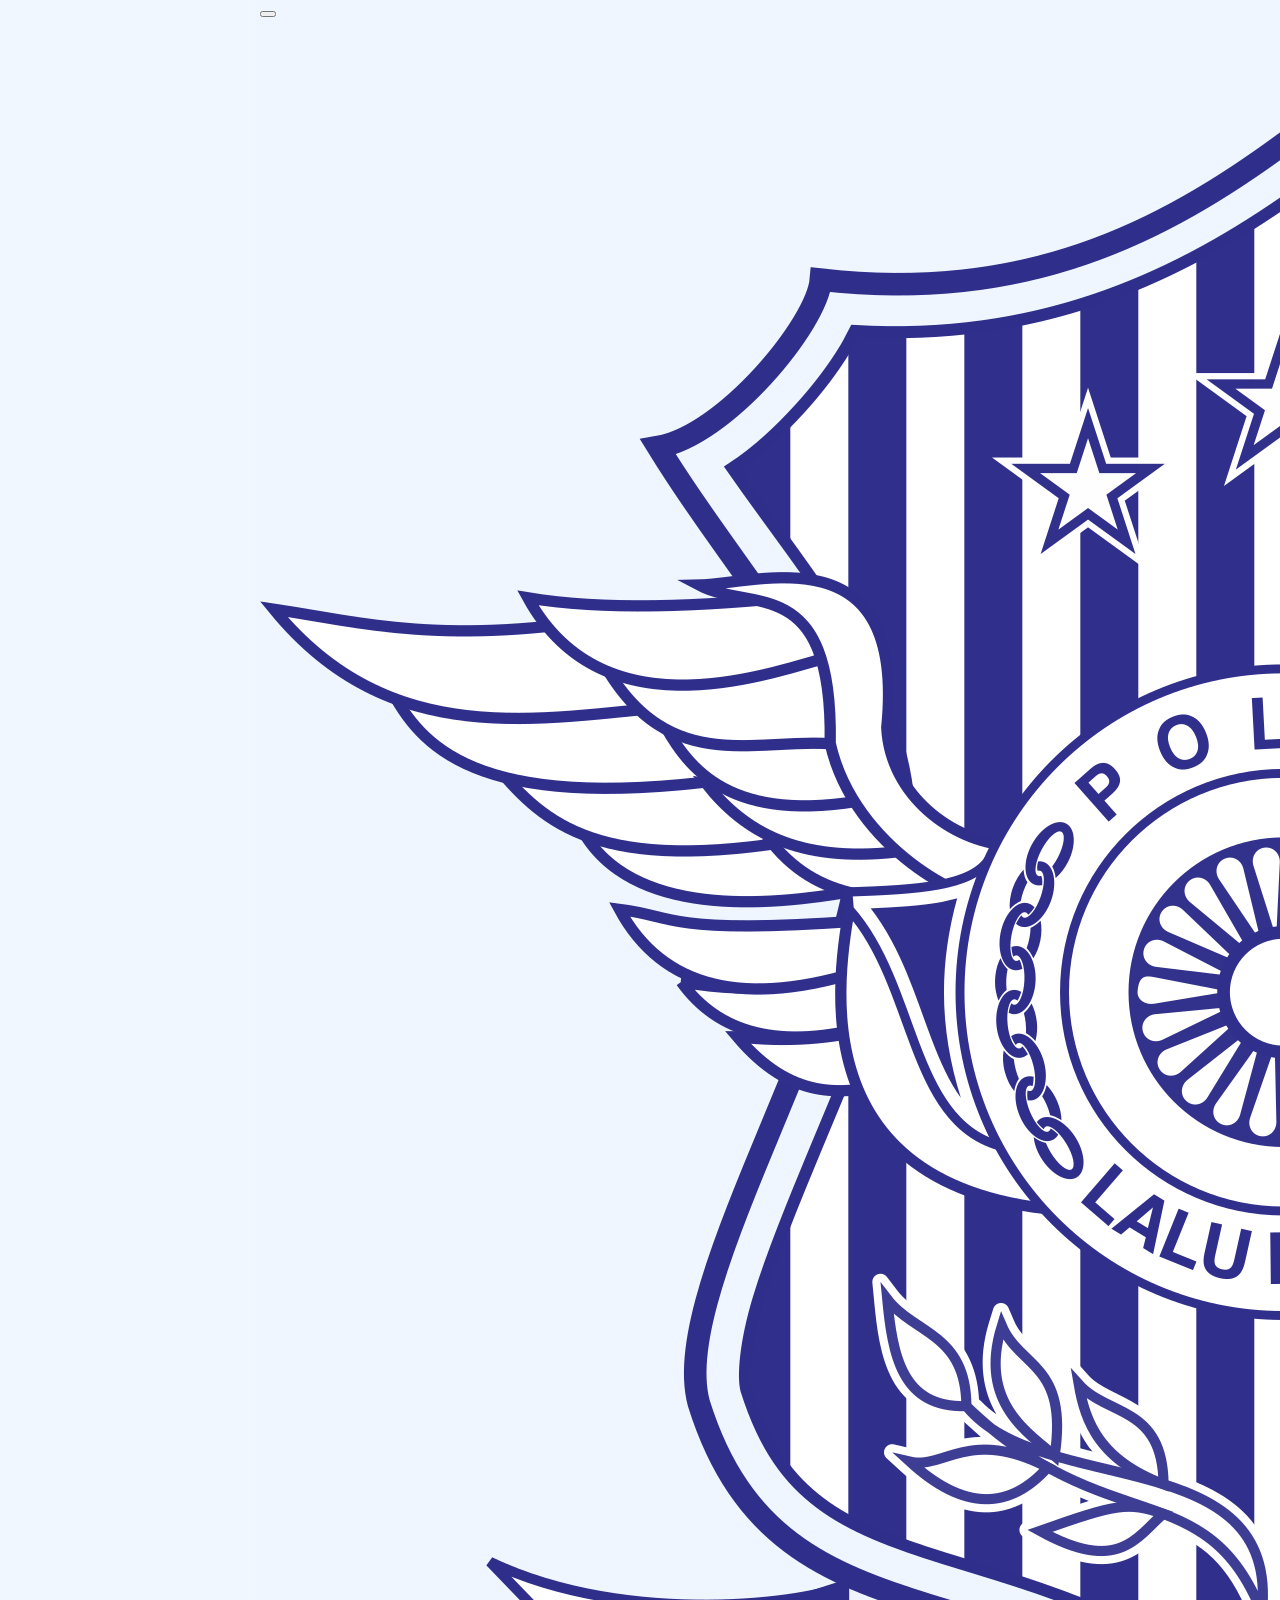
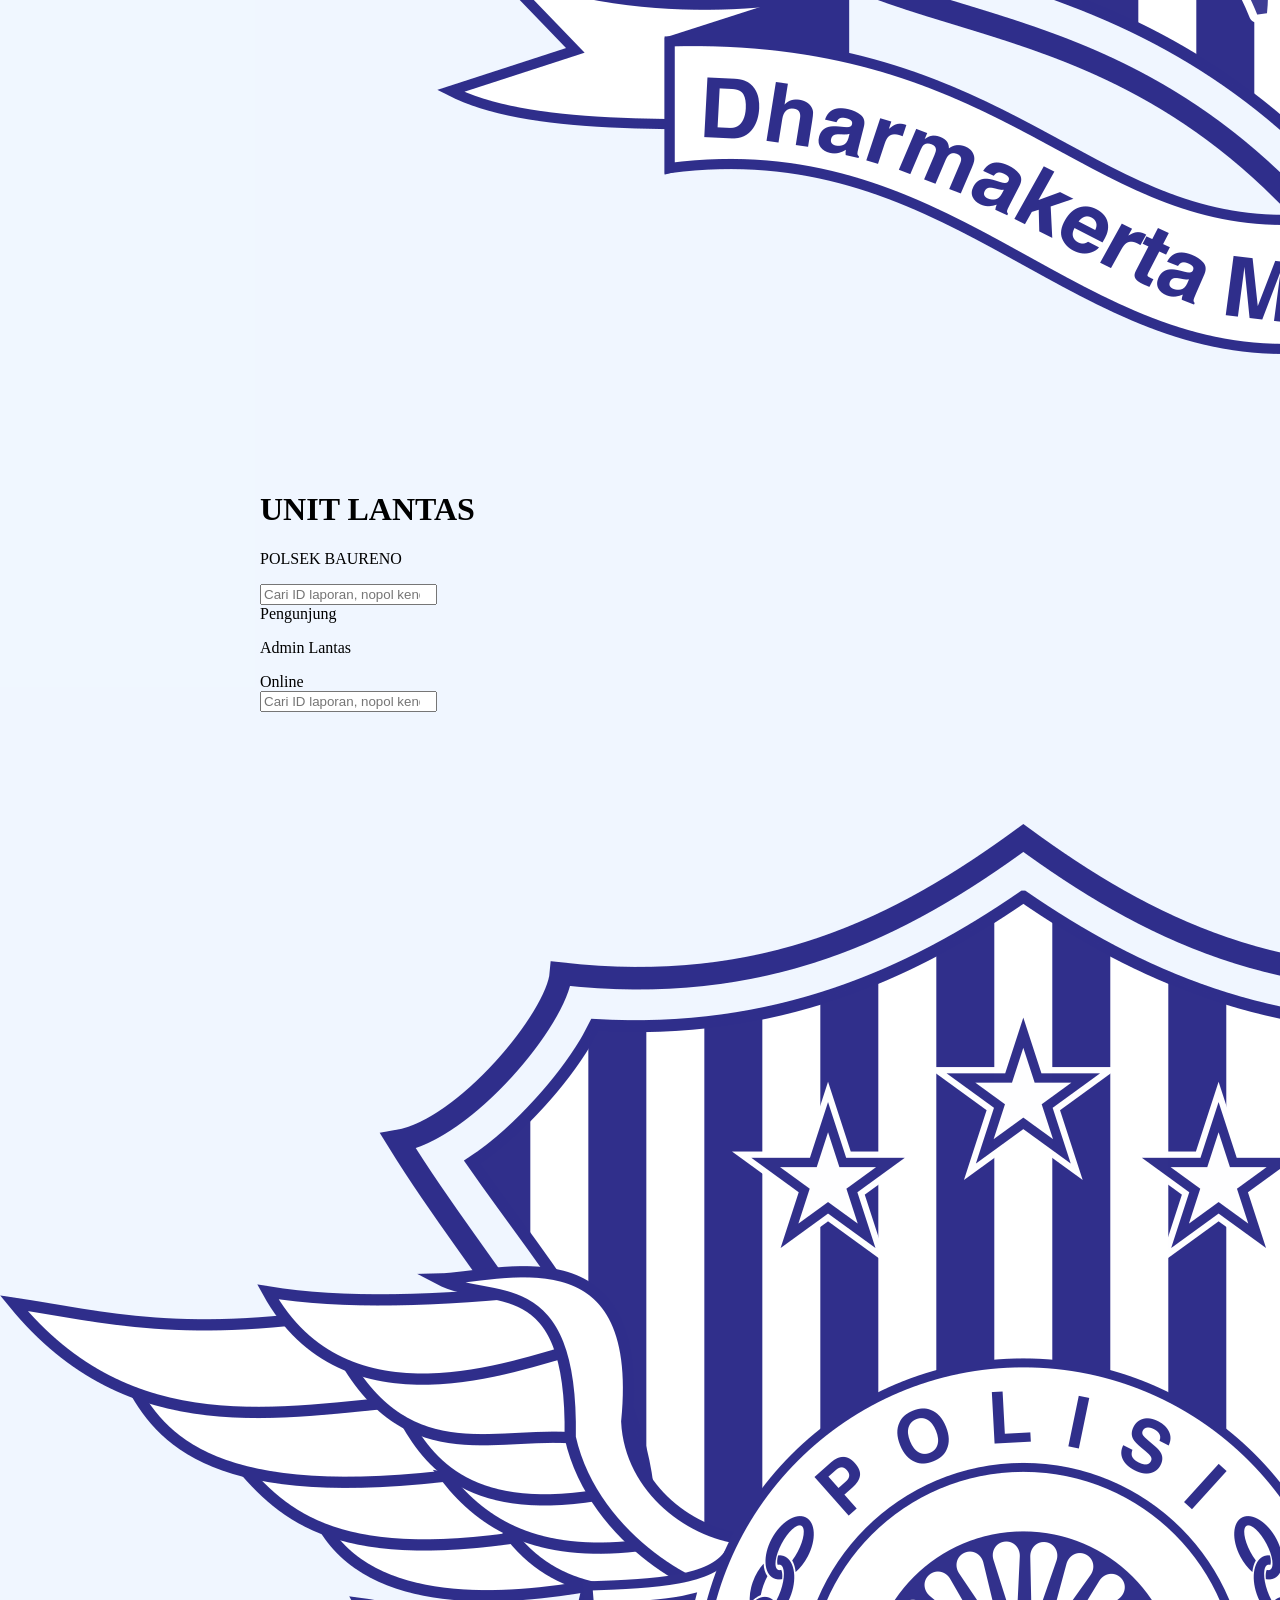
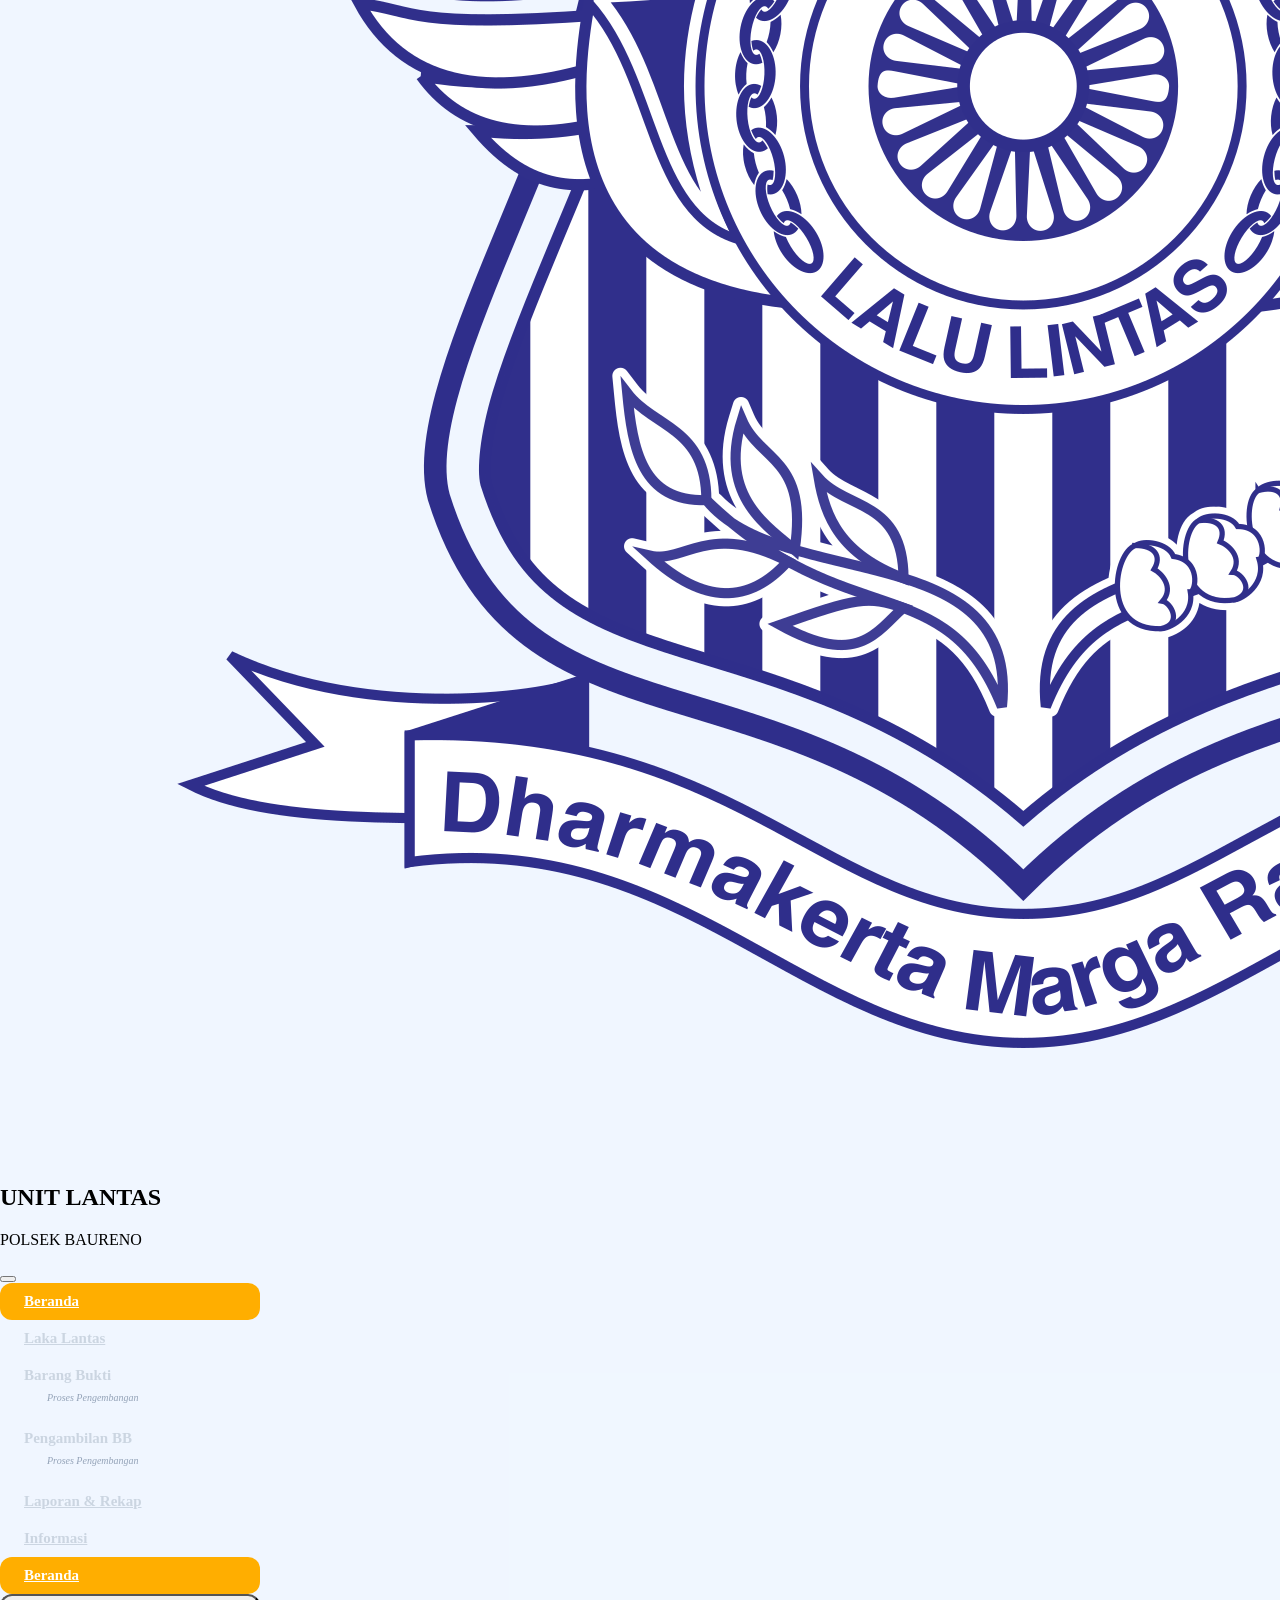
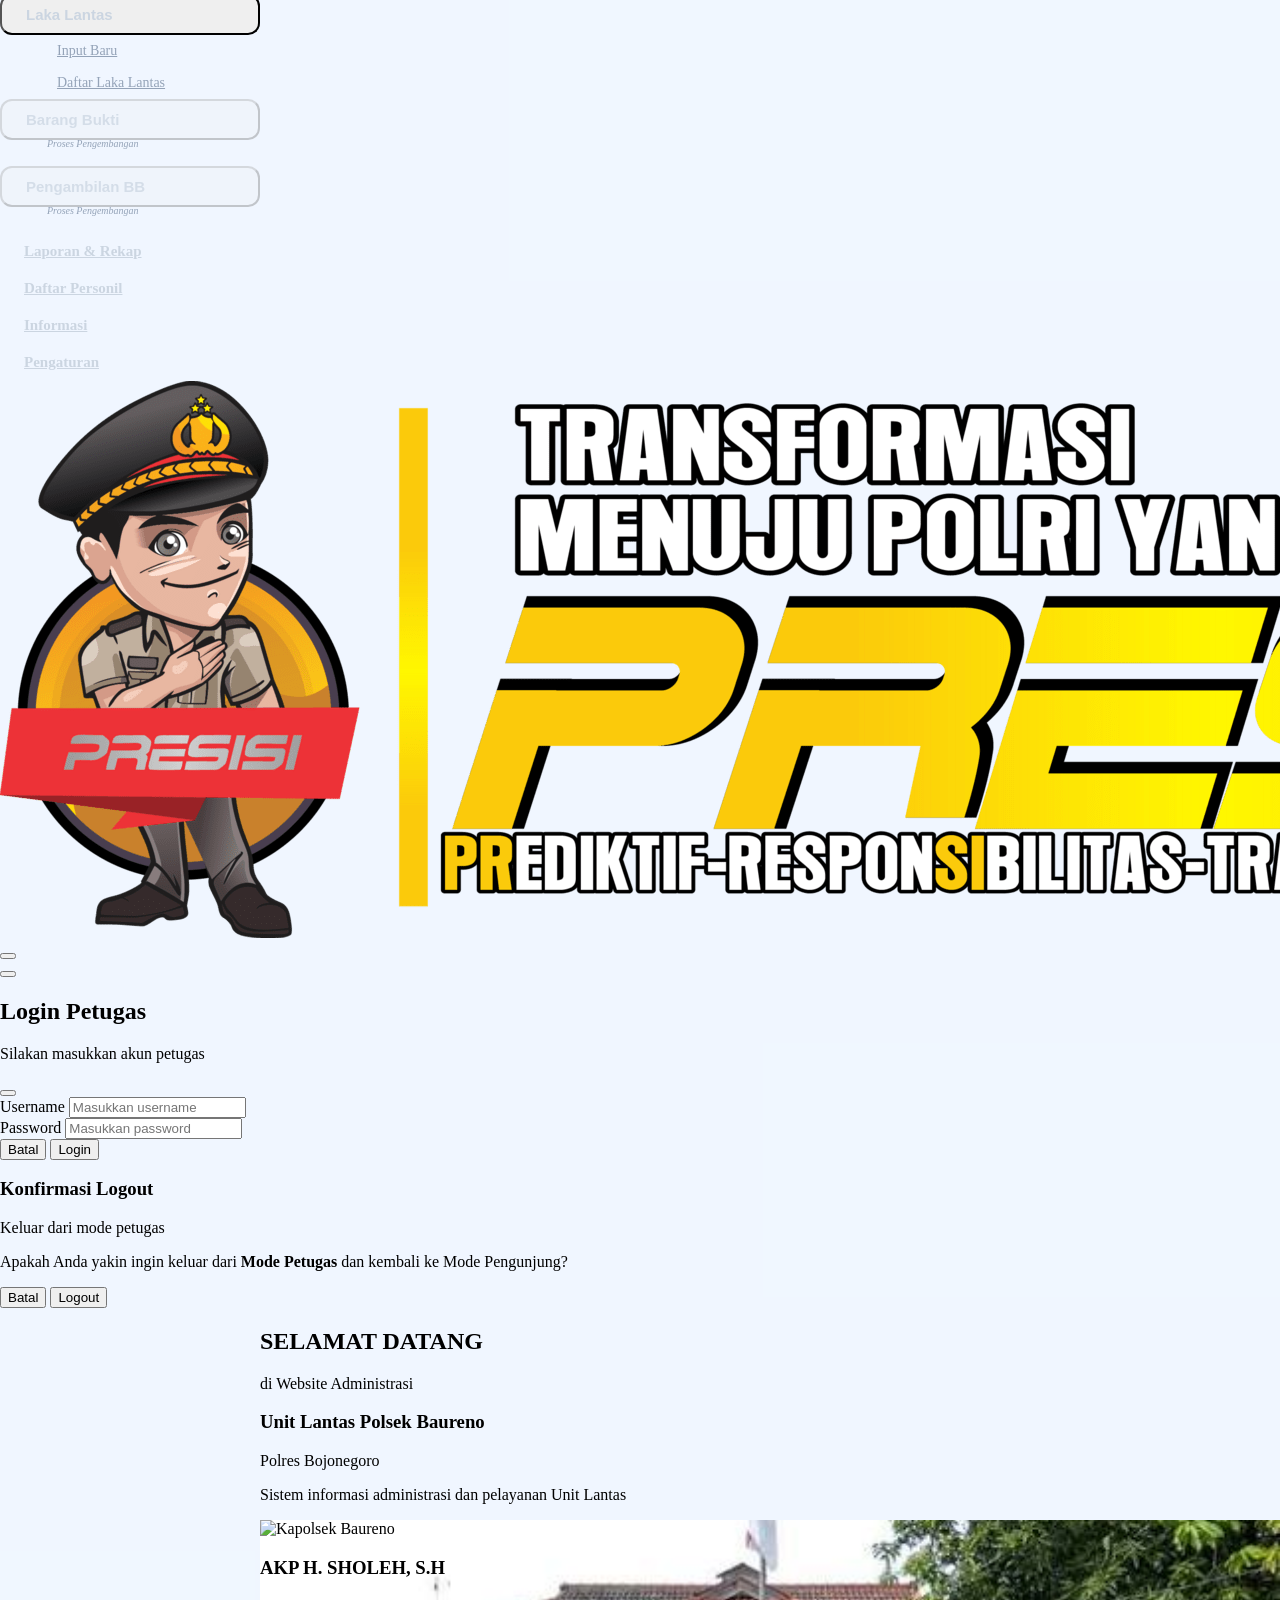
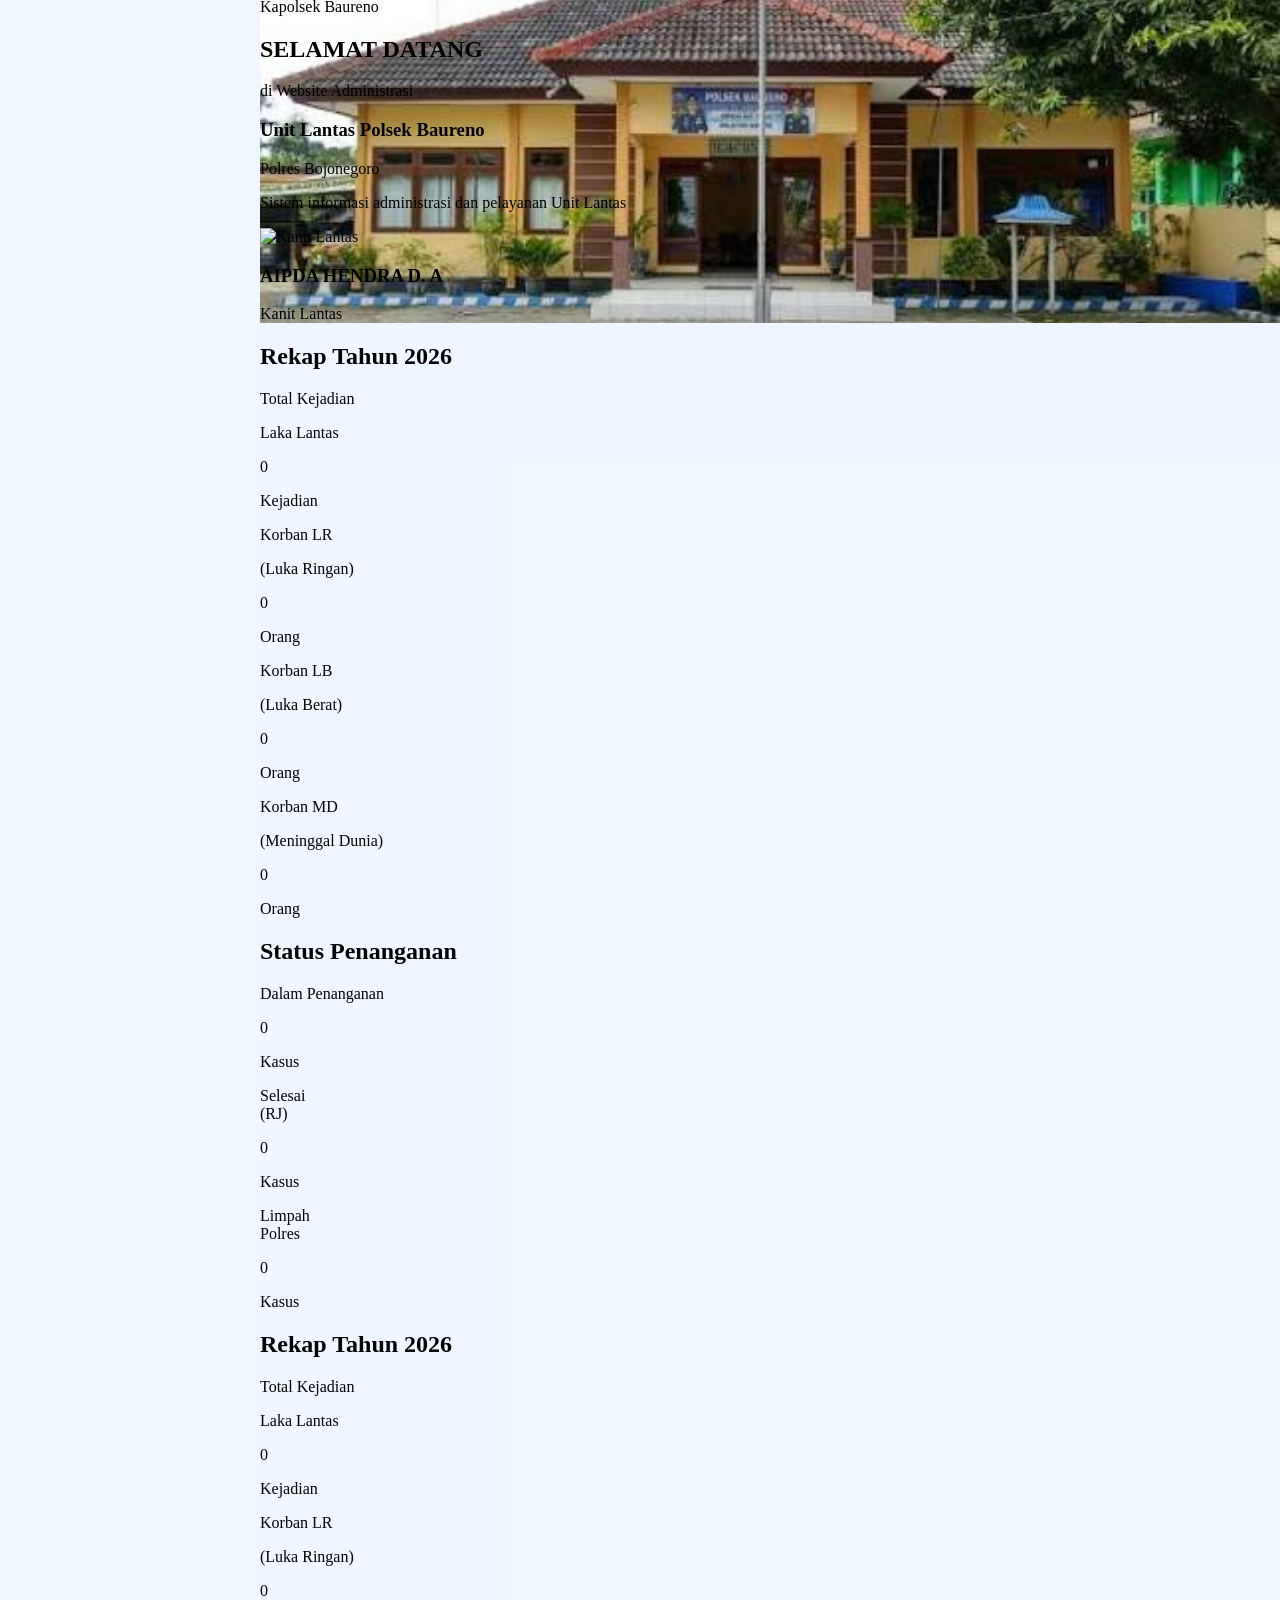
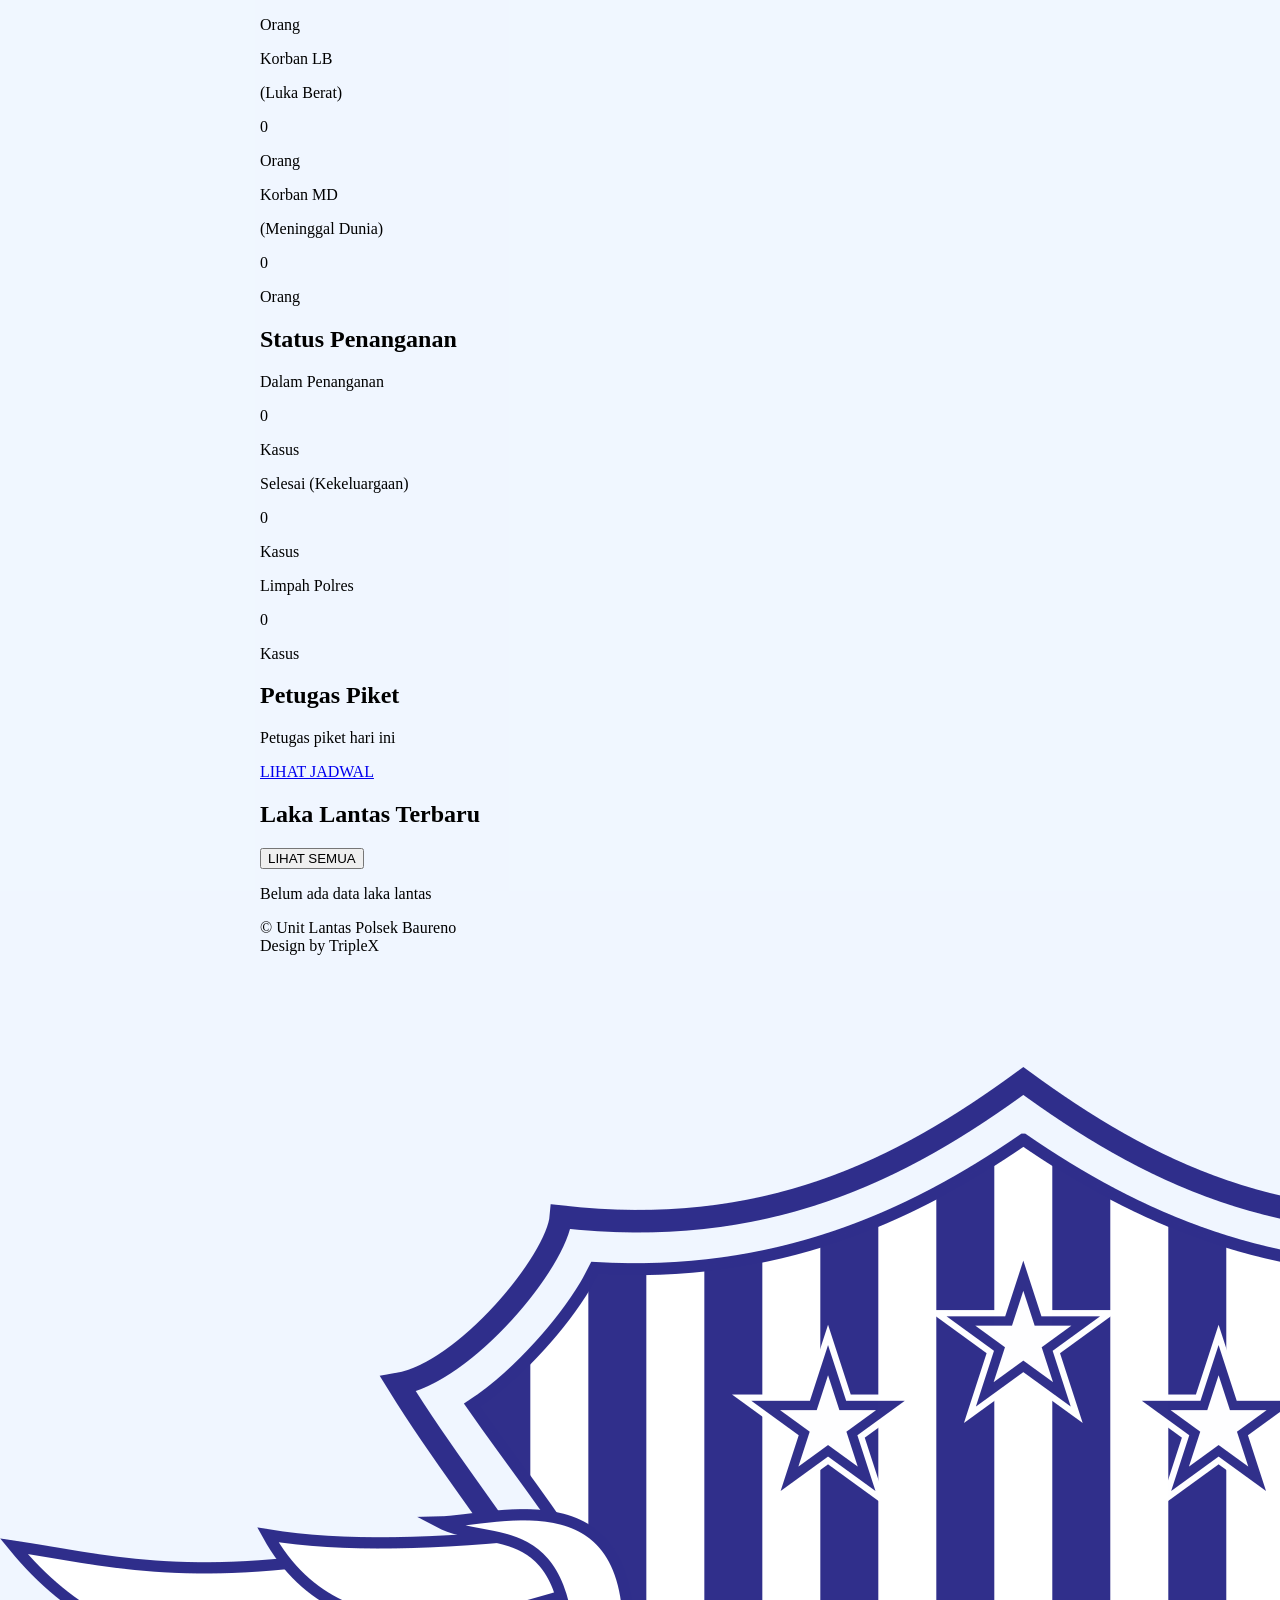
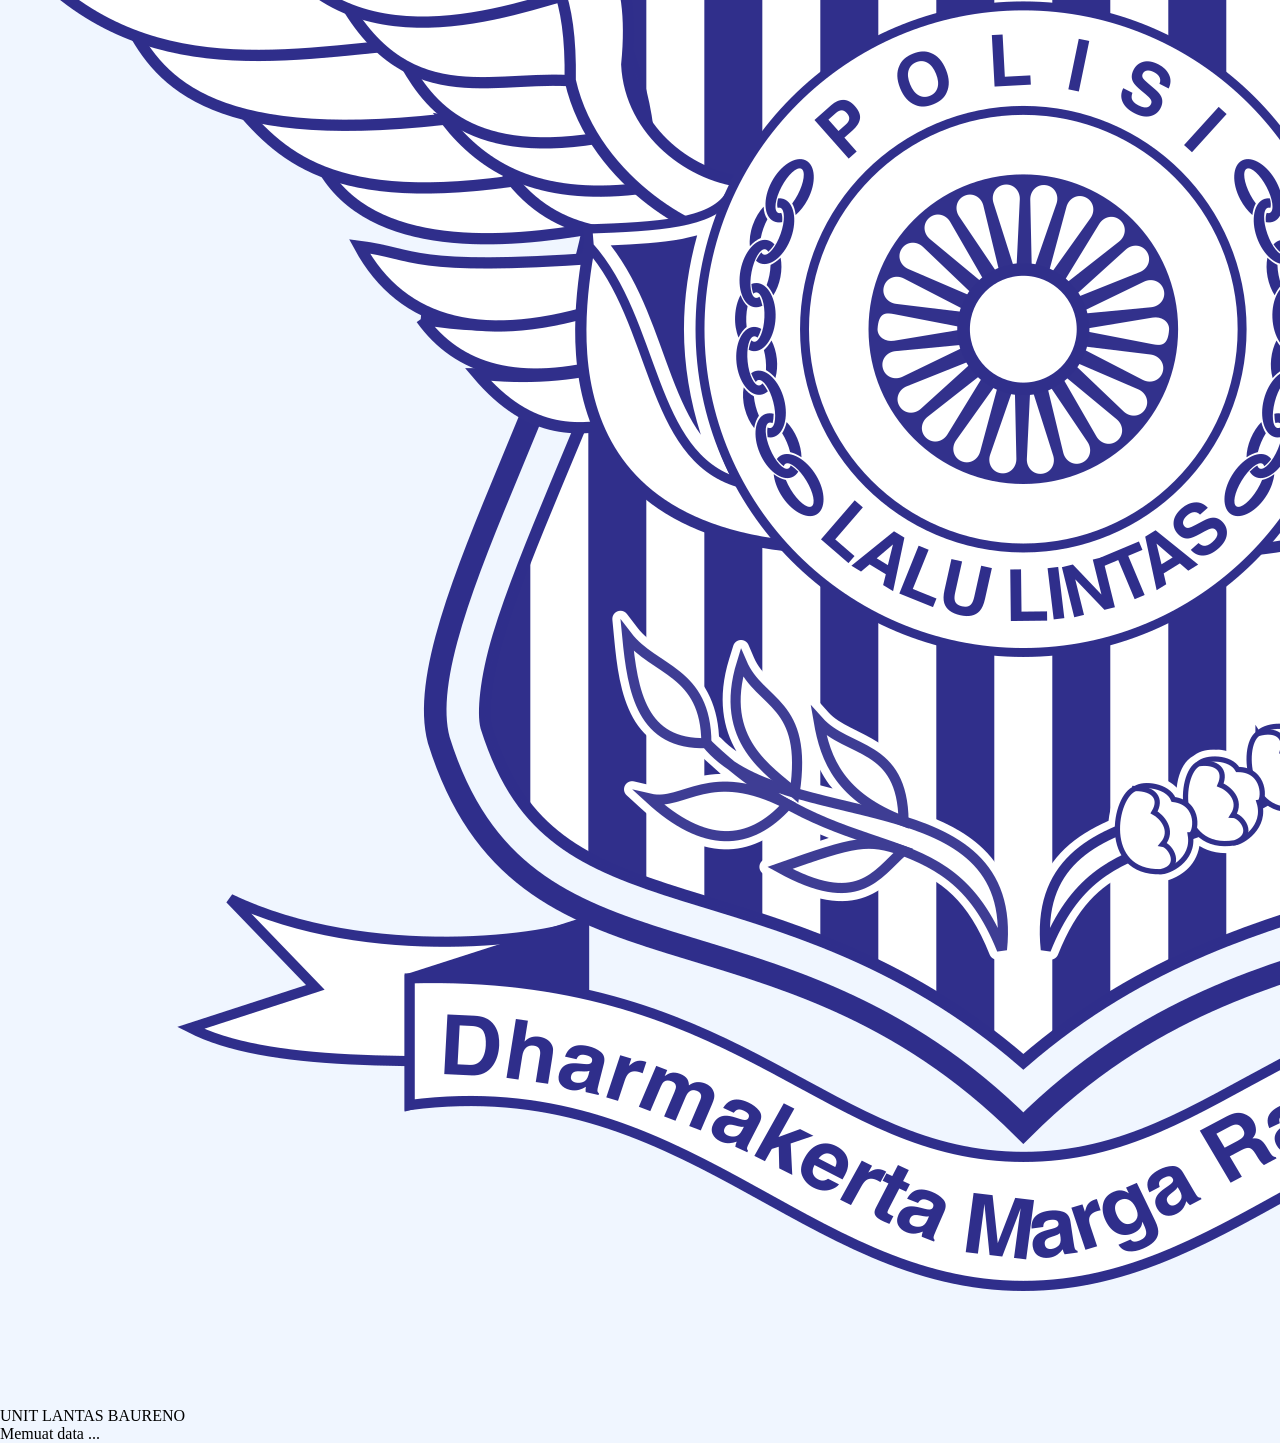
==== dashboard.html @ 71a38f9b "Tambah halaman informasi" ====
<!doctype html>
<html lang="id">
  <head>
    <meta charset="UTF-8" />

    <meta name="viewport" content="width=device-width, initial-scale=1.0" />

    <title>Unit Lantas Polsek Baureno</title>

    <link rel="stylesheet" href="css/dashboard.css" />

    <!-- =====================================================
       AWAL LIBRARY TAILWIND CSS
  ====================================================== -->

    <script src="https://cdn.tailwindcss.com"></script>

    <script>
      tailwind.config = {
        theme: {
          extend: {
            colors: {
              lantas: {
                50: "#eff6ff",
                100: "#dbeafe",
                200: "#bfdbfe",
                300: "#93c5fd",
                400: "#60a5fa",
                500: "#3b82f6",
                600: "#2563eb",
                700: "#1d4ed8",
                800: "#1e40af",
                900: "#1e3a8a",
                950: "#172554",
              },
            },
          },
        },
      };
    </script>

    <!-- =====================================================
       AKHIR LIBRARY TAILWIND CSS
  ====================================================== -->

    <!-- =====================================================
       AWAL LIBRARY LUCIDE ICON
  ====================================================== -->

    <script src="https://unpkg.com/lucide@latest"></script>

    <!-- =====================================================
       AKHIR LIBRARY LUCIDE ICON
  ====================================================== -->
  </head>

  <body class="min-h-screen overflow-x-hidden bg-blue-50/50 text-slate-800">
    <!-- =====================================================
       AWAL KOMPONEN NAVBAR
  ====================================================== -->

    <header
      id="navbar"
      class="sticky transition-all duration-300 ease-in-out translate-y-0 top-0 z-50 xl:h-[60px] w-full border-b border-blue-800/60 bg-blue-950 text-white shadow-md shadow-blue-950/20"
    >
      <div class="w-full">
        <!-- =================================================
         AWAL BARIS UTAMA NAVBAR
    ================================================== -->

        <div
          class="flex min-h-[70px] items-center gap-3 px-3 sm:px-5 md:min-h-[82px] lg:px-8 xl:min-h-[60px] xl:px-10 2xl:px-12"
        >
          <!-- ===============================================
           AWAL IDENTITAS MOBILE
      ================================================ -->

          <div class="flex min-w-0 items-center gap-2 sm:gap-3 md:hidden">
            <!-- HAMBURGER -->

            <button
              id="menuButton"
              type="button"
              aria-label="Buka menu"
              aria-expanded="false"
              class="flex h-10 w-10 shrink-0 items-center justify-center rounded-xl border border-blue-700/50 bg-blue-900/60 transition hover:bg-amber-500/20 active:scale-95 sm:h-11 sm:w-11"
            >
              <i
                id="menuIcon"
                data-lucide="menu"
                class="h-7 w-7 sm:h-8 sm:w-8"
              ></i>
            </button>

            <!-- LOGO -->

            <div
              class="flex h-11 w-11 shrink-0 items-center justify-center overflow-hidden rounded-full shadow-md sm:h-12 sm:w-12"
            >
              <img
                src="assets/images/logo/logoLantas.png"
                alt="Logo Lalu Lintas"
                class="h-full w-full object-contain"
              />
            </div>

            <!-- IDENTITAS -->

            <div class="min-w-0 leading-tight">
              <h1
                class="truncate text-[9px] min-[380px]:text-[11px] font-semibold tracking-wide text-slate-300"
              >
                UNIT LANTAS
              </h1>

              <p
                class="truncate text-[10px] min-[380px]:text-sm font-extrabold tracking-wide text-amber-400"
              >
                POLSEK BAURENO
              </p>
            </div>
          </div>

          <!-- ===============================================
           AKHIR IDENTITAS MOBILE
      ================================================ -->

          <!-- ===============================================
           AWAL SEARCH DESKTOP
      ================================================ -->

          <div
            class="relative hidden min-w-0 flex-1 md:flex lg:pr-4 xl:pr-6 2xl:pr-8"
          >
            <div
              class="pointer-events-none absolute inset-y-0 left-0 flex items-center pl-4 text-slate-400 xl:pl-6"
            >
              <i data-lucide="search" class="h-4 w-4"></i>
            </div>

            <input
              id="searchInputDesktop"
              type="search"
              placeholder="Cari ID laporan, nopol kendaraan, nama, atau informasi..."
              class="h-8 w-full rounded-xl border border-blue-800 bg-blue-900/50 pl-11 xl:pl-16 pr-4 text-xs text-white outline-none transition placeholder:text-blue-300/70 focus:border-amber-400 focus:bg-blue-900/80 2xl:h-10"
            />
          </div>

          <!-- ===============================================
           AKHIR SEARCH DESKTOP
      ================================================ -->

          <!-- ===============================================
           AWAL BAGIAN KANAN NAVBAR
      ================================================ -->

          <div
            class="ml-auto flex shrink-0 items-center gap-2 sm:gap-3 lg:gap-5"
          >
            <!-- MODE PENGUNJUNG -->

            <div id="visitorStatus" class="flex flex-col items-end gap-1">
              <span
                class="max-w-[55px] text-center text-[10px] font-semibold leading-tight text-blue-200 min-[380px]:max-w-none min-[380px]:text-[12px] sm:text-sm lg:text-md"
              >
                Pengunjung
              </span>
            </div>

            <!-- MODE PETUGAS -->

            <div id="adminStatus" class="hidden items-center gap-2 lg:gap-5">
              <div class="text-right leading-tight">
                <p class="text-xs font-bold text-white sm:text-sm lg:text-md">
                  Admin Lantas
                </p>

                <div class="mt-0.5 flex items-center justify-end gap-1.5">
                  <span
                    class="h-2 w-2 rounded-full bg-green-400 shadow-[0_0_6px_rgba(74,222,128,0.8)]"
                  ></span>

                  <span
                    class="text-[10px] font-medium text-green-300 sm:text-xs lg:text-sm"
                  >
                    Online
                  </span>
                </div>
              </div>

              <!-- <button
                id="logoutButton"
                type="button"
                aria-label="Logout"
                title="Logout"
                class="flex h-6 w-6 items-center justify-center rounded-md border border-white/15 bg-white/10 text-white transition hover:bg-white/20 active:scale-95 sm:h-11 sm:w-11"
              >
                <i data-lucide="log-out" class="h-3 w-3"></i>
              </button> -->
            </div>
          </div>

          <!-- ===============================================
           AKHIR BAGIAN KANAN NAVBAR
      ================================================ -->
        </div>

        <!-- =================================================
         AKHIR BARIS UTAMA NAVBAR
    ================================================== -->

        <!-- =================================================
         AWAL SEARCH MOBILE
    ================================================== -->

        <div class="border-t border-white/10 px-3 py-3 sm:px-5 md:hidden">
          <div class="relative">
            <div
              class="pointer-events-none absolute inset-y-0 left-0 flex items-center pl-4 text-slate-400"
            >
              <i data-lucide="search" class="h-3 w-3"></i>
            </div>

            <input
              id="searchInput"
              type="search"
              placeholder="Cari ID laporan, nopol kendaraan, nama, atau informasi . . ."
              class="h-10 w-full rounded-xl border border-blue-800 bg-blue-900/50 pl-11 pr-4 text-xs text-white outline-none transition placeholder:text-blue-300/70 focus:border-amber-400 focus:bg-blue-900/50"
            />
          </div>
        </div>

        <!-- =================================================
         AKHIR SEARCH MOBILE
    ================================================== -->
      </div>
    </header>

    <!-- =====================================================
       AKHIR KOMPONEN NAVBAR
  ====================================================== -->

    <!-- =====================================================
       AWAL KOMPONEN OVERLAY MOBILE
  ====================================================== -->

    <div
      id="menuOverlay"
      class="absolute inset-0 z-40 hidden bg-blue-950/70 backdrop-brightness-90 md:hidden"
    ></div>

    <!-- =====================================================
       AKHIR KOMPONEN OVERLAY MOBILE
  ====================================================== -->

    <!-- =====================================================
       AWAL KOMPONEN SIDEBAR
  ====================================================== -->

    <aside
      id="sidebar"
      class="fixed left-0 top-0 z-[60] flex h-screen w-[290px] max-w-[85vw] -translate-x-full flex-col bg-blue-950 border-r border-blue-800/50 shadow-blue-950/50 text-white shadow-2xl transition-transform duration-300 ease-out md:translate-x-0 md:z-40 md:shadow-none"
    >
      <!-- ===============================================
         AWAL HEADER SIDEBAR
    ================================================ -->

      <div
        class="flex min-h-[82px] shrink-0 items-center justify-between px-4 sm:px-5"
      >
        <div class="flex items-center gap-3">
          <div
            class="flex h-9 w-9 shrink-0 items-center justify-center overflow-hidden rounded-full p-1 shadow-md min-[380px]:h-10 min-[380px]:w-10 sm:h-12 sm:w-12"
          >
            <img
              src="assets/images/logo/logoLantas.png"
              alt="Logo Lalu Lintas"
              class="h-full w-full object-contain"
            />
          </div>

          <div class="min-w-0 leading-tight">
            <h1
              class="truncate text-[9px] font-semibold tracking-wide text-slate-300 min-[380px]:text-[10px] sm:text-xs md:text-sm"
            >
              UNIT LANTAS
            </h1>

            <p
              class="truncate text-[9px] font-extrabold tracking-wide text-amber-400 min-[380px]:text-xs sm:text-sm md:text-md"
            >
              POLSEK BAURENO
            </p>
          </div>
        </div>

        <button
          id="closeMenuButton"
          type="button"
          aria-label="Tutup menu"
          class="flex h-10 w-10 items-center justify-center rounded-xl bg-white/10 text-slate-300 transition hover:bg-white/20 hover:text-white active:scale-95 md:hidden"
        >
          <i data-lucide="x" class="h-5 w-5"></i>
        </button>
      </div>

      <!-- ===============================================
         AKHIR HEADER SIDEBAR
    ================================================ -->

      <!-- ===============================================
         AWAL ISI SIDEBAR
    ================================================ -->

      <div class="flex-1 px-3 py-4 sm:px-4">
        <!-- =============================================
           MENU PENGUNJUNG
      ============================================== -->

        <nav id="visitorMenu" class="space-y-2">
          <a href="dashboard.html" class="menu-link active text-blue-100/90">
            <span class="menu-label">
              <i data-lucide="house" class="h-5 w-5"></i>
              <span class="lg:text-md">Beranda</span>
            </span>
          </a>

          <a href="pages/halLakaLantas.html" class="menu-link">
            <span class="menu-label">
              <i data-lucide="car-front" class="h-5 w-5"></i>
              <span class="lg:text-md">Laka Lantas</span>
            </span>
          </a>

          <div class="menu-development">
            <div class="menu-link development-disabled">
              <span class="menu-label">
                <i data-lucide="package" class="h-5 w-5 text-slate-500"></i>

                <span class="lg:text-md text-slate-500 cursor-not-allowed"
                  >Barang Bukti</span
                >
              </span>
            </div>

            <p class="development-text text-blue-400/60 italic lg:text-xs">
              Proses Pengembangan
            </p>
          </div>

          <div class="menu-development">
            <div class="menu-link development-disabled">
              <span class="menu-label">
                <i
                  data-lucide="package-check"
                  class="h-5 w-5 text-slate-500"
                ></i>

                <span class="lg:text-md text-slate-500 cursor-not-allowed"
                  >Pengambilan BB</span
                >
              </span>
            </div>

            <p class="development-text text-blue-400/60 italic lg:text-xs">
              Proses Pengembangan
            </p>
          </div>

          <a href="pages/laporanDanRekap.html" class="menu-link">
            <span class="menu-label">
              <i data-lucide="file-chart-column" class="h-5 w-5"></i>

              <span class="lg:text-md">Laporan & Rekap</span>
            </span>
          </a>

          <a href="../pages/informasi.html" class="menu-link">
            <span class="menu-label">
              <i data-lucide="info" class="h-5 w-5"></i>

              <span class="lg:text-md">Informasi</span>
            </span>
          </a>
        </nav>

        <!-- =============================================
           MENU PETUGAS
      ============================================== -->

        <nav id="officerMenu" class="hidden space-y-1">
          <a href="dashboard.html" class="menu-link active">
            <span class="menu-label">
              <i data-lucide="house" class="h-5 w-5"></i>

              <span class="lg:text-md">Beranda</span>
            </span>
          </a>

          <!-- DROPDOWN LAKA -->

          <div class="dropdown-group">
            <button
              type="button"
              class="menu-link dropdown-button"
              data-dropdown="dropdown-laka"
            >
              <span class="menu-label">
                <i data-lucide="car-front" class="h-5 w-5"></i>

                <span class="lg:text-md">Laka Lantas</span>
              </span>

              <i
                data-lucide="chevron-down"
                class="dropdown-chevron h-4 w-4 lg:h-6 lg:w-6 xl:h-8 xl:w-8 transition-transform"
              ></i>
            </button>

            <div id="dropdown-laka" class="dropdown-content hidden">
              <a
                href="pages/inputLaporan.html"
                class="submenu-link text-blue-200 hover:bg-amber-500/10 hover:text-amber-400"
              >
                <i data-lucide="plus-circle" class="h-4 w-4"></i>
                <span class="lg:text-sm">Input Baru</span>
              </a>

              <a
                href="pages/halLakaLantas.html"
                class="submenu-link text-blue-200 hover:bg-amber-500/10 hover:text-amber-400"
              >
                <i data-lucide="list" class="h-4 w-4"></i>
                <span class="lg:text-sm">Daftar Laka Lantas</span>
              </a>
            </div>
          </div>

          <!-- BARANG BUKTI -->

          <div class="dropdown-group">
            <button
              type="button"
              disabled
              class="menu-link dropdown-button disabled-dropdown"
            >
              <span class="menu-label">
                <i data-lucide="package" class="h-5 w-5 text-slate-500"></i>

                <span class="lg:text-md text-slate-500 cursor-not-allowed"
                  >Barang Bukti</span
                >
              </span>

              <i
                data-lucide="chevron-down"
                class="h-4 w-4 lg:h-6 lg:w-6 xl:h-8 xl:w-8 opacity-50"
              ></i>
            </button>

            <p class="development-text text-blue-400/60 italic lg:text-xs">
              Proses Pengembangan
            </p>
          </div>

          <!-- PENGAMBILAN BB -->

          <div class="dropdown-group">
            <button
              type="button"
              disabled
              class="menu-link dropdown-button disabled-dropdown"
            >
              <span class="menu-label">
                <i
                  data-lucide="package-check"
                  class="h-5 w-5 text-slate-500"
                ></i>

                <span class="lg:text-md text-slate-500 cursor-not-allowed"
                  >Pengambilan BB</span
                >
              </span>

              <i
                data-lucide="chevron-down"
                class="h-4 w-4 lg:h-6 lg:w-6 xl:h-8 xl:w-8 opacity-50"
              ></i>
            </button>

            <p class="development-text text-blue-400/60 italic lg:text-xs">
              Proses Pengembangan
            </p>
          </div>

          <a href="pages/laporanDanRekap.html" class="menu-link">
            <span class="menu-label">
              <i data-lucide="file-chart-column" class="h-5 w-5"></i>

              <span class="lg:text-md">Laporan & Rekap</span>
            </span>
          </a>

          <a href="pages/daftarPersonil.html" class="menu-link">
            <span class="menu-label">
              <i data-lucide="users" class="h-5 w-5 text-slate-500"></i>

              <span class="lg:text-md text-slate-500 cursor-not-allowed"
                >Daftar Personil</span
              >
            </span>
          </a>

          <a href="../pages/informasi.html" class="menu-link">
            <span class="menu-label">
              <i data-lucide="info" class="h-5 w-5"></i>

              <span class="lg:text-md">Informasi</span>
            </span>
          </a>

          <a href="pages/pengaturan.html" class="menu-link">
            <span class="menu-label">
              <i data-lucide="settings" class="h-5 w-5 text-slate-500"></i>

              <span class="lg:text-md text-slate-500 cursor-not-allowed"
                >Pengaturan</span
              >
            </span>
          </a>
        </nav>
      </div>

      <!-- ===============================================
         AKHIR ISI SIDEBAR
    ================================================ -->

      <!-- ===============================================
     AWAL FOOTER SIDEBAR
================================================ -->
      <div
        class="flex shrink-0 items-center justify-between gap-3 border-t border-white/10 px-6 pb-20 pt-2 md:py-5 md:pb-3 sm:px-5"
      >
        <img
          src="assets/images/logo/presisiPutih.png"
          alt="Logo Polri Presisi"
          class="h-10 w-auto object-contain"
        />
        <div id="loginStatus" class="flex py-2">
          <button
            id="loginButton"
            type="button"
            aria-label="Login Petugas"
            title="Login Petugas"
            class="flex h-7 w-7 shrink-0 items-center justify-center border border-slate-400 rounded-md text-slate-400 transition hover:border-green-300 hover:bg-slate-500/50 hover:text-green-400 active:scale-95"
          >
            <i data-lucide="log-in" class="h-5 w-5 sm:h-[18px] sm:w-[18px]"></i>
          </button>
        </div>
        <div id="logoutStatus" class="hidden py-2">
          <button
            id="logoutButton"
            type="button"
            aria-label="Logout"
            title="Logout"
            class="flex h-7 w-7 shrink-0 items-center justify-center border border-slate-400 rounded-md text-slate-400 transition hover:border-amber-400 hover:bg-slate-300/20 hover:text-amber-400 active:scale-95"
          >
            <i data-lucide="log-out" class="h-4 w-4"></i>
          </button>
        </div>
      </div>
      <!-- ===============================================
         AKHIR FOOTER SIDEBAR
    ================================================ -->
    </aside>

    <!-- =====================================================
       AKHIR KOMPONEN SIDEBAR
  ====================================================== -->

    <!-- =====================================================
     MODAL LOGIN PETUGAS
     ===================================================== -->

    <div
      id="loginModal"
      class="fixed inset-0 z-[100] hidden items-center justify-center bg-slate-950/60 px-4 backdrop-blur-sm"
    >
      <div
        id="loginModalContent"
        class="w-full max-w-[400px] overflow-hidden rounded-2xl bg-white shadow-2xl"
      >
        <!-- HEADER -->
        <div
          class="flex items-center justify-between border-b border-slate-200 px-5 py-4"
        >
          <div>
            <h2 class="text-base font-semibold text-slate-800">
              Login Petugas
            </h2>

            <p class="mt-0.5 text-xs text-slate-500">
              Silakan masukkan akun petugas
            </p>
          </div>

          <button
            id="cancelLoginButton"
            type="button"
            aria-label="Tutup"
            class="flex h-8 w-8 items-center justify-center rounded-lg text-slate-400 transition hover:bg-slate-100 hover:text-slate-600 active:scale-95"
          >
            <i data-lucide="x" class="h-5 w-5"></i>
          </button>
        </div>

        <!-- FORM -->
        <div class="space-y-4 px-5 py-5">
          <!-- USERNAME -->
          <div>
            <label
              for="loginUsername"
              class="mb-1.5 block text-sm font-medium text-slate-700"
            >
              Username
            </label>

            <input
              id="loginUsername"
              type="text"
              autocomplete="username"
              class="w-full rounded-lg border border-slate-300 px-3 py-2.5 text-sm text-slate-800 outline-none transition placeholder:text-slate-400 focus:border-blue-500 focus:ring-2 focus:ring-blue-100"
              placeholder="Masukkan username"
            />
          </div>

          <!-- PASSWORD -->
          <div>
            <label
              for="loginPassword"
              class="mb-1.5 block text-sm font-medium text-slate-700"
            >
              Password
            </label>

            <input
              id="loginPassword"
              type="password"
              autocomplete="current-password"
              class="w-full rounded-lg border border-slate-300 px-3 py-2.5 text-sm text-slate-800 outline-none transition placeholder:text-slate-400 focus:border-blue-500 focus:ring-2 focus:ring-blue-100"
              placeholder="Masukkan password"
            />
          </div>

          <!-- PESAN ERROR -->
          <div
            id="loginError"
            class="hidden rounded-lg border border-red-200 bg-red-50 px-3 py-2 text-sm text-red-600"
          ></div>
        </div>

        <!-- FOOTER -->
        <div class="flex justify-end gap-2 border-t border-slate-200 px-5 py-4">
          <button
            id="cancelLoginButtonFooter"
            type="button"
            class="rounded-lg border border-slate-300 px-4 py-2 text-sm font-medium text-slate-600 transition hover:bg-slate-100 active:scale-95"
          >
            Batal
          </button>

          <button
            id="submitLoginButton"
            type="button"
            class="rounded-lg bg-blue-700 px-4 py-2 text-sm font-medium text-white transition hover:bg-blue-800 active:scale-95"
          >
            Login
          </button>
        </div>
      </div>
    </div>

    <!-- =====================================================
     AKHIR KOMPONEN MODAL LOGIN
     ===================================================== -->

    <!-- =====================================================
       AWAL KOMPONEN MODAL LOGOUT
  ====================================================== -->

    <div
      id="logoutModal"
      class="fixed inset-0 z-[100] hidden items-center justify-center bg-slate-950/60 px-4 backdrop-blur-sm"
    >
      <div
        id="logoutModalContent"
        class="w-full max-w-[400px] overflow-hidden rounded-2xl bg-white shadow-2xl"
      >
        <div class="border-b border-slate-100 px-5 py-4 sm:px-6 sm:py-5">
          <div class="flex items-center gap-3">
            <div
              class="flex h-11 w-11 shrink-0 items-center justify-center rounded-full bg-red-50 text-red-600"
            >
              <i data-lucide="log-out" class="h-5 w-5"></i>
            </div>

            <div>
              <h3 class="text-base font-bold text-slate-900 sm:text-lg">
                Konfirmasi Logout
              </h3>

              <p class="mt-0.5 text-xs text-slate-500 sm:text-sm">
                Keluar dari mode petugas
              </p>
            </div>
          </div>
        </div>

        <div class="px-5 py-5 sm:px-6 sm:py-6">
          <p class="text-sm leading-relaxed text-slate-600 sm:text-base">
            Apakah Anda yakin ingin keluar dari
            <strong class="text-slate-800">Mode Petugas</strong>
            dan kembali ke Mode Pengunjung?
          </p>
        </div>

        <div
          class="flex justify-end gap-2 border-t border-slate-100 bg-slate-50 px-5 py-4 sm:px-6"
        >
          <button
            id="cancelLogoutButton"
            type="button"
            class="rounded-xl border border-slate-200 bg-white px-4 py-2.5 text-sm font-semibold text-slate-700 transition hover:bg-slate-100 active:scale-95"
          >
            Batal
          </button>

          <button
            id="confirmLogoutButton"
            type="button"
            class="flex items-center gap-2 rounded-xl bg-red-600 px-4 py-2.5 text-sm font-semibold text-white transition hover:bg-red-700 active:scale-95"
          >
            <i data-lucide="log-out" class="h-4 w-4"></i>
            Logout
          </button>
        </div>
      </div>
    </div>

    <!-- =====================================================
       AKHIR KOMPONEN MODAL LOGOUT
  ====================================================== -->

    <!-- =====================================================
       AWAL KONTEN UTAMA
       
       <main> HANYA SEBAGAI PEMBUNGKUS.
       Setiap isi di dalamnya tetap merupakan SECTION/
       KOMPONEN tersendiri.
  ====================================================== -->

    <main id="main-content" class="min-h-screen min-w-0 overflow-x-hidden">
      <!-- ===================================================
         AWAL SECTION BANNER SELAMAT DATANG
         
         Komponen:
         - Banner mobile
         - Foto Kapolsek mobile
         - Foto Kanit mobile
         - Banner desktop
         - Foto Kapolsek desktop
         - Teks tengah
         - Foto Kanit desktop
    ==================================================== -->

      <section id="section-banner" class="px-3 py-3 xl:px-4">
        <!-- =================================================
           AWAL BANNER MOBILE
           
           Aktif < 768px
      ================================================== -->

        <div
          class="relative overflow-hidden rounded-xl border border-lantas-200 bg-gradient-to-r from-blue-950 via-blue-900 to-blue-800 px-4 py-5 text-center shadow-sm sm:px-6 sm:py-6 md:hidden"
        >
          <div class="relative z-10">
            <h2
              class="text-2xl font-extrabold leading-tight tracking-wide text-white min-[380px]:text-3xl sm:text-5xl"
            >
              SELAMAT DATANG
            </h2>

            <p
              class="mt-2 text-xs font-medium text-white/90 min-[380px]:text-sm sm:text-base"
            >
              di Website Administrasi
            </p>

            <h3
              class="mt-1 text-xl font-bold leading-tight text-amber-400 min-[380px]:text-2xl sm:text-3xl"
            >
              Unit Lantas Polsek Baureno
            </h3>

            <p
              class="mt-0.5 text-xl font-bold leading-tight text-white min-[380px]:text-2xl sm:text-3xl"
            >
              Polres Bojonegoro
            </p>

            <p
              class="mt-3 text-xs italic leading-relaxed text-white/80 sm:text-sm"
            >
              Sistem informasi administrasi dan pelayanan Unit Lantas
            </p>
          </div>
        </div>

        <!-- =================================================
           AKHIR BANNER MOBILE
      ================================================== -->

        <!-- =================================================
           AWAL FOTO MOBILE
      ================================================== -->

        <!-- <div class="mt-4 grid grid-cols-2 gap-3 md:hidden"> -->
        <!-- FOTO KAPOLSEK -->

        <!-- <div
            class="overflow-hidden rounded-xl border bg-950/80 border-t border-blue-800/50 shadow-sm"
          >
            <div class="aspect-[3/4] w-full overflow-hidden bg-slate-100">
              <img
                src="assets/images/personil/Kapolsek.pn"
                alt="Kapolsek Baureno"
                class="h-full w-full object-cover"
              />
            </div>

            <div class="px-2 py-3 text-center">
              <h4
                class="text-sm font-bold leading-tight text-lantas-900 sm:text-base"
              >
                AKP H. SHOLEH, S.H
              </h4>

              <p
                class="mt-1 text-[10px] leading-tight text-slate-500 sm:text-xs"
              >
                Kapolsek Baureno
              </p>
            </div>
          </div> -->

        <!-- FOTO KANIT -->

        <!-- <div
            class="overflow-hidden rounded-xl border bg-950/80 border-t border-blue-800/50 shadow-sm"
          >
            <div class="aspect-[3/4] w-full overflow-hidden bg-slate-100">
              <img
                src="assets/images/personil/Kanit Lantas.pn"
                alt="Kanit Lantas"
                class="h-full w-full object-cover"
              />
            </div>

            <div class="px-2 py-3 text-center">
              <h4
                class="text-sm font-bold leading-tight text-lantas-900 sm:text-base"
              >
                AIPDA HENDRA D. A
              </h4>

              <p
                class="mt-1 text-[10px] leading-tight text-slate-500 sm:text-xs"
              >
                Kanit Lantas
              </p>
            </div>
          </div>
        </div> -->

        <!-- =================================================
           AKHIR FOTO MOBILE
      ================================================== -->

        <!-- =================================================
           AWAL BANNER DESKTOP
           
           Aktif mulai 768px.
           
           Struktur:
           FOTO | TEKS | FOTO
      ================================================== -->

        <div
          class="relative hidden min-w-0 overflow-hidden rounded-xl border border-lantas-200 shadow-sm md:grid md:grid-cols-[130px_minmax(0,1fr)_130px] lg:grid-cols-[165px_minmax(0,1fr)_165px] xl:grid-cols-[200px_minmax(0,1fr)_200px] 2xl:grid-cols-[250px_minmax(0,1fr)_250px]"
          style="
            background-image: url(&quot;assets/images/gallery/background.jpg&quot;);
            background-size: cover;
            background-position: center;
          "
        >
          <!-- OVERLAY -->

          <div
            class="absolute inset-0 bg-blue-950/85 backdrop-brightness-90"
          ></div>

          <!-- =============================================
             AWAL FOTO KAPOLSEK DESKTOP
        ============================================== -->

          <div class="relative z-10 flex min-w-0 flex-col overflow-hidden">
            <div
              class="mx-2 mt-2 overflow-hidden rounded-lg lg:mx-3 lg:mt-3 xl:mx-4 xl:mt-4"
            >
              <div class="aspect-[3/4] w-full overflow-hidden">
                <img
                  src="assets/images/personil/Kapolsek.pn"
                  alt="Kapolsek Baureno"
                  class="h-full w-full object-cover"
                />
              </div>
            </div>

            <div
              class="mx-2 mb-2 rounded-b-lg bg-black/50 px-1.5 py-2 text-center backdrop-blur-sm lg:mx-3 lg:mb-3 lg:px-2 lg:py-2.5 xl:mx-4 xl:mb-4 xl:px-3 xl:py-3"
            >
              <h3
                class="font-bold leading-tight text-white md:text-[10px] lg:text-xs xl:text-sm 2xl:text-base"
              >
                AKP H. SHOLEH, S.H
              </h3>

              <p
                class="mt-0.5 leading-tight text-white/80 md:text-[7px] lg:text-[9px] xl:text-[10px] 2xl:text-xs"
              >
                Kapolsek Baureno
              </p>
            </div>
          </div>

          <!-- =============================================
             AKHIR FOTO KAPOLSEK DESKTOP
        ============================================== -->

          <!-- =============================================
             AWAL TEKS BANNER DESKTOP
        ============================================== -->

          <div
            class="relative z-10 flex min-w-0 flex-col items-center justify-start overflow-hidden px-3 py-5 text-center md:px-4 md:py-6 lg:px-6 lg:py-8 xl:px-8 xl:py-10 2xl:px-12 2xl:py-12"
          >
            <h2
              class="whitespace-nowrap font-extrabold leading-tight tracking-wide text-white md:text-3xl lg:text-4xl xl:text-5xl 2xl:text-8xl"
            >
              SELAMAT DATANG
            </h2>

            <p
              class="mt-2 font-medium leading-tight text-white/90 md:text-sm lg:text-md xl:text-lg 2xl:text-2xl"
            >
              di Website Administrasi
            </p>

            <h3
              class="mt-3 whitespace-nowrap font-bold leading-tight text-amber-500 md:text-lg lg:text-2xl xl:text-3xl 2xl:text-5xl"
            >
              Unit Lantas Polsek Baureno
            </h3>

            <p
              class="mt-1 whitespace-nowrap font-bold leading-tight text-white md:text-lg lg:text-2xl xl:text-3xl 2xl:text-5xl"
            >
              Polres Bojonegoro
            </p>

            <p
              class="mt-4 italic leading-relaxed text-white/80 lg:text-xs xl:text-sm 2xl:text-lg"
            >
              Sistem informasi administrasi dan pelayanan Unit Lantas
            </p>
          </div>

          <!-- =============================================
             AKHIR TEKS BANNER DESKTOP
        ============================================== -->

          <!-- =============================================
             AWAL FOTO KANIT DESKTOP
        ============================================== -->

          <div class="relative z-10 flex min-w-0 flex-col overflow-hidden">
            <div
              class="mx-2 mt-2 overflow-hidden rounded-lg lg:mx-3 lg:mt-3 xl:mx-4 xl:mt-4"
            >
              <div class="aspect-[3/4] w-full overflow-hidden">
                <img
                  src="assets/images/personil/Kanit Lantas.pn"
                  alt="Kanit Lantas"
                  class="h-full w-full object-cover"
                />
              </div>
            </div>

            <div
              class="mx-2 mb-2 rounded-b-lg bg-black/50 px-1.5 py-2 text-center backdrop-blur-sm lg:mx-3 lg:mb-3 lg:px-2 lg:py-2.5 xl:mx-4 xl:mb-4 xl:px-3 xl:py-3"
            >
              <h3
                class="font-bold leading-tight text-white md:text-[10px] lg:text-xs xl:text-sm 2xl:text-base"
              >
                AIPDA HENDRA D. A
              </h3>

              <p
                class="mt-0.5 leading-tight text-white/80 md:text-[7px] lg:text-[9px] xl:text-[10px] 2xl:text-xs"
              >
                Kanit Lantas
              </p>
            </div>
          </div>

          <!-- =============================================
             AKHIR FOTO KANIT DESKTOP
        ============================================== -->
        </div>

        <!-- =================================================
           AKHIR BANNER DESKTOP
      ================================================== -->
      </section>

      <!-- ===================================================
         AKHIR SECTION BANNER SELAMAT DATANG
    ==================================================== -->

      <!-- ===================================================
         AWAL SECTION REKAP & STATUS
         
         Ini tetap satu SECTION secara layout,
         tetapi nantinya akan kita pecah menjadi:
         - Rekap.html
         - StatusPenanganan.html
    ==================================================== -->

      <section id="section-rekap-status" class="px-3 py-2 pb-5 xl:px-4">
        <!-- =================================================
           AWAL REKAP MOBILE
           
           Aktif < 1024px
      ================================================== -->

        <div class="min-[1024px]:hidden">
          <!-- =============================================
             AWAL KOMPONEN REKAP
        ============================================== -->

          <div
            class="rounded-xl border border-blue-300/80 bg-blue-50/70 p-4 shadow-sm shadow-blue-950/5 sm:p-5"
          >
            <div class="mb-3">
              <h2
                class="text-left text-lg font-bold tracking-wide text-lantas-900 sm:text-xl"
              >
                Rekap Tahun <span id="tahunRekap">2026</span>
              </h2>
            </div>

            <div class="grid grid-cols-2 gap-3 sm:gap-4">
              <!-- TOTAL KEJADIAN -->

              <div
                class="flex min-h-[125px] items-center gap-3 rounded-xl border border-blue-200/70 bg-blue-50/80 px-3 py-4 shadow-sm sm:min-h-[140px] sm:px-4"
              >
                <div
                  class="flex h-11 w-11 shrink-0 items-center justify-center rounded-xl bg-blue-200/70 text-blue-700 border-blue-200 sm:h-12 sm:w-12"
                >
                  <i data-lucide="car-front" class="h-6 w-6 sm:h-7 sm:w-7"></i>
                </div>
                <div class="min-w-0 text-left leading-tight">
                  <p class="text-xs font-bold text-blue-700 sm:text-base">
                    Total Kejadian
                  </p>

                  <p
                    class="mt-0.5 text-[10px] font-medium text-slate-500 sm:text-xs"
                  >
                    Laka Lantas
                  </p>

                  <p
                    id="totalKejadian"
                    class="mt-1 text-2xl font-extrabold leading-none text-blue-900 sm:text-3xl"
                  ></p>

                  <p
                    class="mt-1 text-[10px] font-medium text-blue-900 sm:text-xs"
                  >
                    Kejadian
                  </p>
                </div>
              </div>

              <!-- KORBAN LR -->

              <div
                class="flex min-h-[125px] items-center gap-3 rounded-xl border border-green-300/70 bg-blue-50/80 px-3 py-4 shadow-sm sm:min-h-[140px] sm:px-4"
              >
                <div
                  class="flex h-11 w-11 shrink-0 items-center justify-center rounded-xl bg-emerald-100 text-emerald-700 sm:h-12 sm:w-12"
                >
                  <i
                    data-lucide="heart-pulse"
                    class="h-6 w-6 sm:h-7 sm:w-7"
                  ></i>
                </div>

                <div class="min-w-0 text-left leading-tight">
                  <p class="text-xs font-bold text-blue-700 sm:text-base">
                    Korban LR
                  </p>

                  <p
                    class="mt-0.5 text-[10px] font-medium text-slate-500 sm:text-xs"
                  >
                    (Luka Ringan)
                  </p>

                  <p
                    id="korbanLR"
                    class="mt-1 text-2xl font-extrabold leading-none text-green-700 sm:text-3xl"
                  ></p>

                  <p
                    class="mt-1 text-[10px] font-medium text-slate-500 sm:text-xs"
                  >
                    Orang
                  </p>
                </div>
              </div>

              <!-- KORBAN LB -->

              <div
                class="flex min-h-[125px] items-center gap-3 rounded-xl border border-amber-300/70 bg-blue-50/80 px-3 py-4 shadow-sm sm:min-h-[140px] sm:px-4"
              >
                <div
                  class="flex h-11 w-11 shrink-0 items-center justify-center rounded-xl bg-amber-100 text-amber-700 sm:h-12 sm:w-12"
                >
                  <i
                    data-lucide="shield-alert"
                    class="h-6 w-6 sm:h-7 sm:w-7"
                  ></i>
                </div>

                <div class="min-w-0 text-left leading-tight">
                  <p class="text-xs font-bold text-blue-700 sm:text-base">
                    Korban LB
                  </p>

                  <p
                    class="mt-0.5 text-[10px] font-medium text-slate-500 sm:text-xs"
                  >
                    (Luka Berat)
                  </p>

                  <p
                    id="korbanLB"
                    class="mt-1 text-2xl font-extrabold leading-none text-amber-400 sm:text-3xl"
                  ></p>

                  <p
                    class="mt-1 text-[10px] font-medium text-slate-500 sm:text-xs"
                  >
                    Orang
                  </p>
                </div>
              </div>

              <!-- KORBAN MD -->

              <div
                class="flex min-h-[125px] items-center gap-3 rounded-xl border border-red-300/70 bg-blue-50/80 px-3 py-4 shadow-sm sm:min-h-[140px] sm:px-4"
              >
                <div
                  class="flex h-11 w-11 shrink-0 items-center justify-center rounded-xl bg-rose-100 text-rose-700 sm:h-12 sm:w-12"
                >
                  <i data-lucide="heart-off" class="h-6 w-6 sm:h-7 sm:w-7"></i>
                </div>

                <div class="min-w-0 text-left leading-tight">
                  <p class="text-xs font-bold text-blue-700 sm:text-base">
                    Korban MD
                  </p>

                  <p
                    class="mt-0.5 text-[10px] font-medium text-slate-500 sm:text-xs"
                  >
                    (Meninggal Dunia)
                  </p>

                  <p
                    id="korbanMD"
                    class="mt-1 text-2xl font-extrabold leading-none text-red-700 sm:text-3xl"
                  ></p>

                  <p
                    class="mt-1 text-[10px] font-medium text-slate-500 sm:text-xs"
                  >
                    Orang
                  </p>
                </div>
              </div>
            </div>
          </div>

          <!-- =============================================
             AKHIR KOMPONEN REKAP MOBILE
        ============================================== -->

          <!-- =============================================
             AWAL KOMPONEN STATUS PENANGANAN MOBILE
        ============================================== -->

          <div
            class="mt-5 overflow-hidden rounded-xl border border-lantas-200 bg-blue-50/70 shadow-sm"
          >
            <div class="px-4 pt-4 sm:px-5 sm:pt-5">
              <h2
                class="text-left text-lg font-extrabold tracking-wide text-lantas-900 sm:text-xl"
              >
                Status Penanganan
              </h2>
            </div>

            <div class="flex px-2 pb-4 pt-4 sm:px-4 sm:pb-5 sm:pt-5">
              <!-- DALAM PENANGANAN -->

              <div
                class="flex min-w-0 flex-1 flex-col justify-center px-2 text-left"
              >
                <p
                  class="text-sm font-bold leading-tight text-blue-700 sm:text-base"
                >
                  Dalam
                  <span class="block">Penanganan</span>
                </p>

                <p
                  id="statusDalamPenanganan"
                  class="mt-2 text-2xl font-extrabold leading-none text-blue-900 sm:text-3xl"
                ></p>

                <p
                  class="mt-1 text-[10px] font-medium text-slate-500 sm:text-xs"
                >
                  Kasus
                </p>
              </div>

              <div
                class="my-auto h-14 w-px shrink-0 bg-blue-300/80 sm:h-16"
              ></div>

              <!-- RJ -->

              <div
                class="flex min-w-0 flex-1 flex-col justify-center px-4 text-left"
              >
                <p
                  class="text-sm font-bold leading-tight text-blue-700 sm:text-base"
                >
                  Selesai
                  <br />
                  (RJ)
                </p>

                <p
                  id="statusRJ"
                  class="mt-2 text-2xl font-extrabold leading-none text-green-700 sm:text-3xl"
                ></p>

                <p
                  class="mt-1 text-[10px] font-medium text-slate-500 sm:text-xs"
                >
                  Kasus
                </p>
              </div>

              <div
                class="my-auto h-14 w-px shrink-0 bg-blue-300/80 sm:h-16"
              ></div>

              <!-- LIMPAH -->

              <div
                class="flex min-w-0 flex-1 flex-col justify-center px-4 text-left"
              >
                <p
                  class="text-sm font-bold leading-tight text-blue-700 sm:text-base"
                >
                  Limpah
                  <br />
                  Polres
                </p>

                <p
                  id="statusLimpahPolres"
                  class="mt-2 text-2xl font-extrabold leading-none text-amber-400 sm:text-3xl"
                ></p>

                <p
                  class="mt-1 text-[10px] font-medium text-slate-500 sm:text-xs"
                >
                  Kasus
                </p>
              </div>
            </div>
          </div>

          <!-- =============================================
             AKHIR KOMPONEN STATUS PENANGANAN MOBILE
        ============================================== -->
        </div>

        <!-- =================================================
           AKHIR REKAP MOBILE
      ================================================== -->

        <!-- =================================================
           AWAL REKAP + STATUS DESKTOP
           
           Aktif mulai 1024px.
      ================================================== -->

        <div
          class="hidden gap-4 min-[1024px]:grid min-[1024px]:grid-cols-[minmax(0,1.8fr)_minmax(260px,0.8fr)] lg:gap-5 xl:gap-6"
        >
          <!-- =============================================
             AWAL KOMPONEN REKAP DESKTOP
        ============================================== -->

          <div
            class="rounded-xl border border-blue-300/80 bg-blue-50/70 p-4 shadow-sm lg:p-5 xl:p-6"
          >
            <h2
              class="text-left text-md font-extrabold tracking-wide text-lantas-900 lg:text-lg"
            >
              Rekap Tahun <span id="tahunRekapDesktop">2026</span>
            </h2>

            <div class="mt-4 grid grid-cols-2 gap-3 lg:mt-5 lg:gap-4">
              <!-- TOTAL -->

              <div
                class="flex min-h-[125px] items-center gap-3 rounded-xl border border-blue-200/70 bg-blue-50/80 p-4 lg:min-h-[145px]"
              >
                <div
                  class="flex h-12 w-12 shrink-0 items-center justify-center rounded-xl bg-blue-100 text-blue-700 xl:h-14 xl:w-14"
                >
                  <i data-lucide="car-front" class="h-6 w-6 lg:h-7 lg:w-7"></i>
                </div>

                <div class="min-w-0 text-left leading-tight">
                  <p
                    class="text-sm font-bold text-blue-700 lg:text-md 2xl:text-lg"
                  >
                    Total Kejadian
                  </p>

                  <p class="mt-0.5 text-xs font-medium text-slate-500">
                    Laka Lantas
                  </p>

                  <p
                    id="totalKejadianDesktop"
                    class="mt-2 text-3xl font-extrabold leading-none text-blue-900 lg:text-3xl"
                  ></p>

                  <p class="mt-1 text-xs font-medium text-slate-500">
                    Kejadian
                  </p>
                </div>
              </div>

              <!-- LR -->

              <div
                class="flex min-h-[125px] items-center gap-3 rounded-xl border border-green-300/70 bg-blue-50/80 p-4 lg:min-h-[145px]"
              >
                <div
                  class="flex h-12 w-12 shrink-0 items-center justify-center rounded-xl bg-emerald-100 text-emerald-700 xl:h-14 xl:w-14"
                >
                  <i
                    data-lucide="heart-pulse"
                    class="h-6 w-6 lg:h-7 lg:w-7"
                  ></i>
                </div>

                <div class="min-w-0 text-left leading-tight">
                  <p
                    class="text-sm font-bold text-blue-700 lg:text-md 2xl:text-lg"
                  >
                    Korban LR
                  </p>

                  <p class="mt-0.5 text-xs font-medium text-slate-500">
                    (Luka Ringan)
                  </p>

                  <p
                    id="korbanLRDesktop"
                    class="mt-2 text-3xl font-extrabold leading-none text-emerald-900"
                  ></p>

                  <p class="mt-1 text-xs font-medium text-slate-500">Orang</p>
                </div>
              </div>

              <!-- LB -->

              <div
                class="flex min-h-[125px] items-center gap-3 rounded-xl border border-amber-200/70 bg-blue-50/80 p-4 lg:min-h-[145px]"
              >
                <div
                  class="flex h-12 w-12 shrink-0 items-center justify-center rounded-xl bg-amber-100 text-amber-700 xl:h-14 xl:w-14"
                >
                  <i
                    data-lucide="shield-alert"
                    class="h-6 w-6 lg:h-7 lg:w-7"
                  ></i>
                </div>

                <div class="min-w-0 text-left leading-tight">
                  <p
                    class="text-sm font-bold text-blue-700 lg:text-md 2xl:text-lg"
                  >
                    Korban LB
                  </p>

                  <p class="mt-0.5 text-xs font-medium text-slate-500">
                    (Luka Berat)
                  </p>

                  <p
                    id="korbanLBDesktop"
                    class="mt-2 text-3xl font-extrabold leading-none text-amber-400"
                  ></p>

                  <p class="mt-1 text-xs font-medium text-slate-500">Orang</p>
                </div>
              </div>

              <!-- MD -->

              <div
                class="flex min-h-[125px] items-center gap-3 rounded-xl border border-red-300/70 bg-blue-50/80 p-4 lg:min-h-[145px]"
              >
                <div
                  class="flex h-12 w-12 shrink-0 items-center justify-center rounded-xl bg-rose-100 text-rose-700 xl:h-14 xl:w-14"
                >
                  <i data-lucide="heart-off" class="h-6 w-6 lg:h-7 lg:w-7"></i>
                </div>

                <div class="min-w-0 text-left leading-tight border-red-700">
                  <p
                    class="text-sm font-bold text-blue-700 lg:text-md 2xl:text-lg"
                  >
                    Korban MD
                  </p>

                  <p class="mt-0.5 text-xs font-medium text-slate-500">
                    (Meninggal Dunia)
                  </p>

                  <p
                    id="korbanMDDesktop"
                    class="mt-2 text-3xl font-extrabold leading-none text-red-700"
                  ></p>

                  <p class="mt-1 text-xs font-medium text-slate-500">Orang</p>
                </div>
              </div>
            </div>
          </div>

          <!-- =============================================
             AKHIR KOMPONEN REKAP DESKTOP
        ============================================== -->

          <!-- =============================================
             AWAL KOMPONEN STATUS PENANGANAN DESKTOP
        ============================================== -->

          <div
            class="rounded-xl border border-blue-300 bg-blue-50/70 p-4 shadow-sm lg:p-5 xl:p-6"
          >
            <h2
              class="text-left text-lg font-extrabold tracking-wide text-lantas-900 lg:text-xl xl:text-2xl"
            >
              Status Penanganan
            </h2>

            <div class="mt-4 grid grid-cols-2 gap-3 lg:mt-5 lg:gap-4">
              <!-- DALAM PENANGANAN -->

              <div
                class="flex min-h-[125px] flex-col items-center justify-center rounded-xl border border-blue-200/70 bg-blue-50/70 p-3 text-center lg:min-h-[140px]"
              >
                <p
                  class="text-xs font-bold leading-tight text-blue-700 lg:text-sm xl:text-md"
                >
                  Dalam
                  <span class="block">Penanganan</span>
                </p>

                <p
                  id="statusDalamDesktop"
                  class="mt-2 text-3xl font-extrabold leading-none text-blue-900 lg:text-4xl"
                ></p>

                <p class="mt-1 text-xs font-medium text-slate-500">Kasus</p>
              </div>

              <!-- RJ -->

              <div
                class="flex min-h-[125px] flex-col items-center justify-center rounded-xl border border-green-300/70 bg-blue-50/70 p-3 text-center lg:min-h-[140px]"
              >
                <p
                  class="text-xs font-bold leading-tight text-blue-700 lg:text-sm xl:text-md"
                >
                  Selesai (Kekeluargaan)
                </p>

                <p
                  id="statusRJDesktop"
                  class="mt-2 text-3xl font-extrabold leading-none text-green-700 lg:text-4xl"
                ></p>

                <p class="mt-1 text-xs font-medium text-slate-500">Kasus</p>
              </div>

              <!-- LIMPAH -->

              <div
                class="col-span-2 flex min-h-[125px] flex-col items-center justify-center rounded-xl border border-amber-200/70 bg-blue-50/70 p-3 text-center lg:min-h-[140px]"
              >
                <p
                  class="text-xs font-bold leading-tight text-blue-700 lg:text-sm xl:text-md"
                >
                  Limpah Polres
                </p>

                <p
                  id="statusLimpahDesktop"
                  class="mt-2 text-3xl font-extrabold leading-none text-amber-400 lg:text-4xl"
                ></p>

                <p class="mt-1 text-xs font-medium text-slate-500">Kasus</p>
              </div>
            </div>
          </div>

          <!-- =============================================
             AKHIR KOMPONEN STATUS PENANGANAN DESKTOP
        ============================================== -->
        </div>

        <!-- =================================================
           AKHIR REKAP + STATUS DESKTOP
      ================================================== -->
      </section>

      <!-- ===================================================
         AKHIR SECTION REKAP & STATUS
    ==================================================== -->

      <!-- ===================================================
         AWAL SECTION PETUGAS PIKET
         
         Komponen terpisah.
         
         Catatan:
         Data/foto di bawah masih berupa data tampilan.
         Nanti saat Apps Script aktif, bagian ini dapat
         mengambil data dari Google Sheets.
    ==================================================== -->

      <section id="section-petugas-piket" class="px-3 py-2 pb-5 xl:px-4">
        <div
          class="rounded-xl border border-blue-300/80 bg-blue-50 hover:border-blue-200 hover:bg-blue-50/80 p-4 shadow-sm sm:p-5"
        >
          <!-- HEADER -->

          <div
            class="mb-4 flex items-center justify-between gap-3 border-blue-200/70"
          >
            <div>
              <h2
                class="text-md font-bold tracking-wide text-lantas-900 lg:text-lg xl:text-xl"
              >
                Petugas Piket
              </h2>

              <p
                class="mt-1 text-xs text-slate-500 sm:text-sm lg:text-xs xl:text-sm"
              >
                Petugas piket hari ini
              </p>
            </div>

            <a
              href="pages/jadwalPiket.html"
              class="group flex shrink-0 items-center gap-1 px-4 py-2 text-xs font-semibold text-blue-600 hover:text-blue-900 hover:bg-blue-100/90 rounded-xl sm:self-auto sm:px-4 sm:py-1.5 lg:text-sm xl:text-md"
            >
              LIHAT JADWAL

              <i
                data-lucide="arrow-right"
                class="h-4 w-4 transition-transform duration-200 group-hover:translate-x-1"
              ></i>
            </a>
          </div>

          <!-- GRID PETUGAS -->

          <div class="grid grid-cols-1 gap-3 sm:grid-cols-2">
            <!-- PETUGAS 1 -->

            <div
              id="cardPetugasPiket1"
              class="flex items-center gap-3 xl:gap-6 rounded-xl border border-blue-200/70 bg-blue-50/40 hover:border-blue-200 hover:bg-blue-50/80 p-3"
            >
              <div
                class="h-12 w-12 xl:h-20 xl:w-20 shrink-0 overflow-hidden rounded-full border-2 border-blue-200 bg-blue-100 shadow-sm"
              >
                <i
                  data-lucide="user-round"
                  class="h-full w-full p-2 text-blue-400"
                ></i>
              </div>

              <div class="min-w-0">
                <p
                  id="petugasPiket1"
                  class="truncate text-sm lg:text-md font-bold text-slate-800"
                >
                  <!-- Diisi JavaScript -->
                </p>

                <p class="text-xs lg:text-sm text-slate-500">
                  Anggota Unit Lantas
                </p>

                <span
                  class="mt-1 inline-flex rounded-full bg-blue-50 py-0.5 text-[12px] xl:text-lg font-semibold text-emerald-700"
                >
                  Piket
                </span>
              </div>
            </div>

            <!-- PETUGAS 2 -->

            <div
              id="cardPetugasPiket2"
              class="flex items-center gap-3 xl:gap-6 rounded-xl border border-blue-100 bg-blue-50/40 hover:border-blue-200 hover:bg-blue-50/80 p-3"
            >
              <div
                class="h-12 w-12 xl:h-20 xl:w-20 shrink-0 overflow-hidden rounded-full border-2 border-blue-200/70 bg-blue-100 shadow-sm"
              >
                <i
                  data-lucide="user-round"
                  class="h-full w-full p-2 text-blue-400"
                ></i>
              </div>

              <div class="min-w-0">
                <p
                  id="petugasPiket2"
                  class="truncate text-sm lg:text-md font-bold text-slate-800"
                >
                  <!-- Diisi JavaScript -->
                </p>

                <p class="text-xs lg:text-sm text-slate-500">
                  Anggota Unit Lantas
                </p>

                <span
                  class="mt-1 inline-flex rounded-full bg-emerald-50 py-0.5 text-[12px] xl:text-lg font-semibold text-emerald-700"
                >
                  Piket
                </span>
              </div>
            </div>
          </div>
        </div>
      </section>

      <!-- ===================================================
         AKHIR SECTION PETUGAS PIKET
    ==================================================== -->

      <!-- ===================================================
         AWAL SECTION LAKA LANTAS TERBARU
         
         INI AKAN MENJADI:
         LakaTerbaru.html
         
         Card akan dirender oleh JavaScript.
    ==================================================== -->

      <section id="section-laka-terbaru" class="px-4 py-6 bg-blue-50/80">
        <!-- HEADER -->

        <div class="mb-4">
          <div class="flex flex-row items-center justify-between gap-3">
            <div class="flex items-center gap-2.5 sm:gap-3">
              <div
                class="flex h-9 w-9 shrink-0 items-center justify-center rounded-xl bg-blue-600 shadow-sm sm:h-10 sm:w-10"
              >
                <i
                  data-lucide="car-front"
                  class="h-5 w-5 text-white sm:h-6 sm:w-6"
                ></i>
              </div>

              <h1
                id="page-title"
                class="text-md font-bold tracking-wide text-lantas-900 lg:text-lg xl:text-xl"
              >
                Laka Lantas Terbaru
              </h1>
            </div>

            <button
              id="btn-lihat-semua"
              type="button"
              class="self-start rounded-xl b-blue-600 bg-blue-600 px-4 py-2 text-xs font-semibold text-white shadow-sm transition-all hover:bg-blue-900 sm:self-auto sm:px-5 sm:py-2.5 sm:text-sm"
            >
              LIHAT SEMUA
            </button>
          </div>
        </div>

        <!-- LIST -->

        <div id="laka-list" class="grid grid-cols-1 gap-5 lg:grid-cols-2">
          <!--
          Card Laka akan dibuat oleh JavaScript.
        --></div>

        <!-- EMPTY STATE -->

        <div id="empty-state" class="hidden py-16 text-center">
          <div
            class="mx-auto flex h-14 w-14 items-center justify-center rounded-full bg-slate-100"
          >
            <i data-lucide="car-front" class="h-7 w-7 text-slate-400"></i>
          </div>

          <p class="mt-3 text-lg font-medium text-slate-400">
            Belum ada data laka lantas
          </p>
        </div>
      </section>

      <!-- ===================================================
         AKHIR SECTION LAKA LANTAS TERBARU
    ==================================================== -->
    </main>

    <!-- =====================================================
       AKHIR KONTEN UTAMA
  ====================================================== -->

    <!-- =====================================================
       AWAL KOMPONEN FOOTER
  ====================================================== -->
    <footer
      id="footer"
      class="bg-blue-950 text-slate-200 py-4 px-4 border-none ml-0 md:ml-[var(--sidebar-width)] w-full md:w-[calc(100%-var(--sidebar-width))] box-border"
    >
      <div
        class="max-w-7xl mx-auto flex flex-row items-center justify-between gap-2 text-xs sm:text-sm md:text-base font-medium"
      >
        <!-- Sebelah Kiri: Unit Lantas Polsek Baureno -->
        <div class="flex items-center gap-1 min-w-0">
          <span
            class="text-sm sm:text-base md:text-lg text-slate-400 select-none flex-shrink-0"
          >
            &copy;
          </span>
          <span class="truncate tracking-wide">Unit Lantas Polsek Baureno</span>
        </div>

        <!-- Sebelah Kanan: Design by TripleX -->
        <div class="text-slate-400 tracking-wider flex-shrink-0 text-right">
          Design by
          <span
            class="text-amber-400 font-bold hover:text-amber-800 transition-colors duration-200"
          >
            TripleX
          </span>
        </div>
      </div>
    </footer>

    <!-- =====================================================
       AKHIR KOMPONEN ACTION MENU LAKA
  ====================================================== -->
  </body>

  <script src="js/loading.js"></script>
  <script src="js/api.js"></script>
  <script src="js/dashboard.js"></script>
</html>
---- css/dashboard.css ----
/* =====================================================
       AWAL STYLE APLIKASI
       
       Semua CSS custom dikumpulkan di satu tempat.
       
       Nanti saat dipecah di VS Code:
       - Style Navbar
       - Style Sidebar
       - Style Responsive
       dapat dipisahkan dengan mudah.
  ====================================================== */

/* =====================================================
       AWAL CSS GLOBAL
    ====================================================== */

:root {
  --sidebar-width: clamp(240px, 30vw, 260px);
}

html,
body {
  max-width: 100%;
  overflow-x: hidden;
  padding: 0;
  margin: 0;
  background-color: rgba(239, 246, 255, 0.7);
}

* {
  box-sizing: border-box;
}

/* =====================================================
       AKHIR CSS GLOBAL
    ====================================================== */

/* =====================================================
       AWAL CSS ANIMASI MODAL
    ====================================================== */

@keyframes modalIn {
  from {
    opacity: 0;
    transform: scale(0.96) translateY(8px);
  }

  to {
    opacity: 1;
    transform: scale(1) translateY(0);
  }
}

/* =====================================================
       AKHIR CSS ANIMASI MODAL
    ====================================================== */

/* =====================================================
       AWAL CSS ICON LOGIN
    ====================================================== */

#loginButton svg {
  width: 12px;
  height: 12px;
  stroke-width: 1.5;
}

@media (min-width: 380px) {
  #loginButton svg {
    width: 14px;
    height: 14px;
    stroke-width: 1.7;
  }
}

@media (min-width: 640px) {
  #loginButton svg {
    width: 18px;
    height: 18px;
    stroke-width: 2;
  }
}

/* =====================================================
       AKHIR CSS ICON LOGIN
    ====================================================== */

/* =====================================================
       AWAL CSS SIDEBAR MENU
    ====================================================== */

.menu-link {
  display: flex;
  width: 100%;
  align-items: center;
  justify-content: space-between;
  border-radius: 12px;
  padding: 12px 12px;
  color: rgb(203 213 225);
  font-size: 14px;
  font-weight: 600;
  transition:
    background-color 0.2s ease,
    color 0.2s ease,
    transform 0.15s ease;
}

.menu-label {
  display: flex;
  align-items: center;
  gap: 12px;
}

.menu-link:hover {
  background-color: rgb(255, 174, 0);
  color: rgb(1, 27, 145);
}

.menu-link:active {
  transform: scale(0.985);
}

.menu-link.active {
  background-color: rgb(255, 174, 0);
  color: white;
}

/* =====================================================
       AKHIR CSS SIDEBAR MENU
    ====================================================== */

/* =====================================================
       AWAL CSS SUBMENU
    ====================================================== */

.submenu-link {
  display: flex;
  align-items: center;
  gap: 10px;
  border-radius: 10px;
  padding: 10px 12px 10px 47px;
  color: rgb(148 163 184);
  font-size: 13px;
  font-weight: 500;
  transition:
    background-color 0.2s ease,
    color 0.2s ease;
}

.submenu-link:hover {
  background-color: rgb(255, 174, 0);
  color: rgb(1, 27, 145);
}

/* =====================================================
       AKHIR CSS SUBMENU
    ====================================================== */

/* =====================================================
       AWAL CSS PROSES PENGEMBANGAN
    ====================================================== */

.development-text {
  margin-left: 47px;
  margin-top: -2px;
  padding-bottom: 7px;
  font-size: 10px;
  font-style: italic;
  color: rgb(148 163 184);
}

.development-disabled {
  cursor: default;
}

.development-disabled:hover {
  background-color: transparent;
  color: rgb(203 213 225);
}

.disabled-dropdown {
  cursor: not-allowed;
  opacity: 0.75;
}

.disabled-dropdown:hover {
  background-color: transparent;
  color: rgb(203 213 225);
}

/* =====================================================
       AKHIR CSS PROSES PENGEMBANGAN
    ====================================================== */

/* =====================================================
       AWAL CSS SCROLLBAR SIDEBAR
    ====================================================== */

#sidebar > div:nth-child(2)::-webkit-scrollbar {
  width: 5px;
}

#sidebar > div:nth-child(2)::-webkit-scrollbar-track {
  background: transparent;
}

#sidebar > div:nth-child(2)::-webkit-scrollbar-thumb {
  border-radius: 999px;
  background: rgba(255, 255, 255, 0.15);
}

/* =====================================================
       AKHIR CSS SCROLLBAR SIDEBAR
    ====================================================== */

/* =====================================================
       AWAL CSS DESKTOP LAYOUT
    ====================================================== */

@media (min-width: 768px) {
  #sidebar {
    width: var(--sidebar-width);
  }

  #navbar {
    margin-left: var(--sidebar-width);
    width: calc(100% - var(--sidebar-width));
    max-width: calc(100% - var(--sidebar-width));
  }

  #footer {
    margin-left: var(--sidebar-width);
  }

  main {
    margin-left: var(--sidebar-width);
    width: calc(100% - var(--sidebar-width));
    max-width: calc(100% - var(--sidebar-width));
    overflow-x: hidden;
  }

  .menu-link {
    padding-top: 8px;
    padding-bottom: 8px;
    font-size: 15px;
  }

  .submenu-link {
    padding-top: 8px;
    padding-bottom: 8px;
    font-size: 14px;
  }
}

@media (min-width: 1200px) {
  .menu-link {
    padding-top: 10px;
    padding-bottom: 10px;
  }
}

@media (min-width: 1600px) {
  .menu-link {
    font-size: 15px;
    padding-top: 12px;
    padding-bottom: 12px;
  }
}

/* =====================================================
       AKHIR CSS DESKTOP LAYOUT
    ====================================================== */

/* =====================================================
       AWAL CSS RESPONSIVE KECIL
    ====================================================== */

@media (max-width: 379px) {
  #section-laka-terbaru {
    padding-left: 12px;
    padding-right: 12px;
  }

  #section-rekap-status {
    padding-left: 12px;
    padding-right: 12px;
  }

  #section-petugas-piket {
    padding-left: 12px;
    padding-right: 12px;
  }
}

/* =====================================================
       AKHIR CSS RESPONSIVE KECIL
    ====================================================== */

/* =====================================================
       AKHIR STYLE APLIKASI
  ====================================================== */
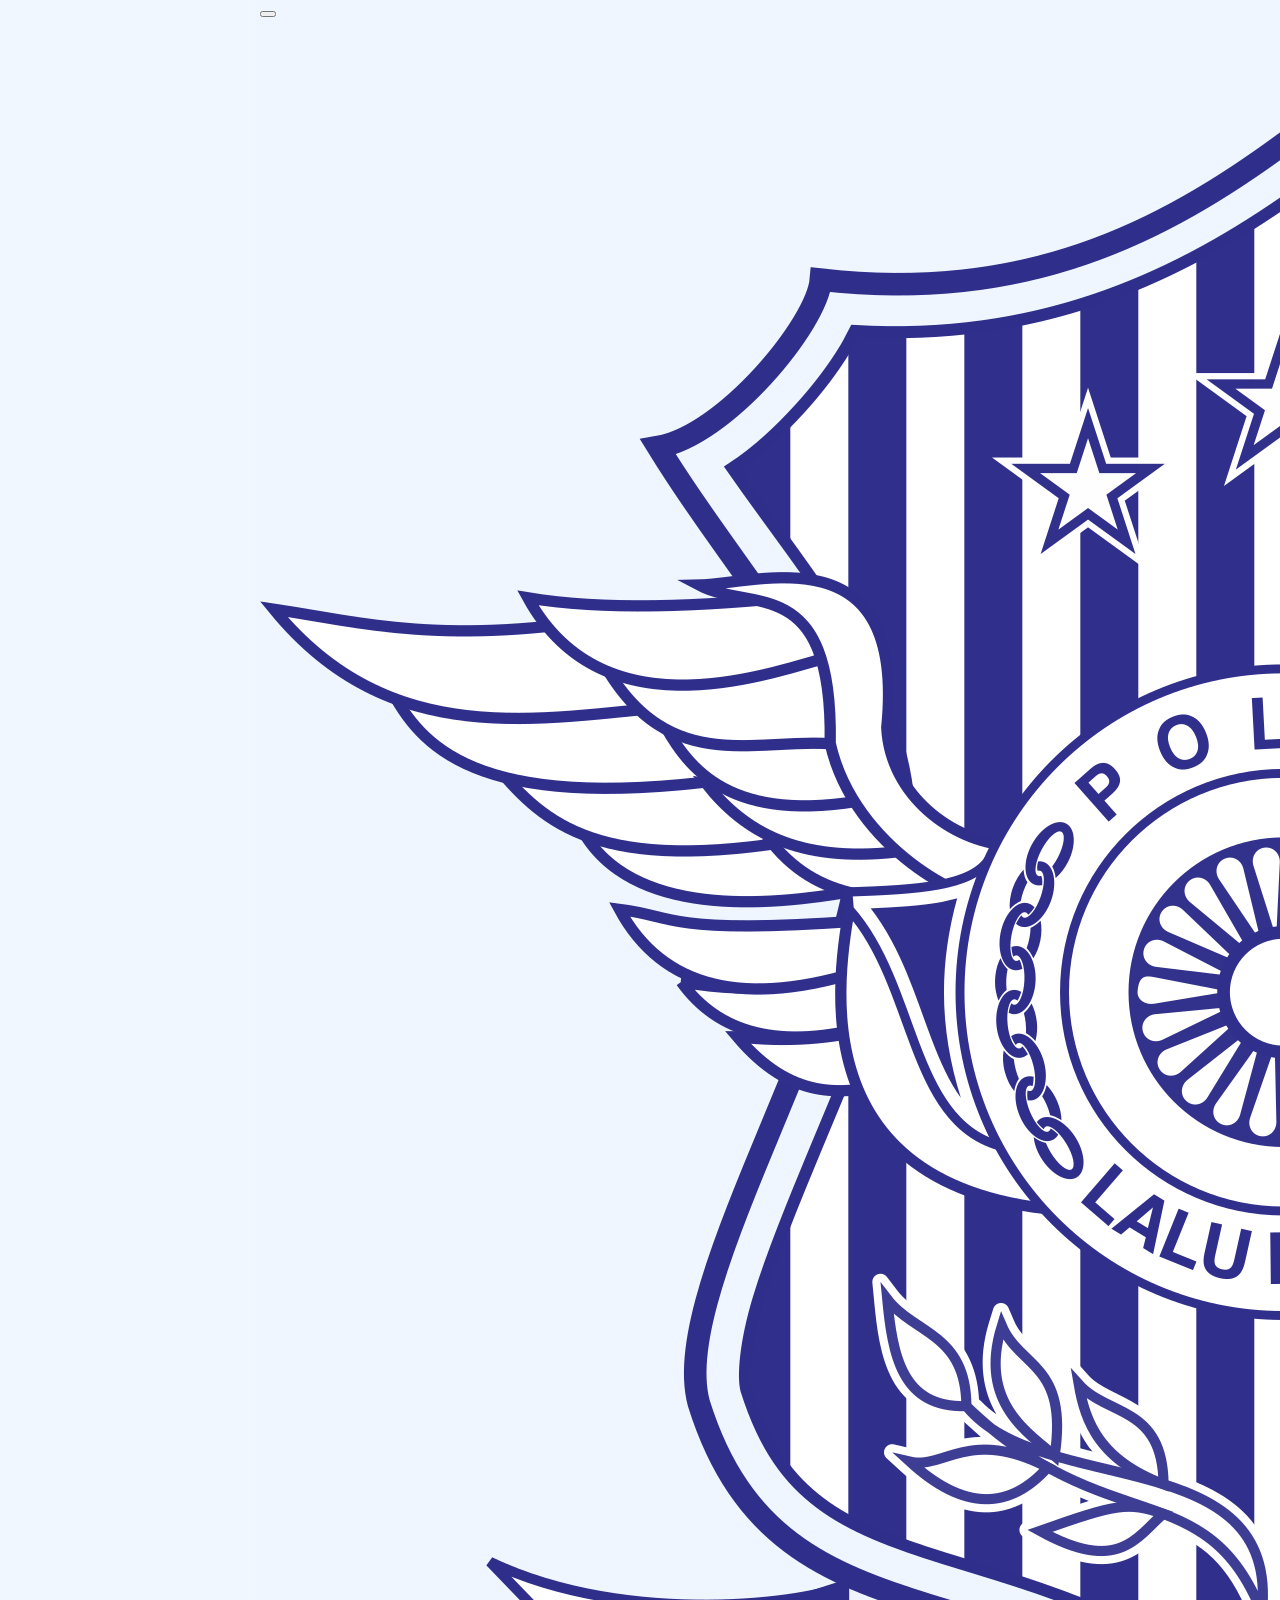
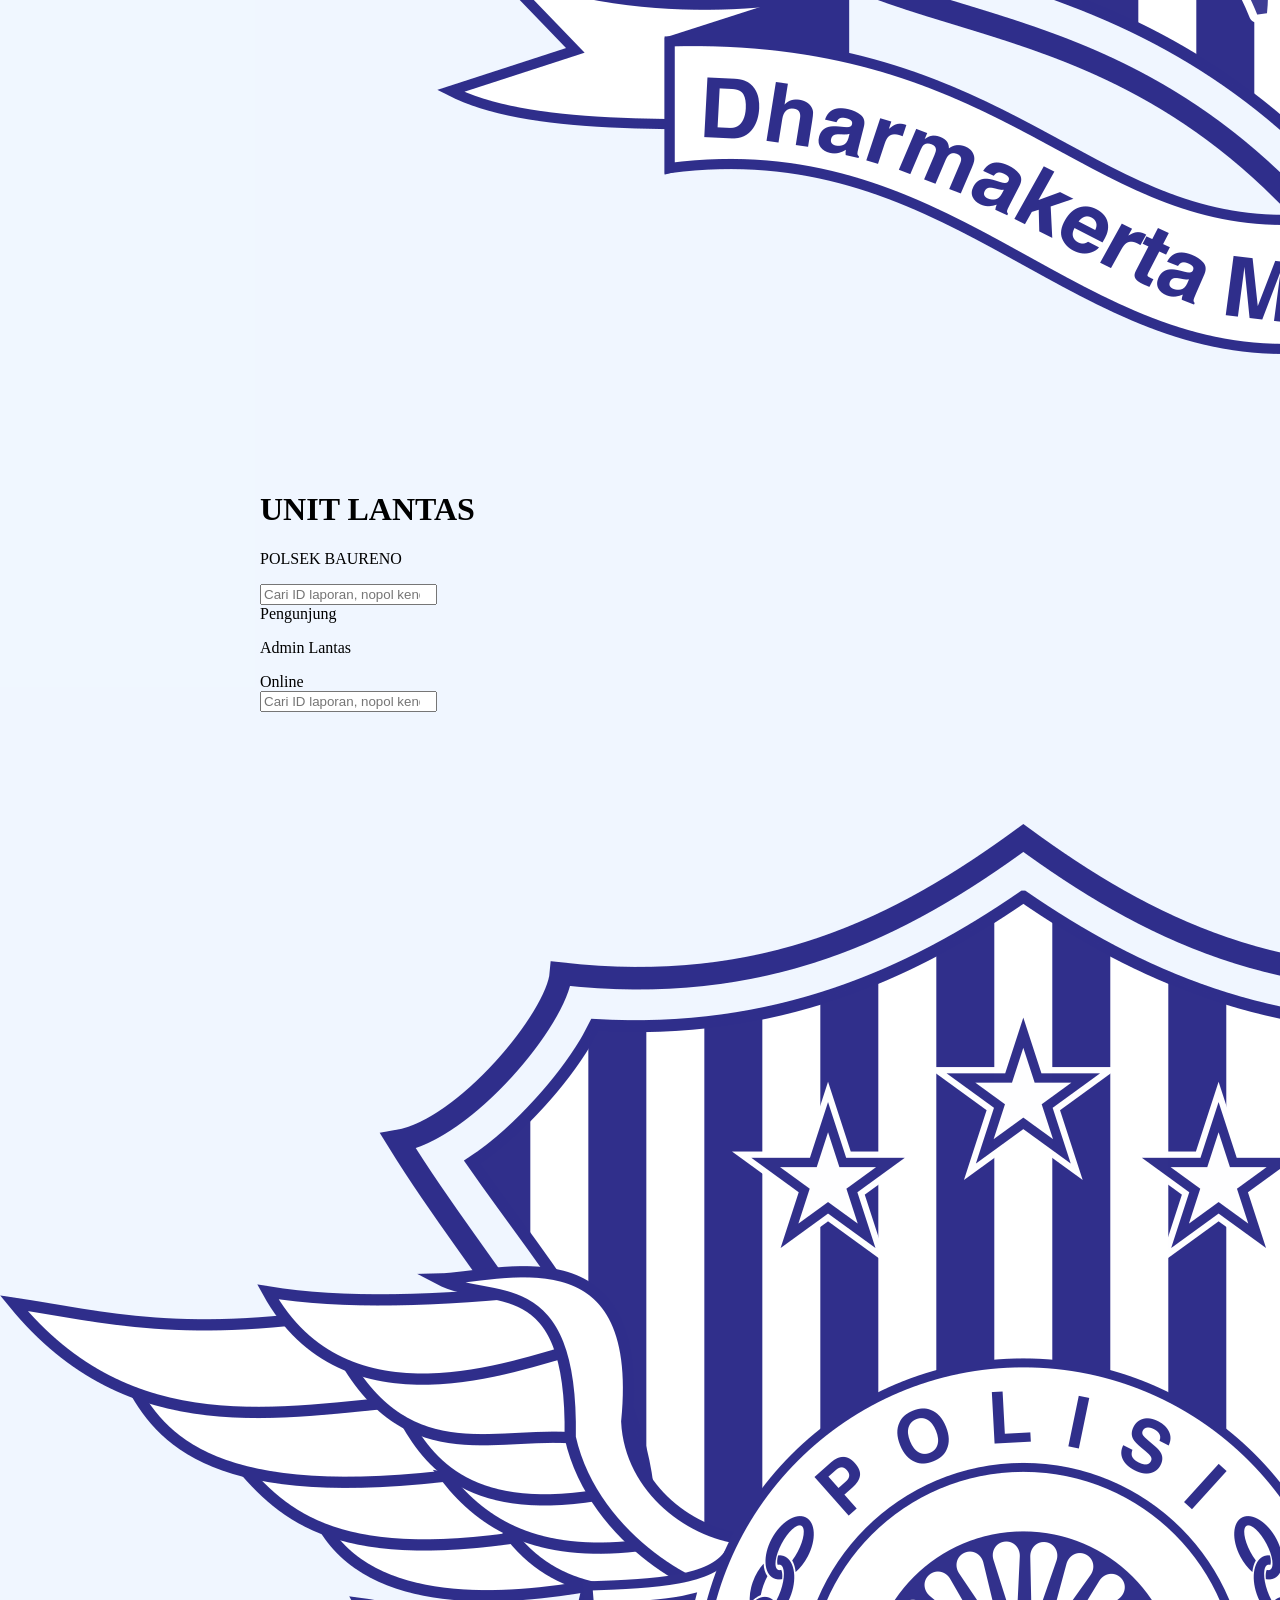
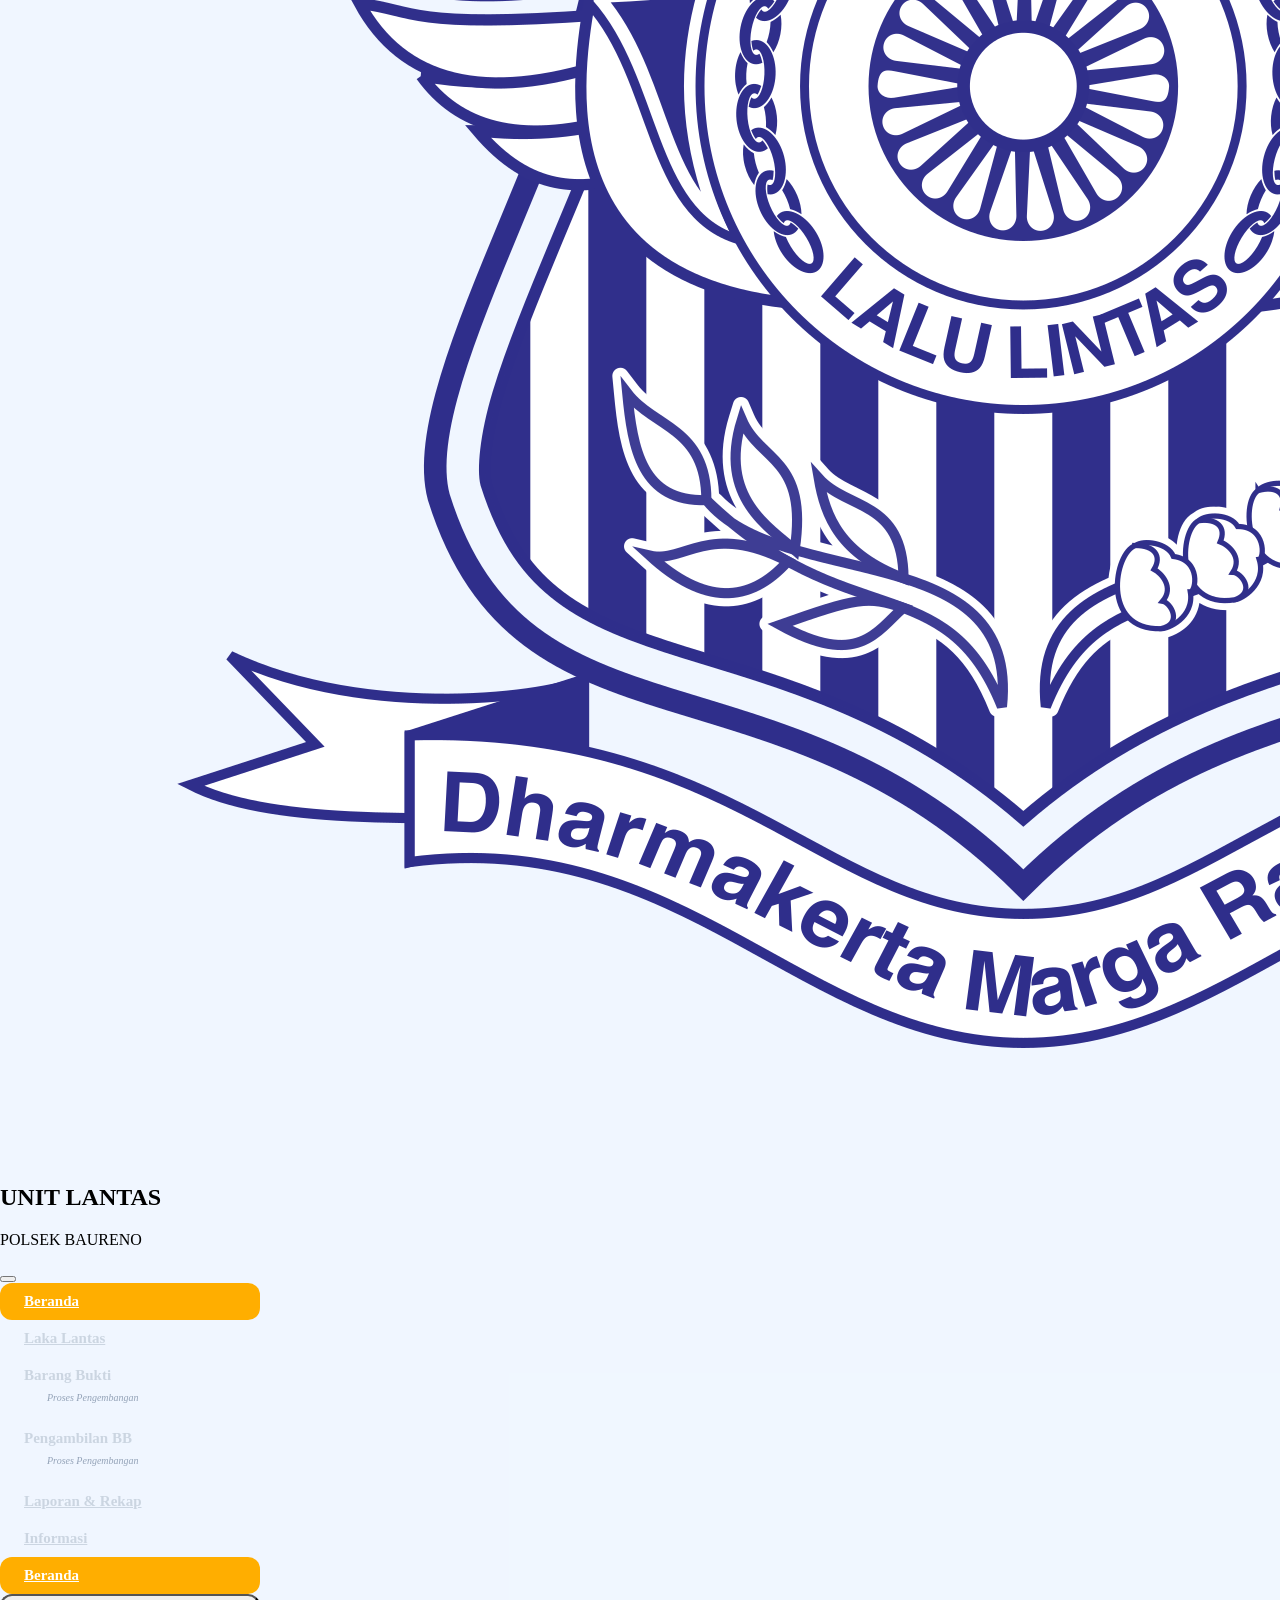
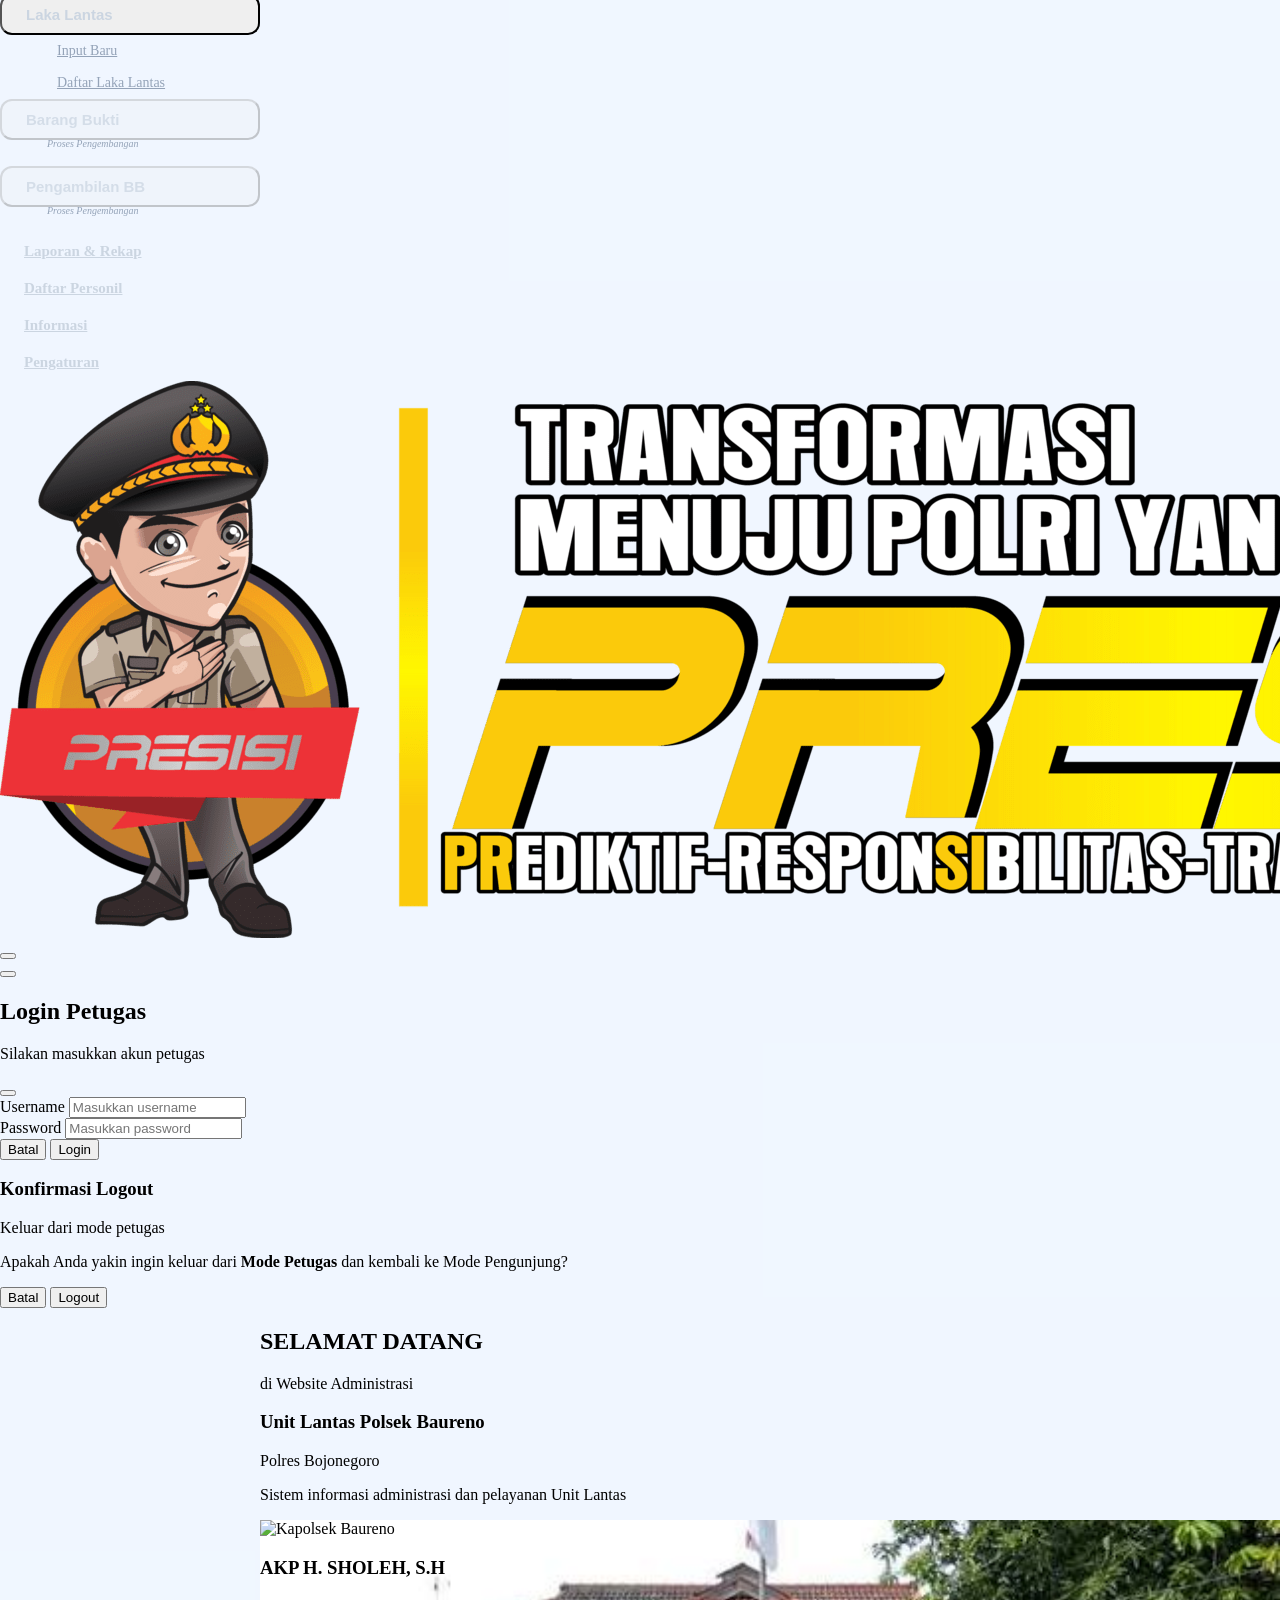
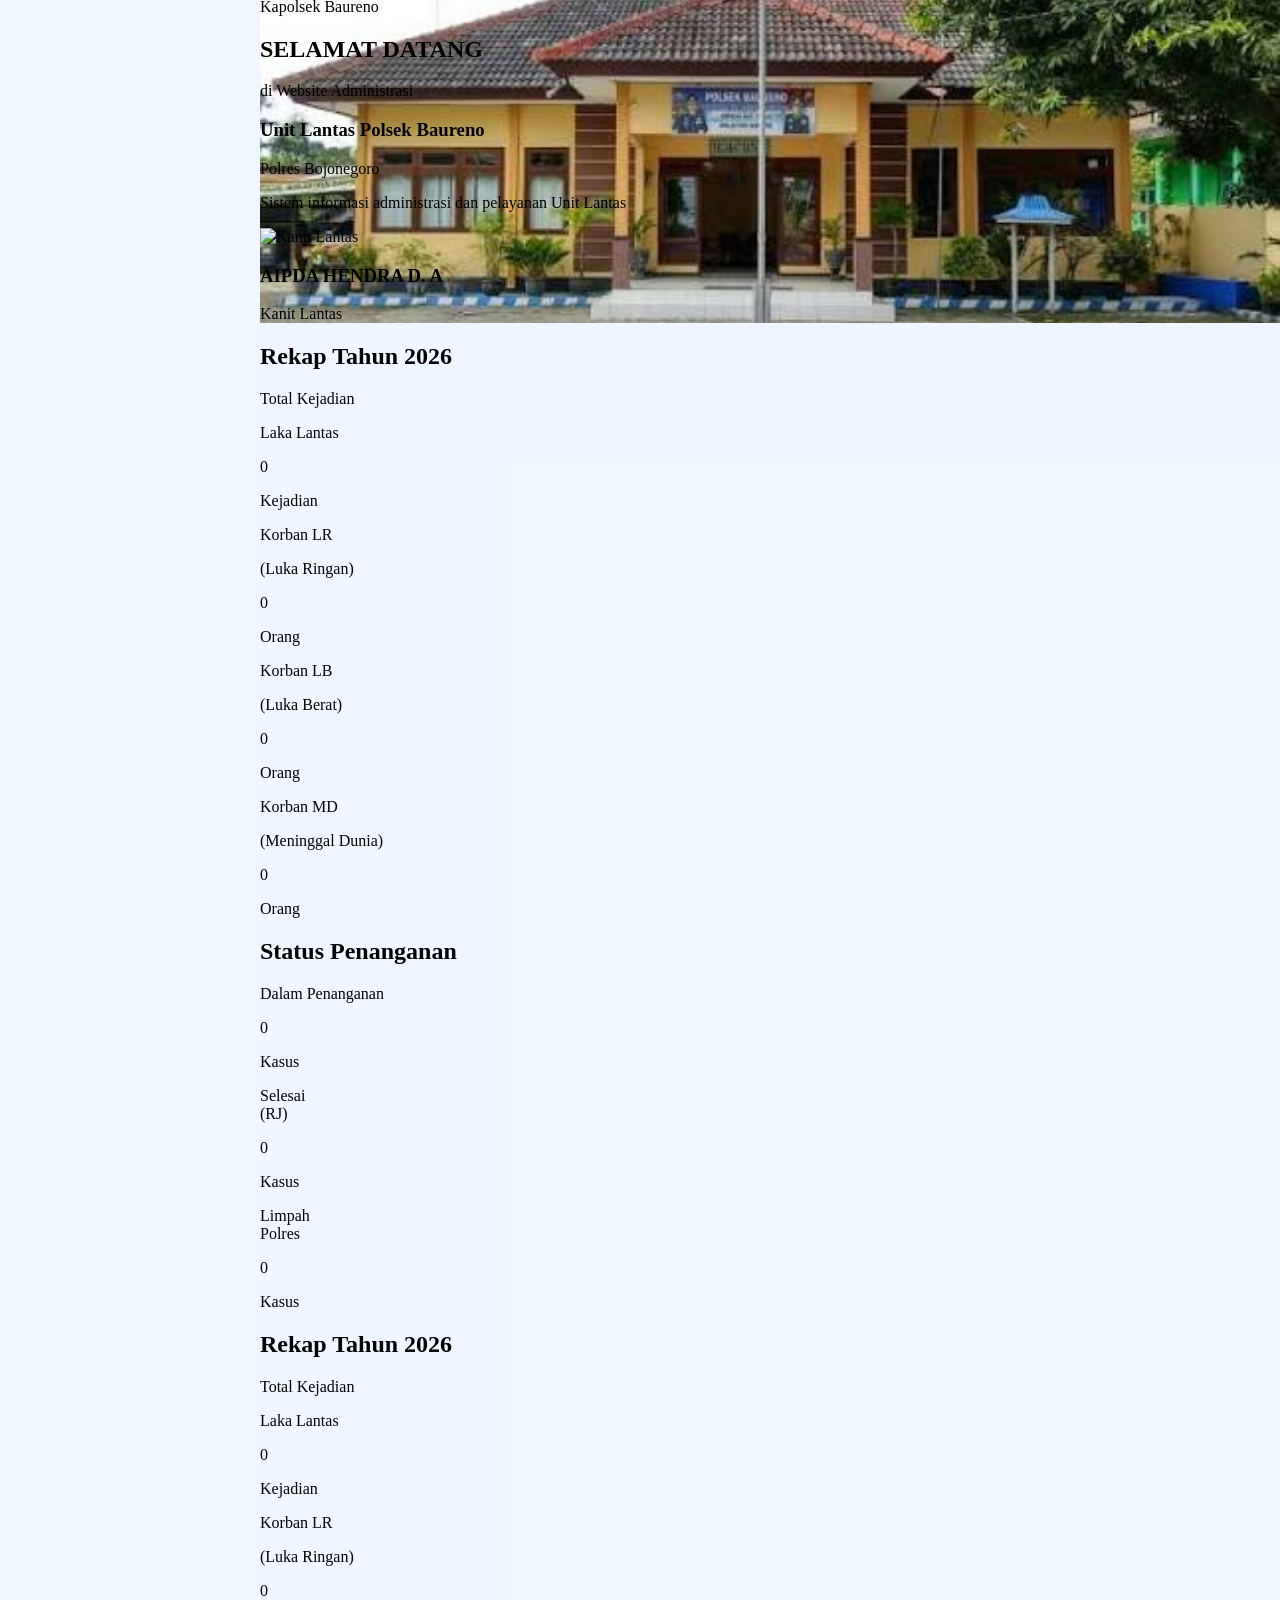
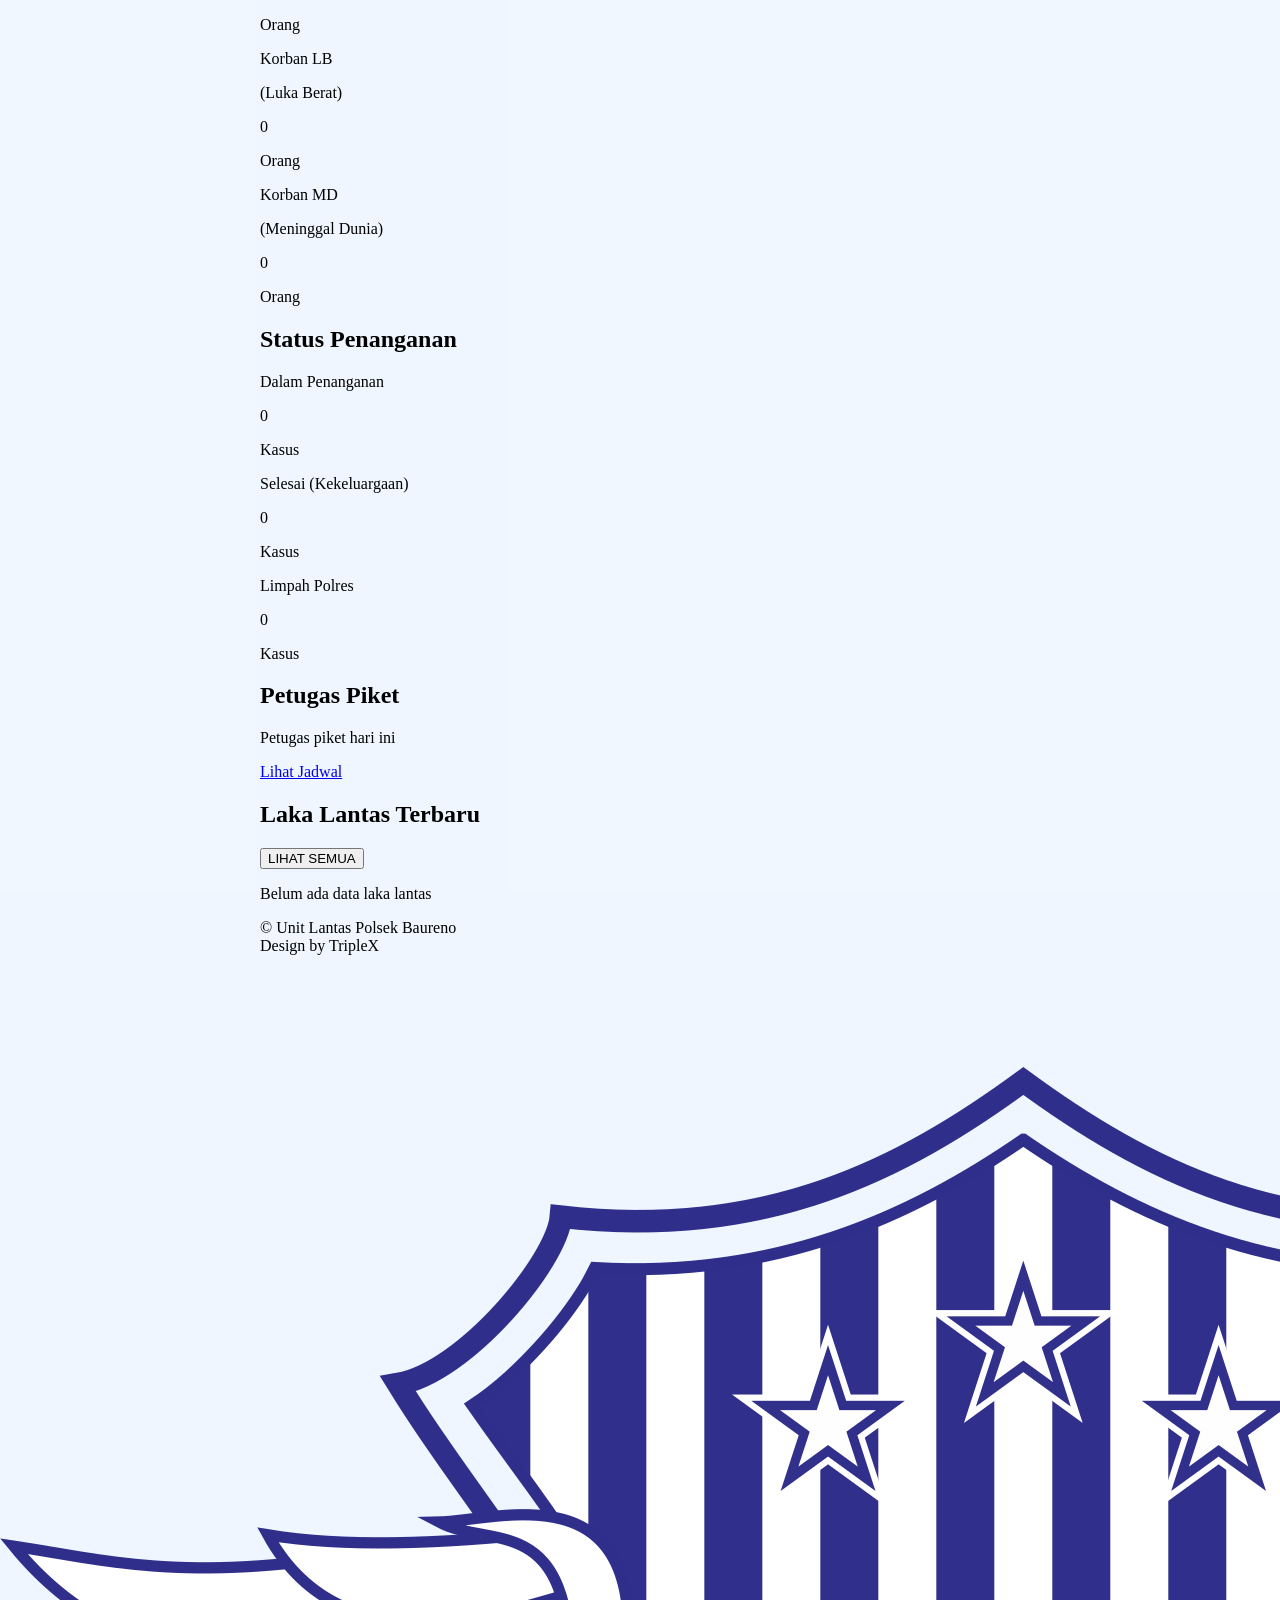
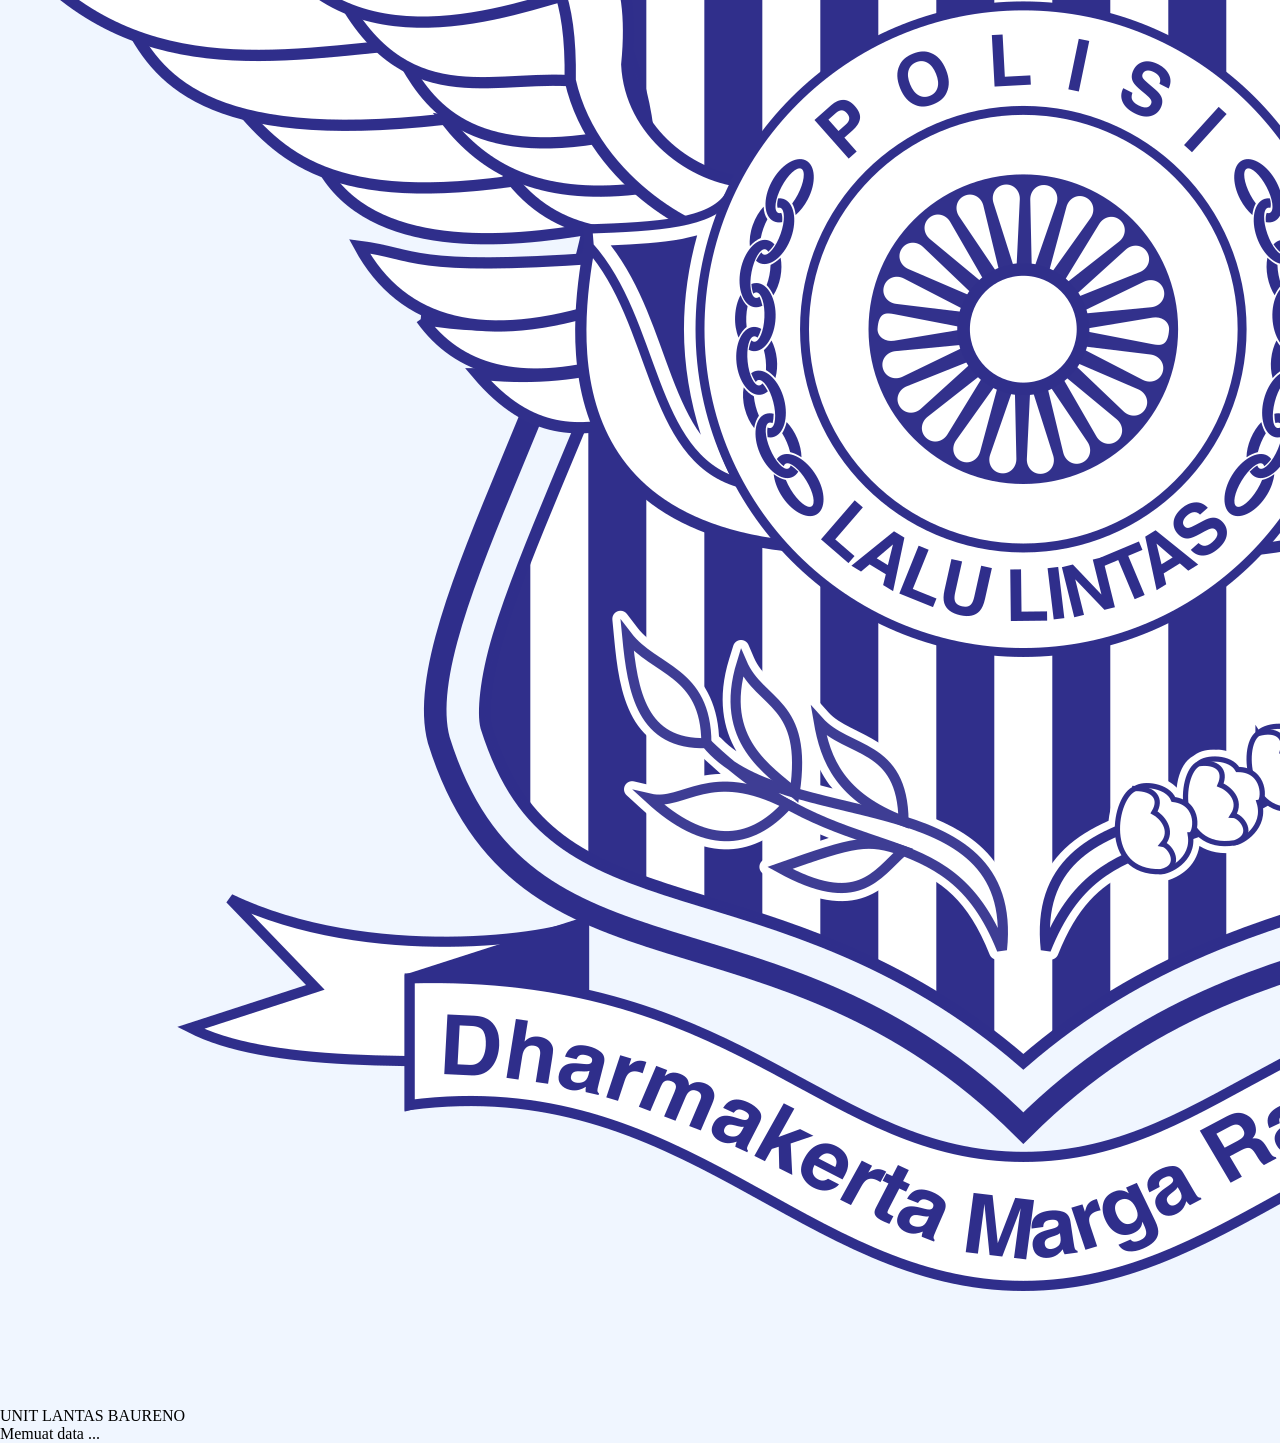
==== commit 46e7681e: "update hamburger (tambah komponen.js) dan bg liha jadwal" ====
--- a/dashboard.html
+++ b/dashboard.html
@@ -375,11 +375,17 @@
             </span>
           </a>
 
-          <a href="../pages/informasi.html" class="menu-link">
+          <a
+            href="#"
+            class="menu-link development-disabled"
+            onclick="return false;"
+          >
             <span class="menu-label">
-              <i data-lucide="info" class="h-5 w-5"></i>
-
-              <span class="lg:text-md">Informasi</span>
+              <i data-lucide="info" class="h-5 w-5 text-slate-500"></i>
+
+              <span class="lg:text-md text-slate-500 cursor-not-allowed"
+                >Informasi</span
+              >
             </span>
           </a>
         </nav>
@@ -511,11 +517,13 @@
             </span>
           </a>
 
-          <a href="../pages/informasi.html" class="menu-link">
+          <a href="pages/informasi.html" class="menu-link">
             <span class="menu-label">
-              <i data-lucide="info" class="h-5 w-5"></i>
-
-              <span class="lg:text-md">Informasi</span>
+              <i data-lucide="info" class="h-5 w-5 text-slate-500"></i>
+
+              <span class="lg:text-md text-slate-500 cursor-not-allowed"
+                >Informasi</span
+              >
             </span>
           </a>
 
@@ -1615,14 +1623,9 @@
 
             <a
               href="pages/jadwalPiket.html"
-              class="group flex shrink-0 items-center gap-1 px-4 py-2 text-xs font-semibold text-blue-600 hover:text-blue-900 hover:bg-blue-100/90 rounded-xl sm:self-auto sm:px-4 sm:py-1.5 lg:text-sm xl:text-md"
-            >
-              LIHAT JADWAL
-
-              <i
-                data-lucide="arrow-right"
-                class="h-4 w-4 transition-transform duration-200 group-hover:translate-x-1"
-              ></i>
+              class="shrink-0 text-sm font-semibold text-white bg-blue-600 hover:bg-blue-900 sm:text-sm lg:text-md xl:text-lg"
+            >
+              Lihat Jadwal
             </a>
           </div>
 
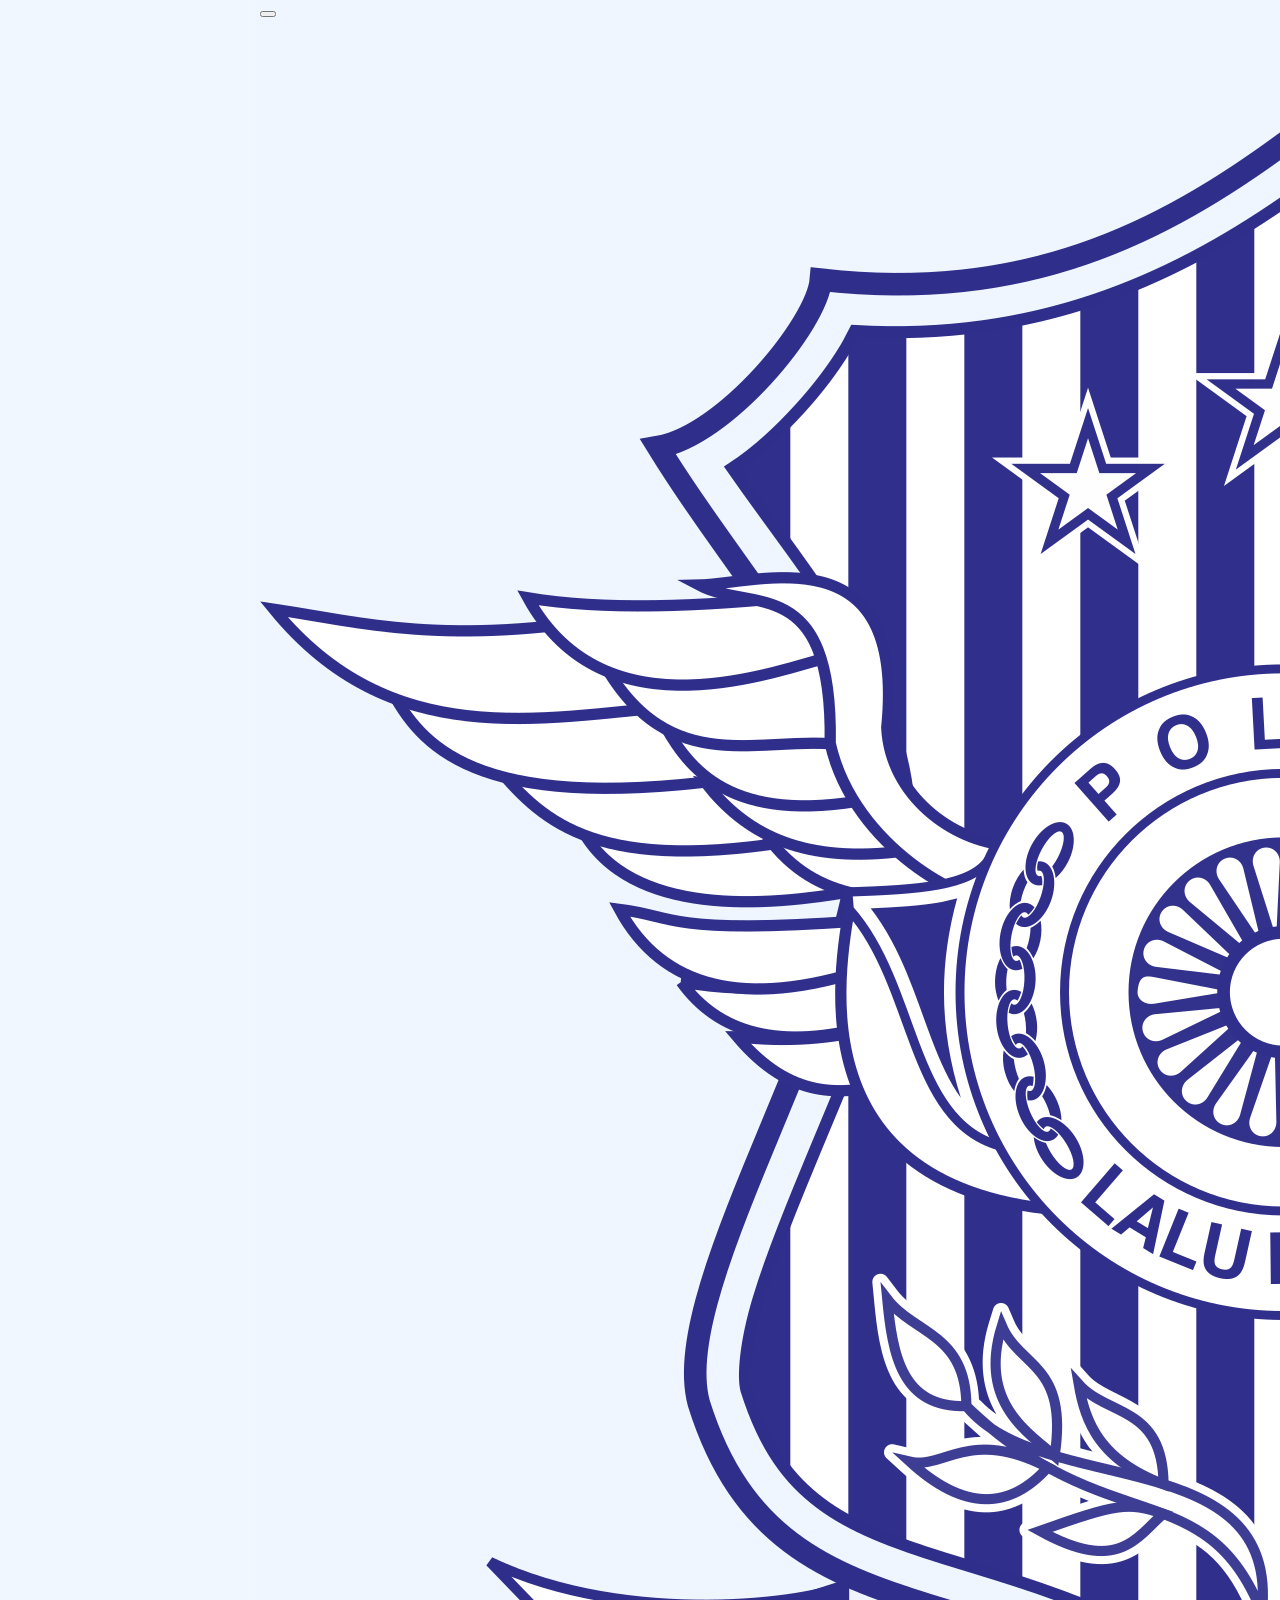
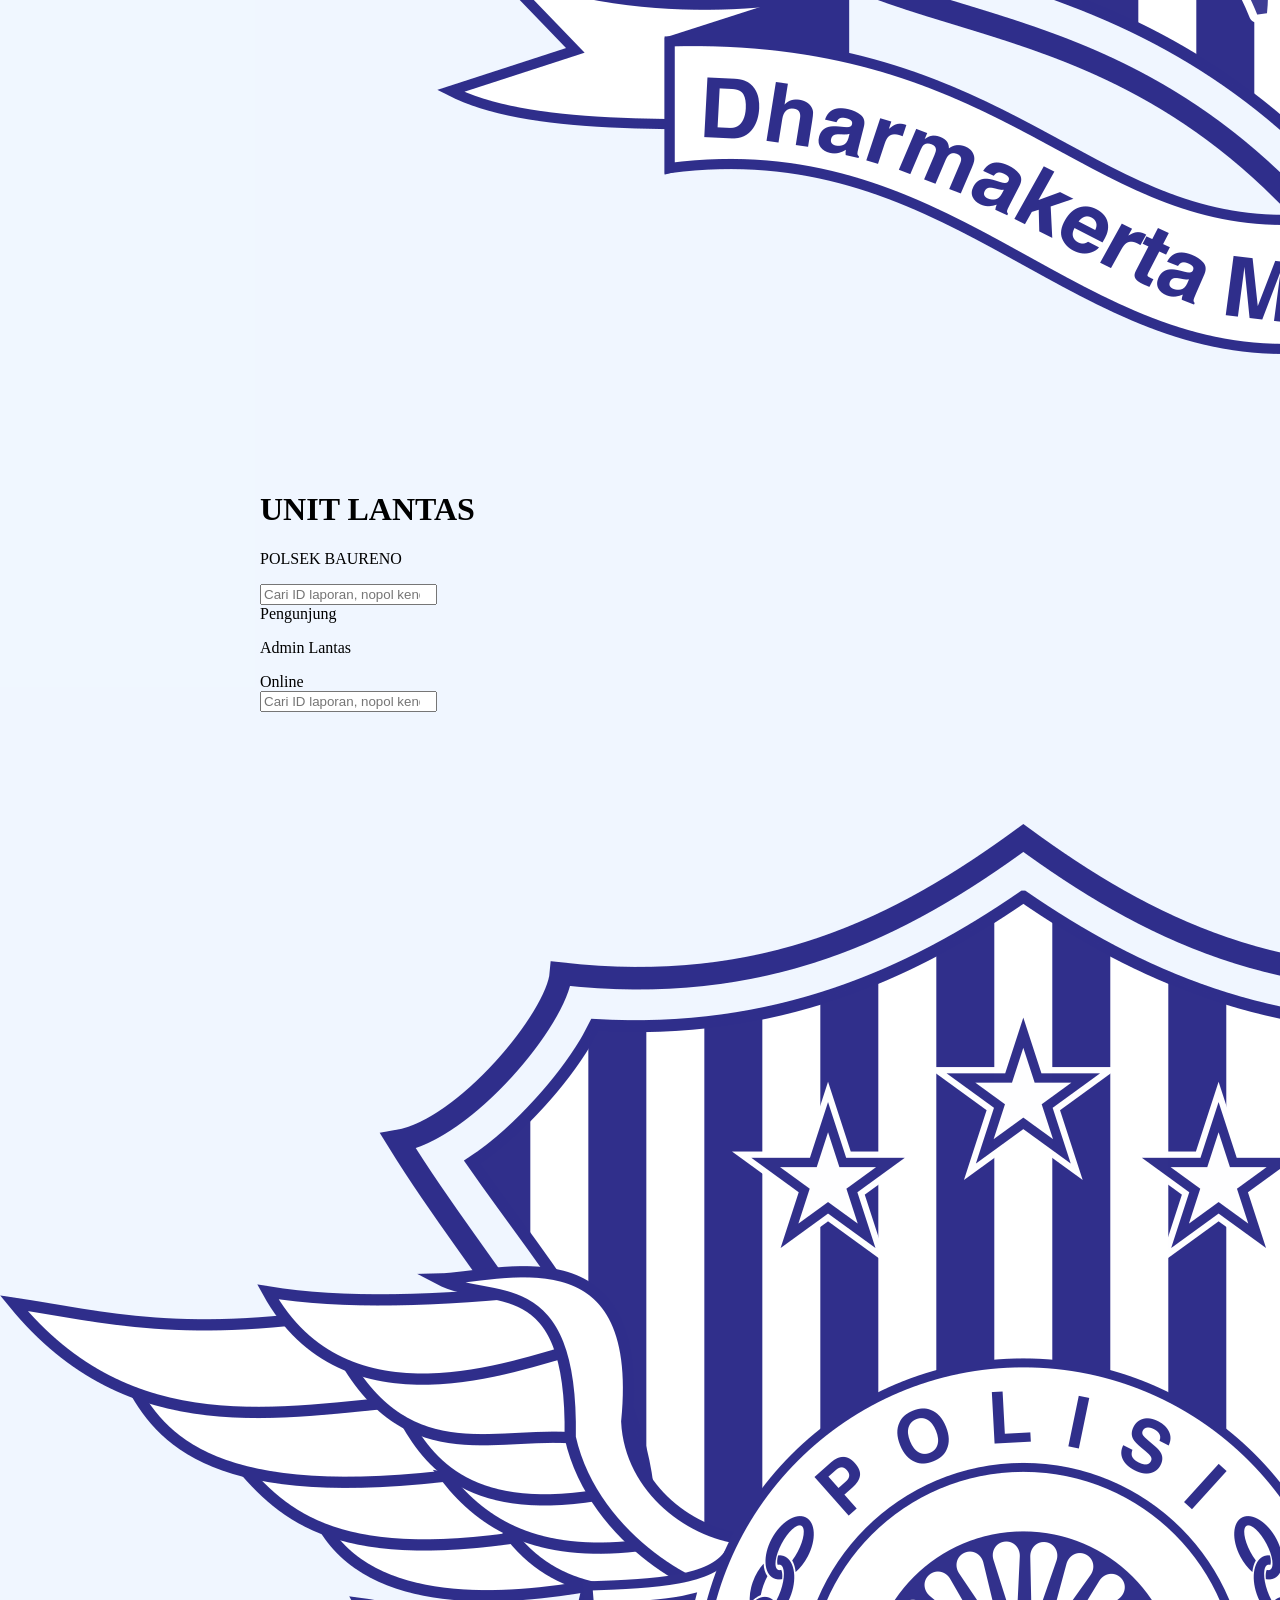
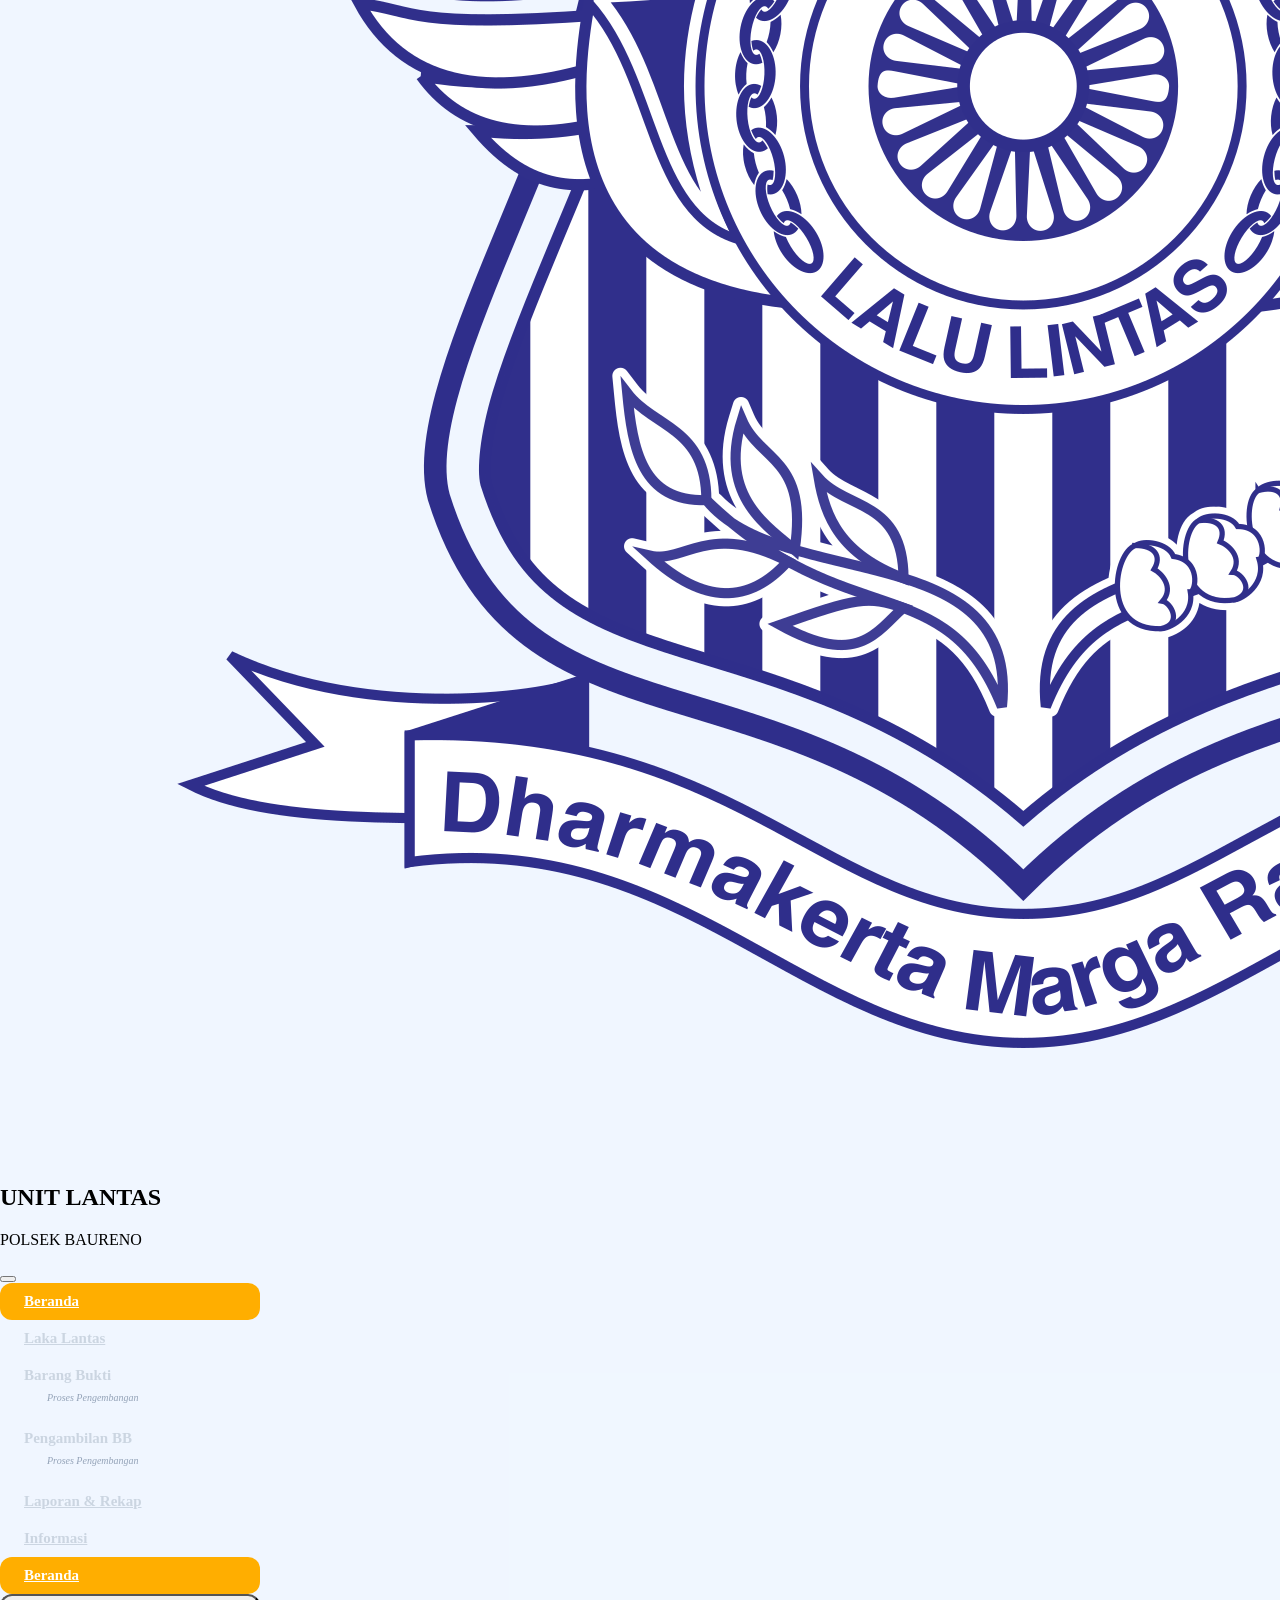
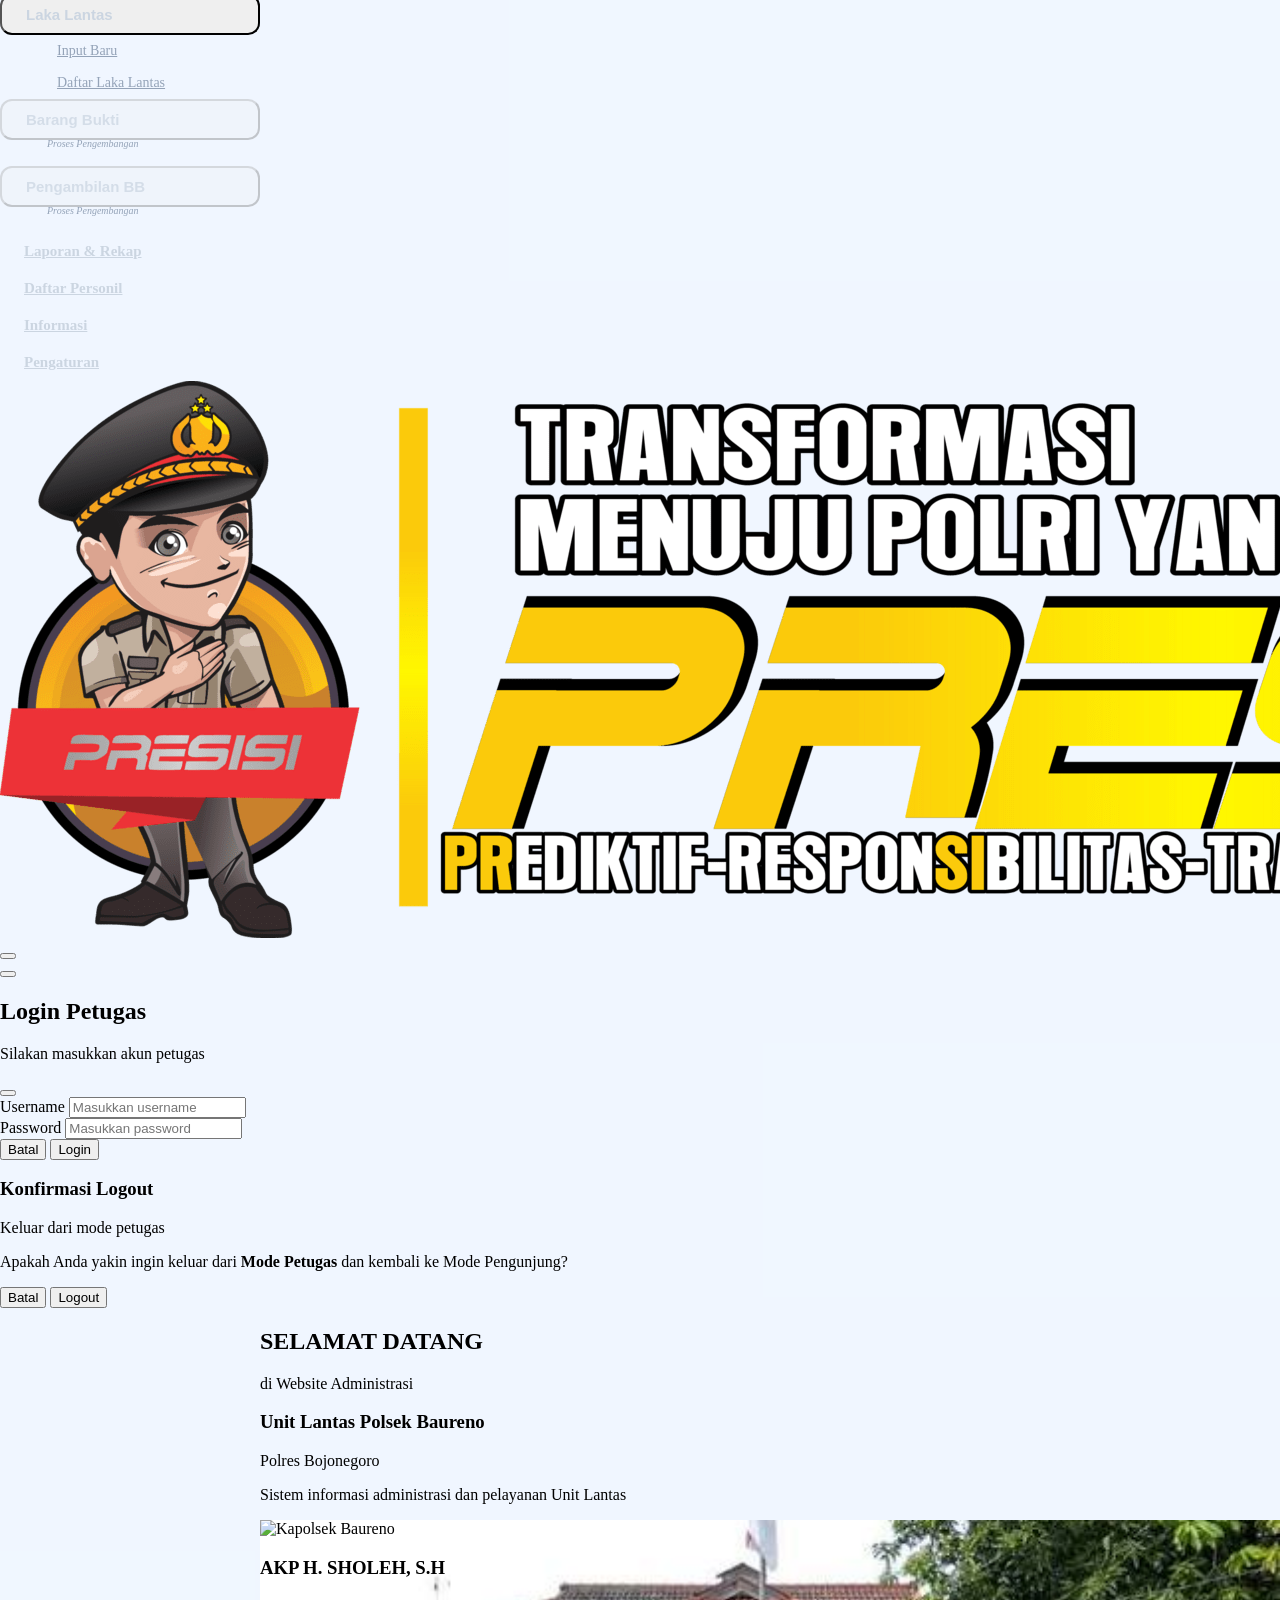
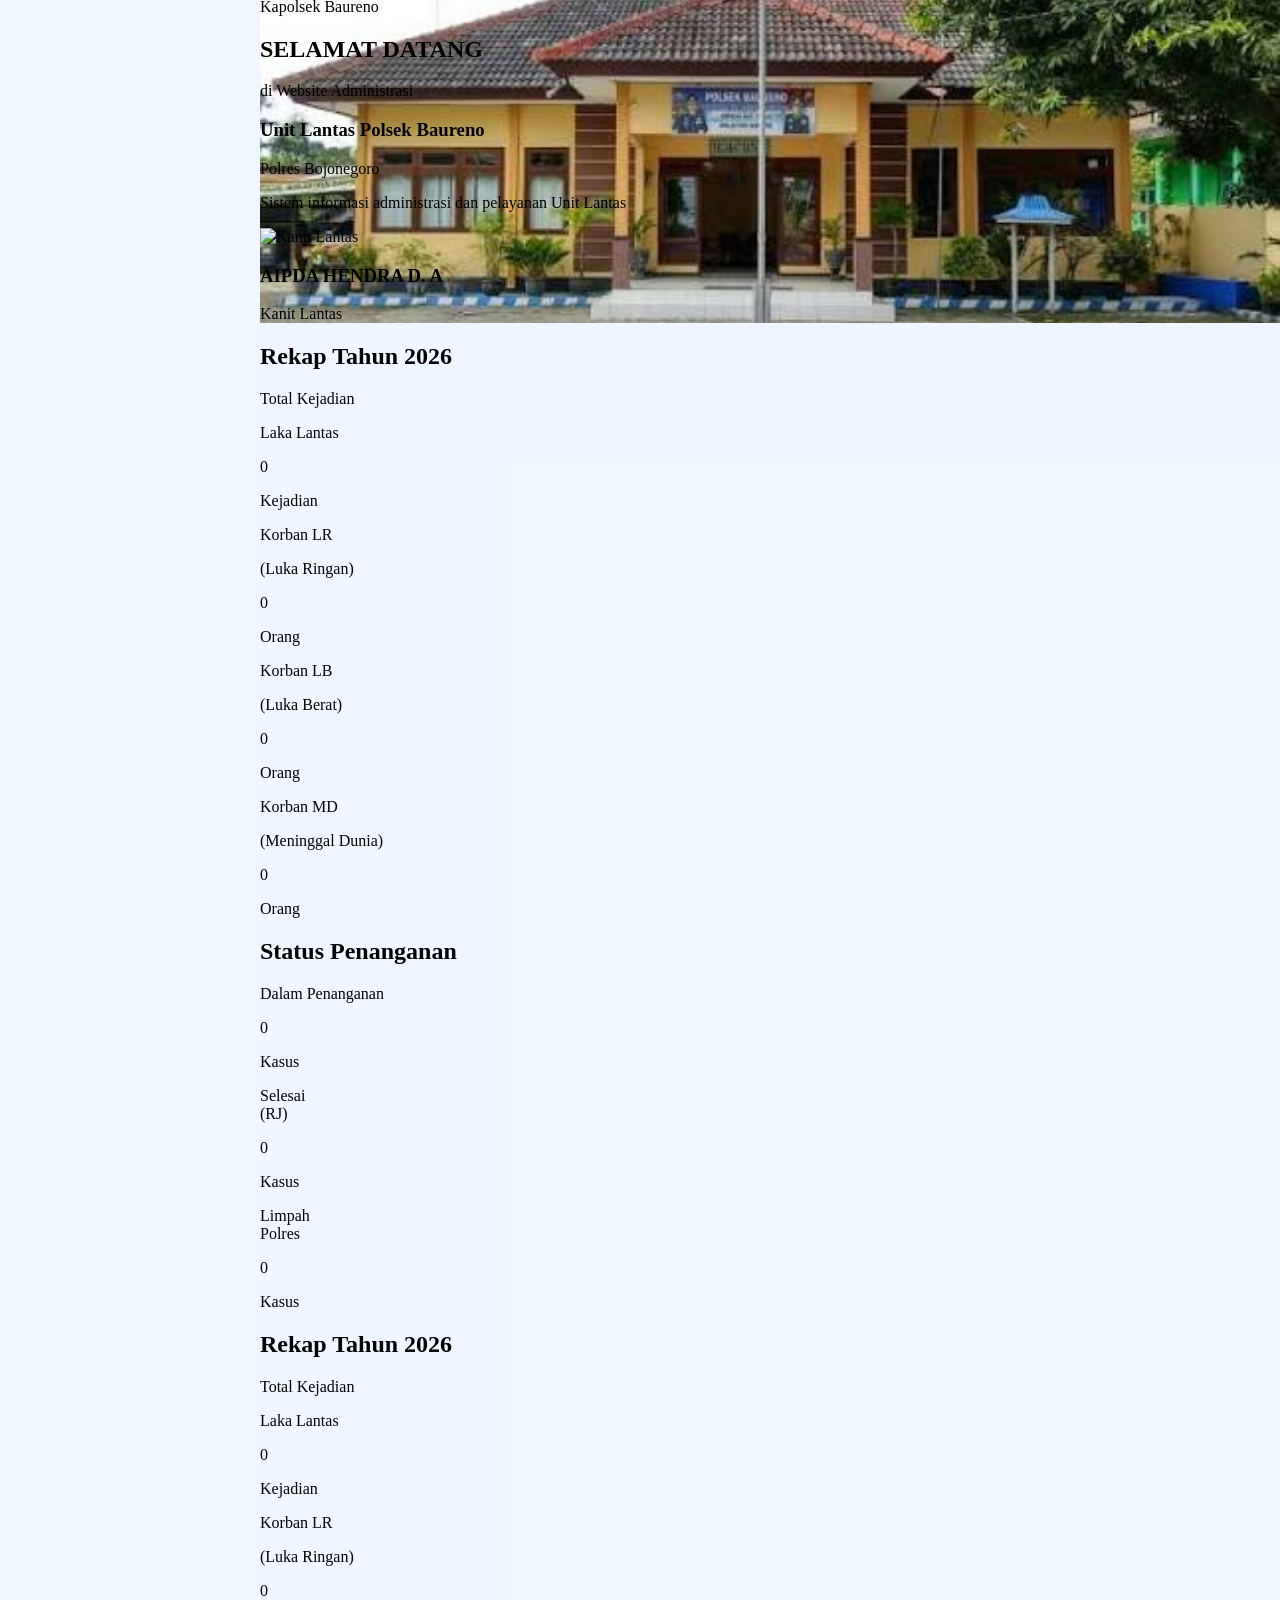
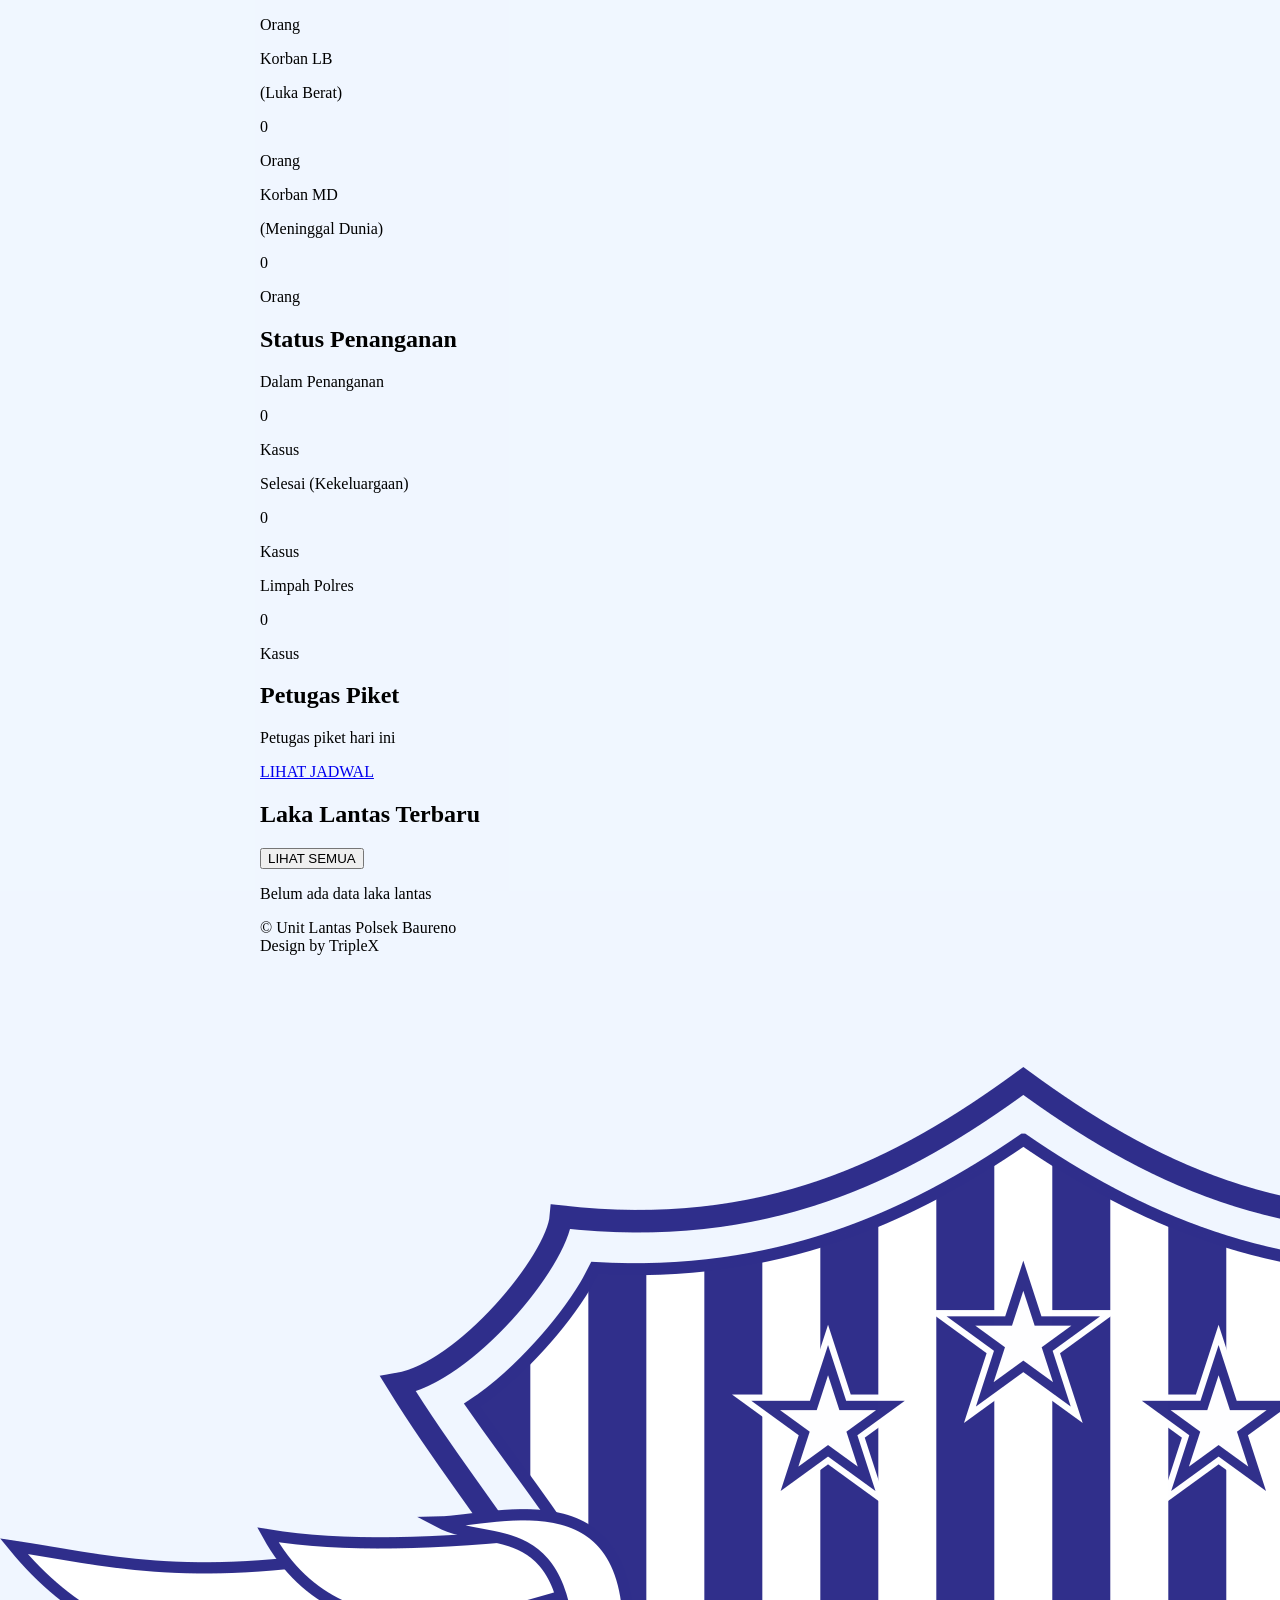
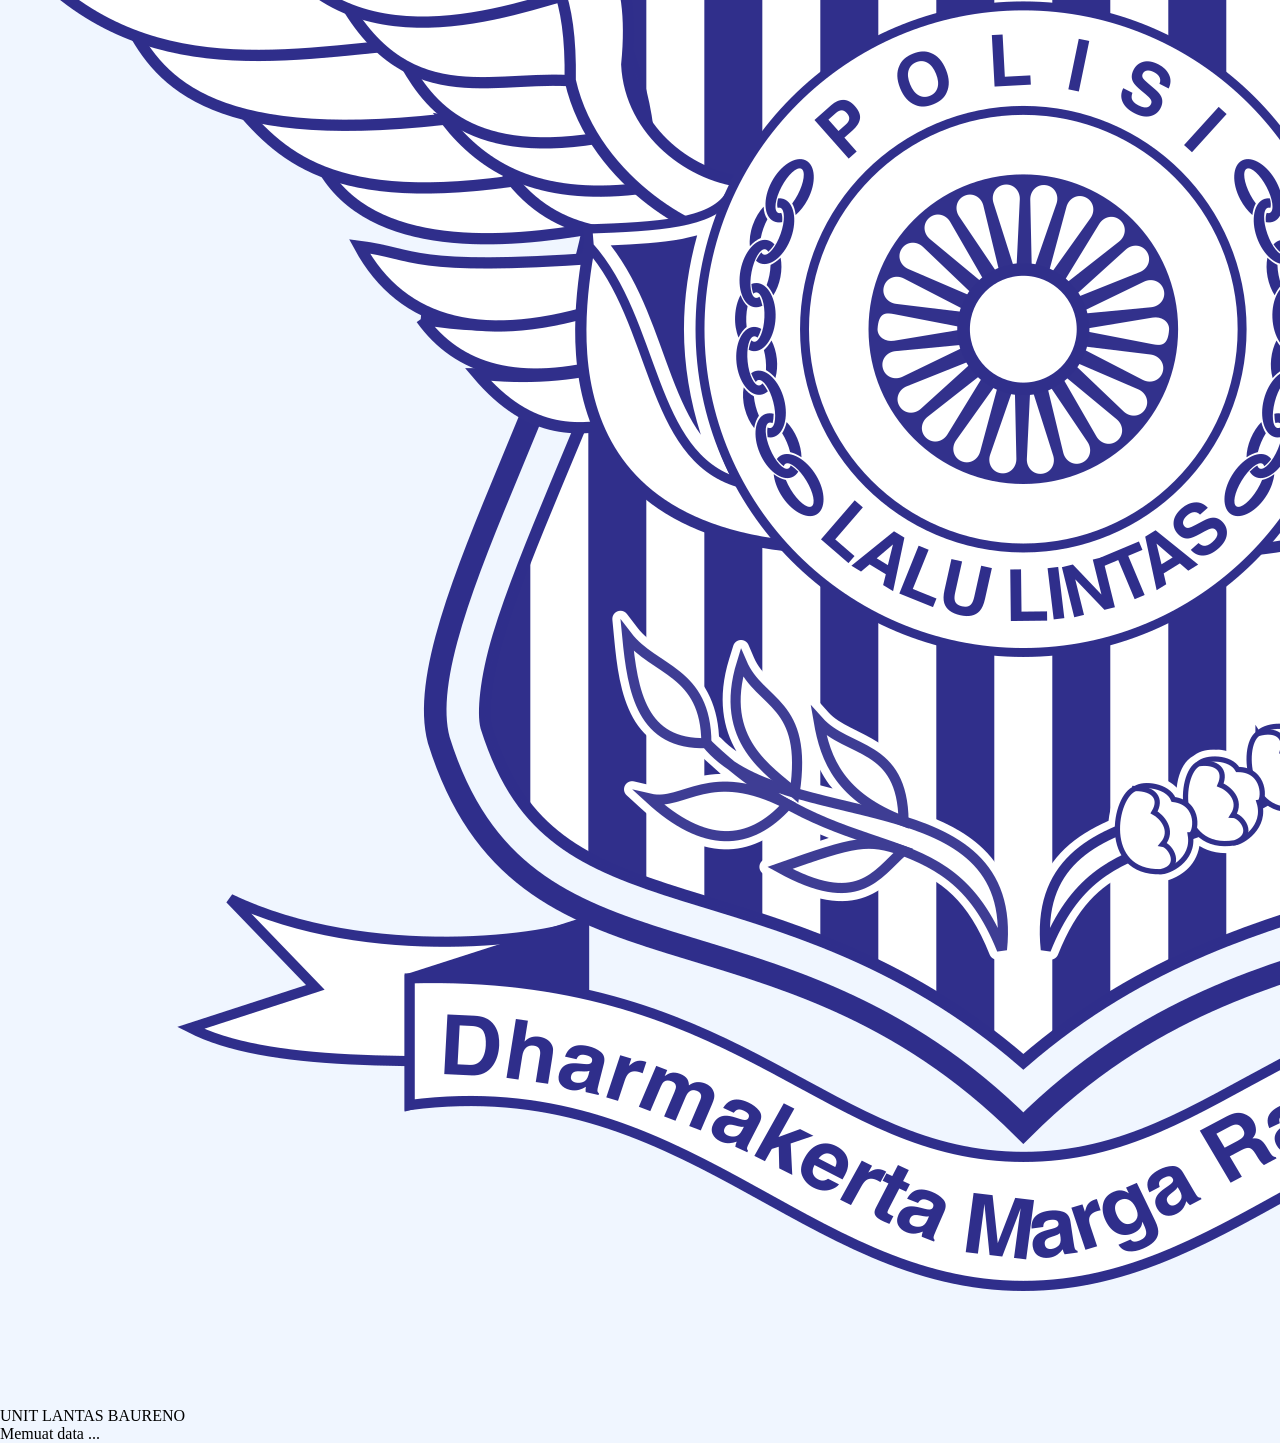
==== commit d774da6b: "update px dan py lihat jadwal" ====
--- a/dashboard.html
+++ b/dashboard.html
@@ -1623,9 +1623,9 @@
 
             <a
               href="pages/jadwalPiket.html"
-              class="shrink-0 text-sm font-semibold text-white bg-blue-600 hover:bg-blue-900 sm:text-sm lg:text-md xl:text-lg"
-            >
-              Lihat Jadwal
+              class="shrink-0 text-xs px-4 py-2 font-semibold text-white rounded-xl bg-blue-600 hover:bg-blue-900 sm:self-auto sm:px-4 sm:py-1.5 sM:TEXT-SM lg:text-sm xl:text-md"
+            >
+              LIHAT JADWAL
             </a>
           </div>
 
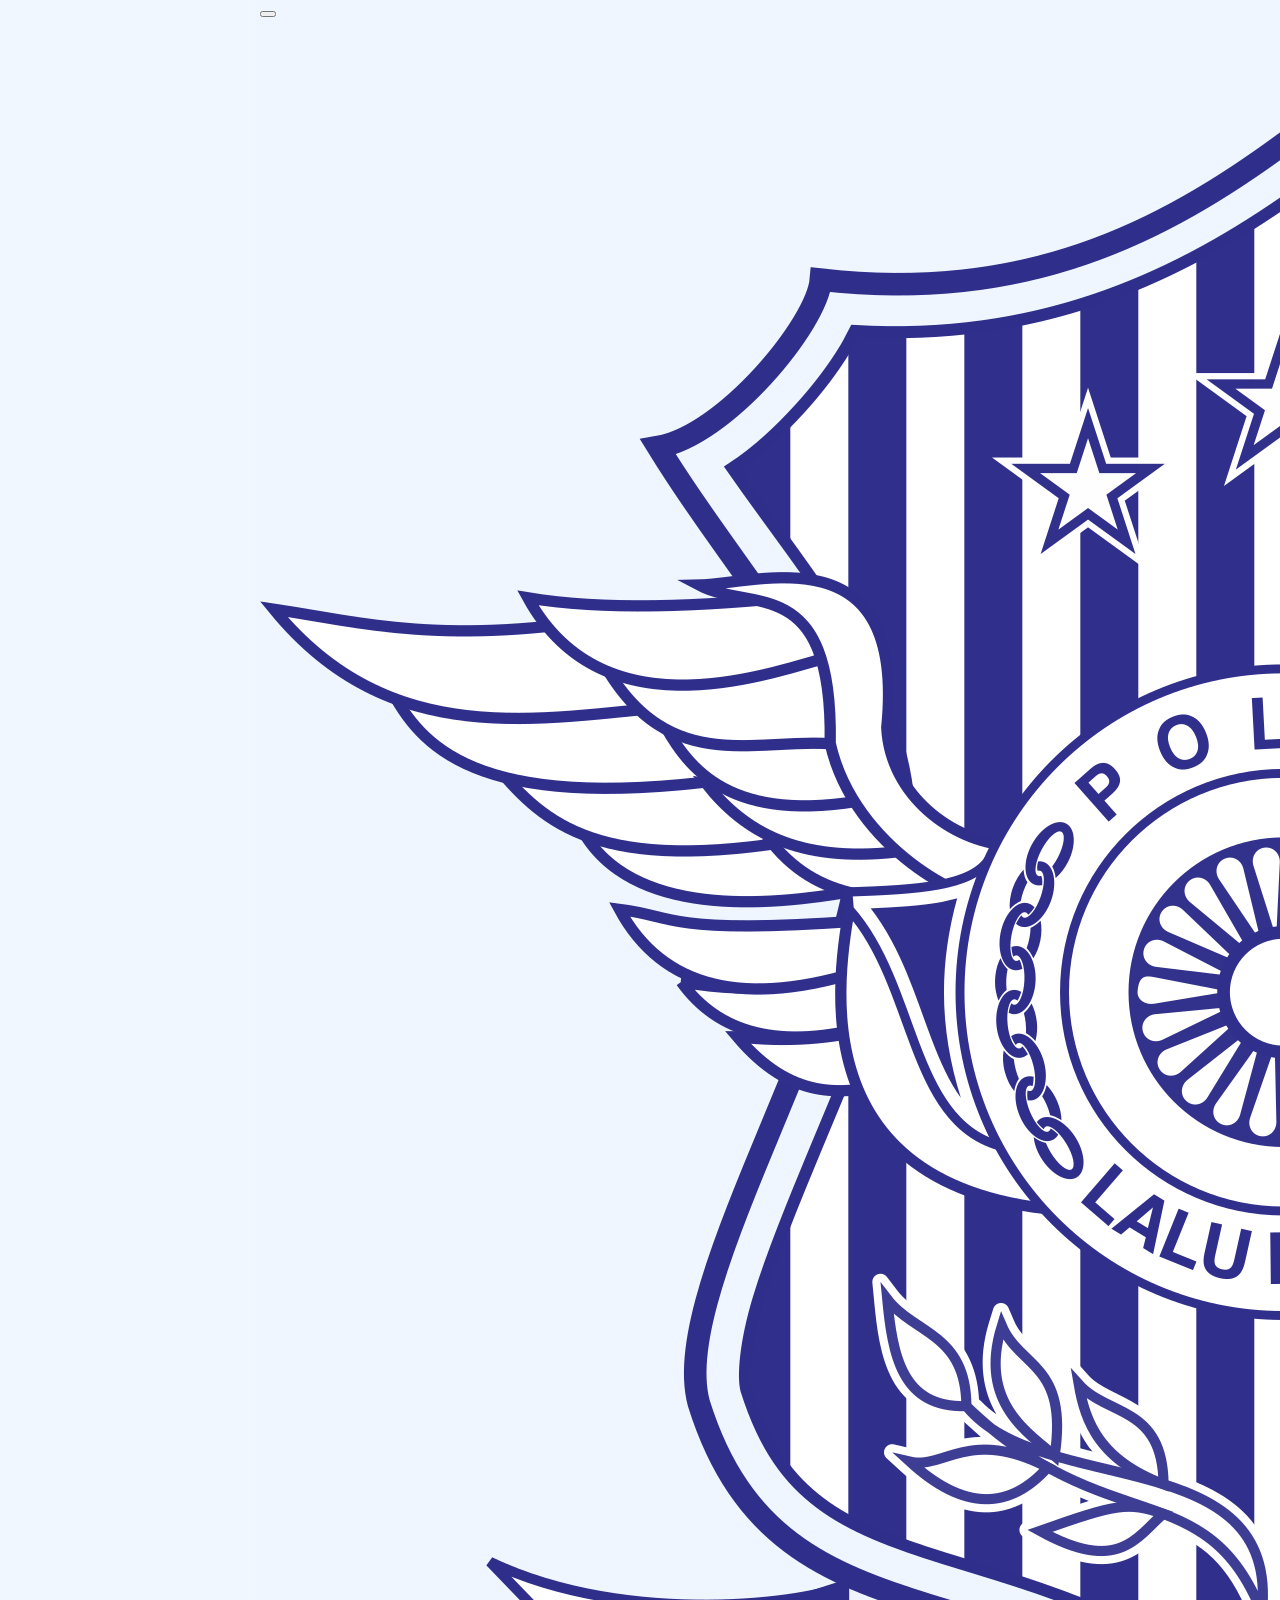
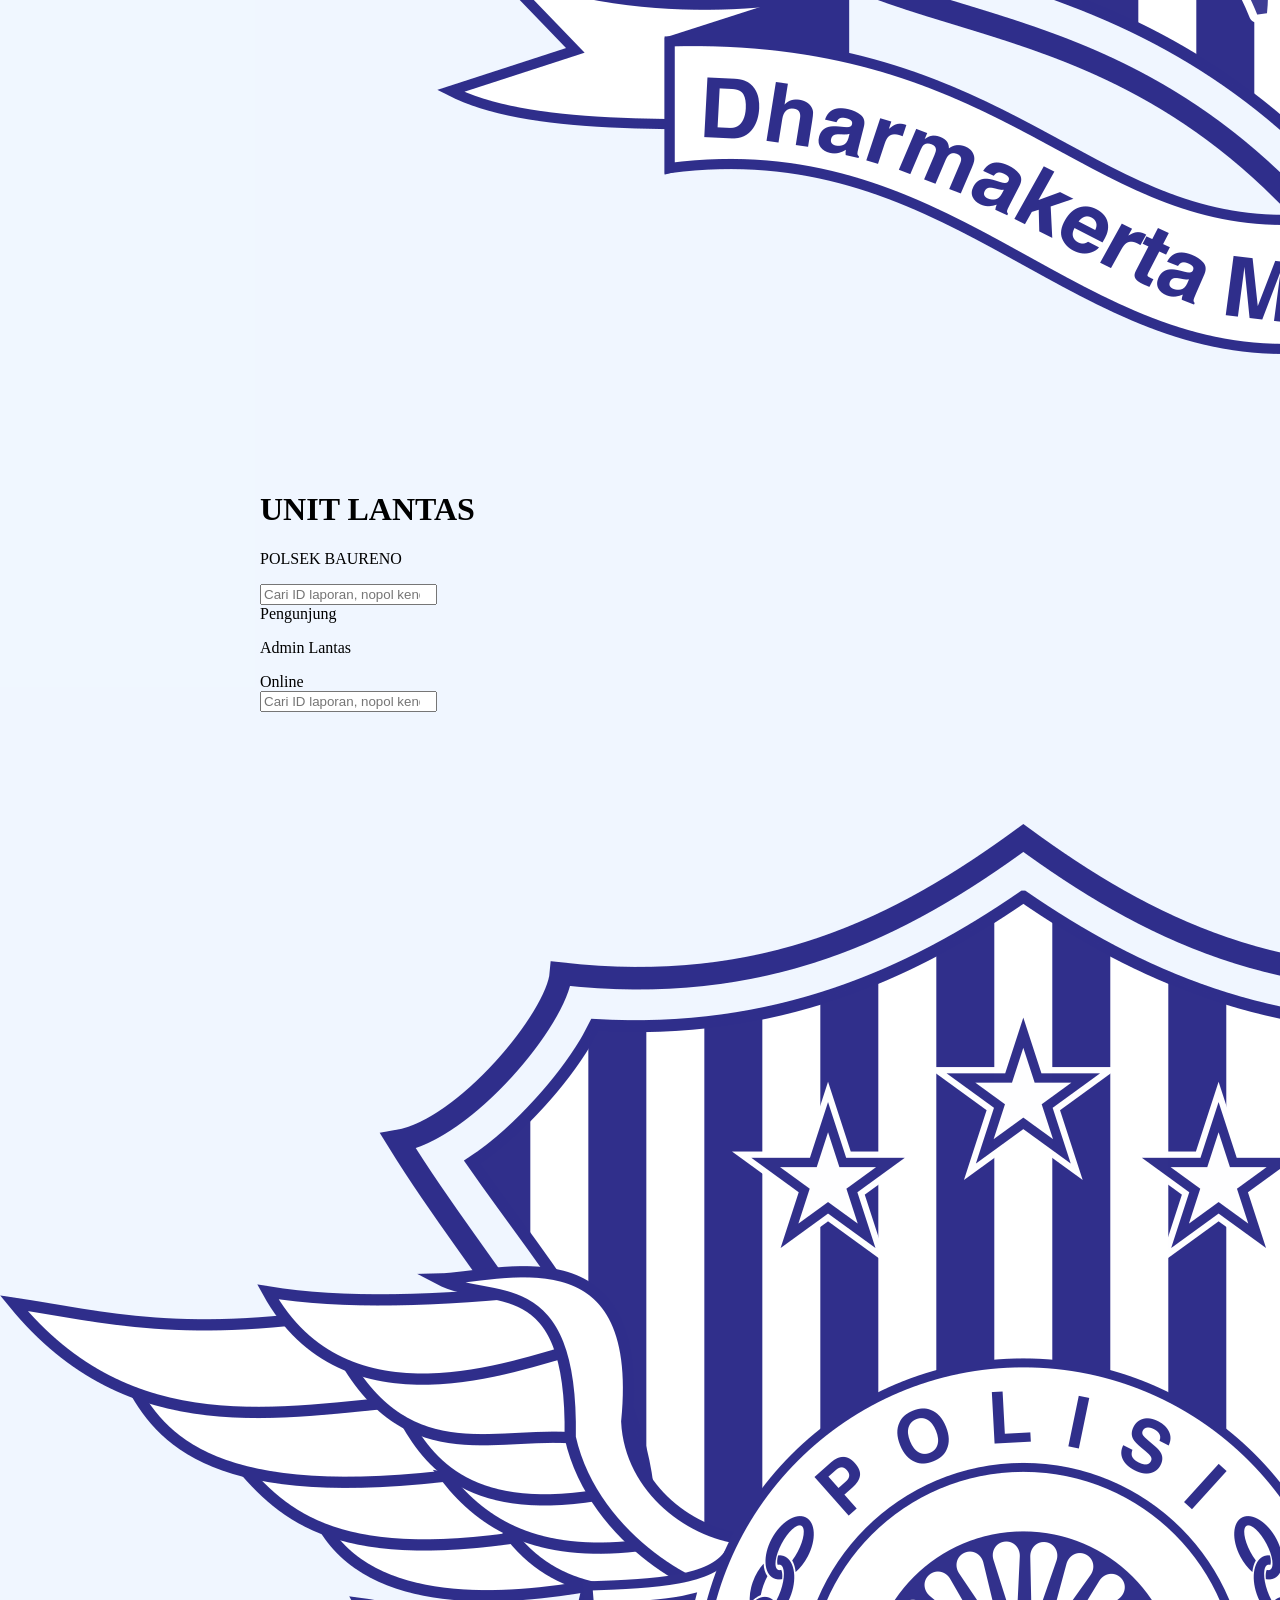
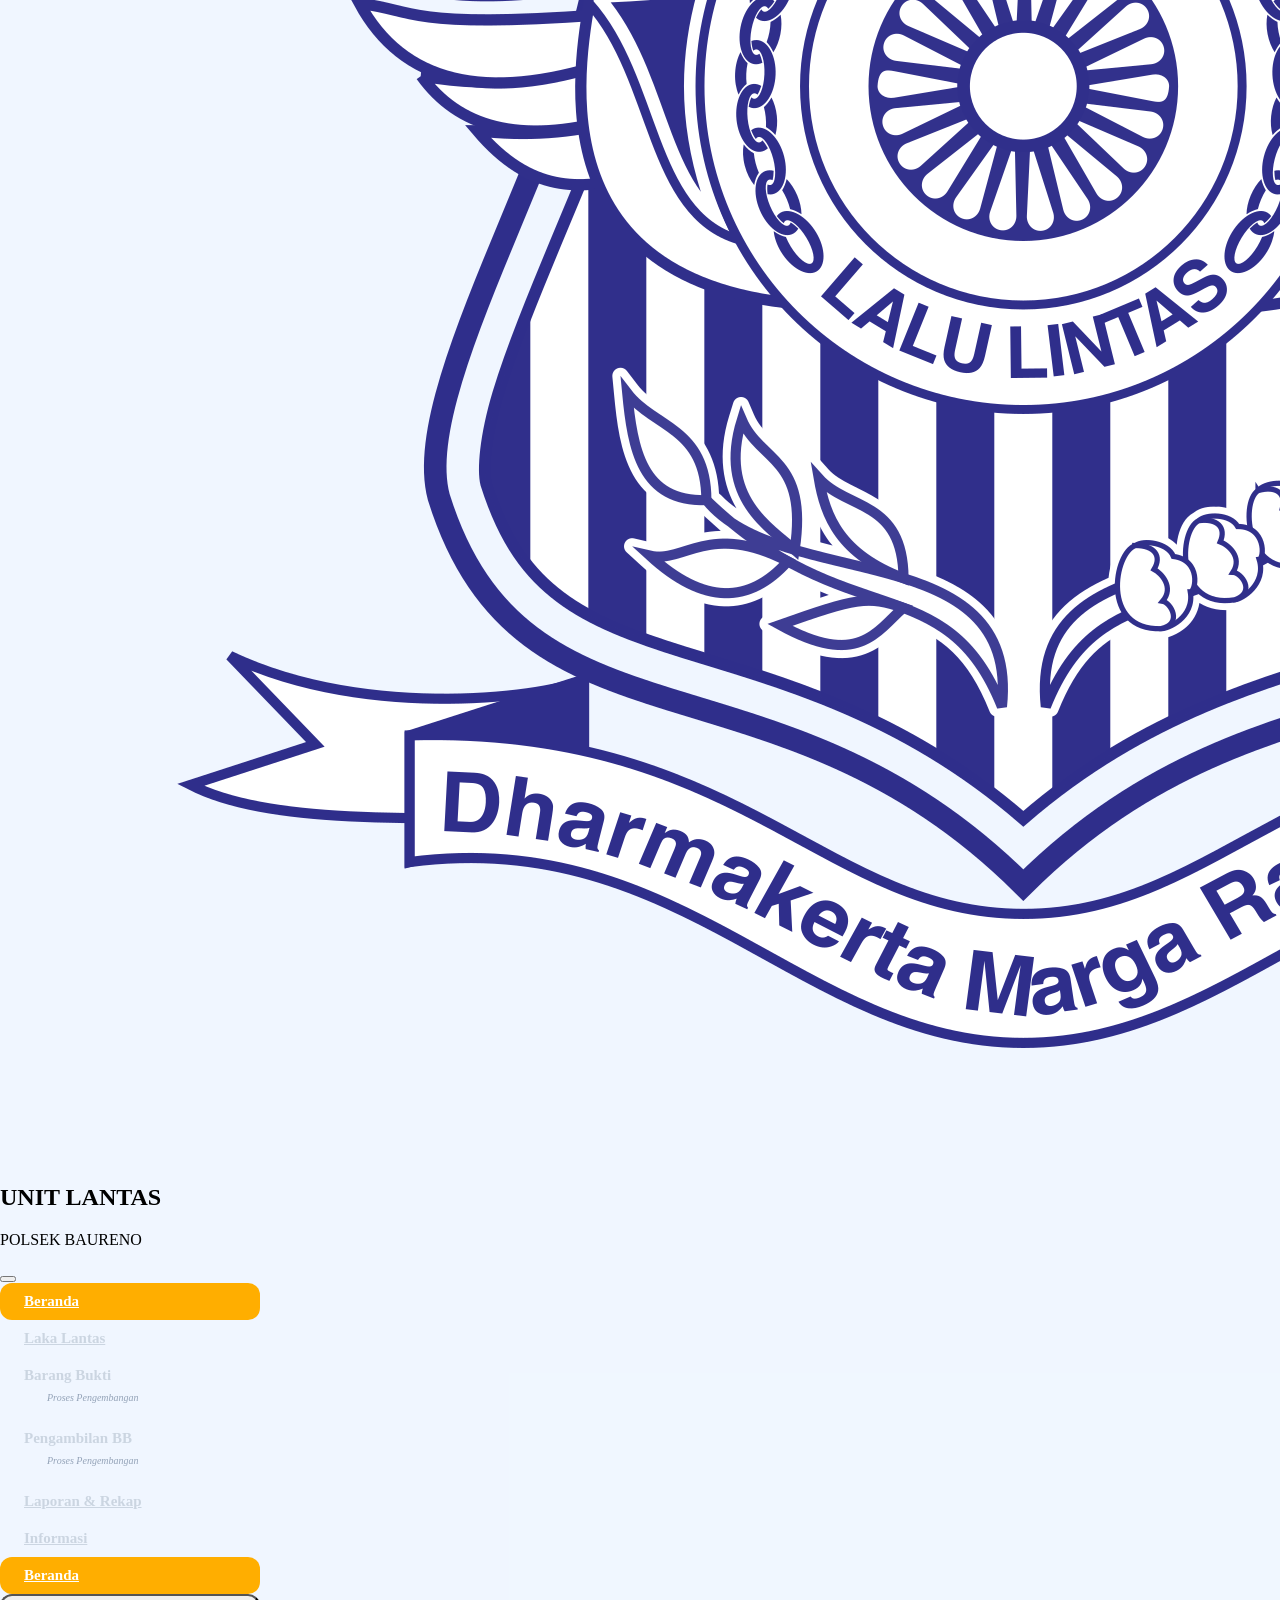
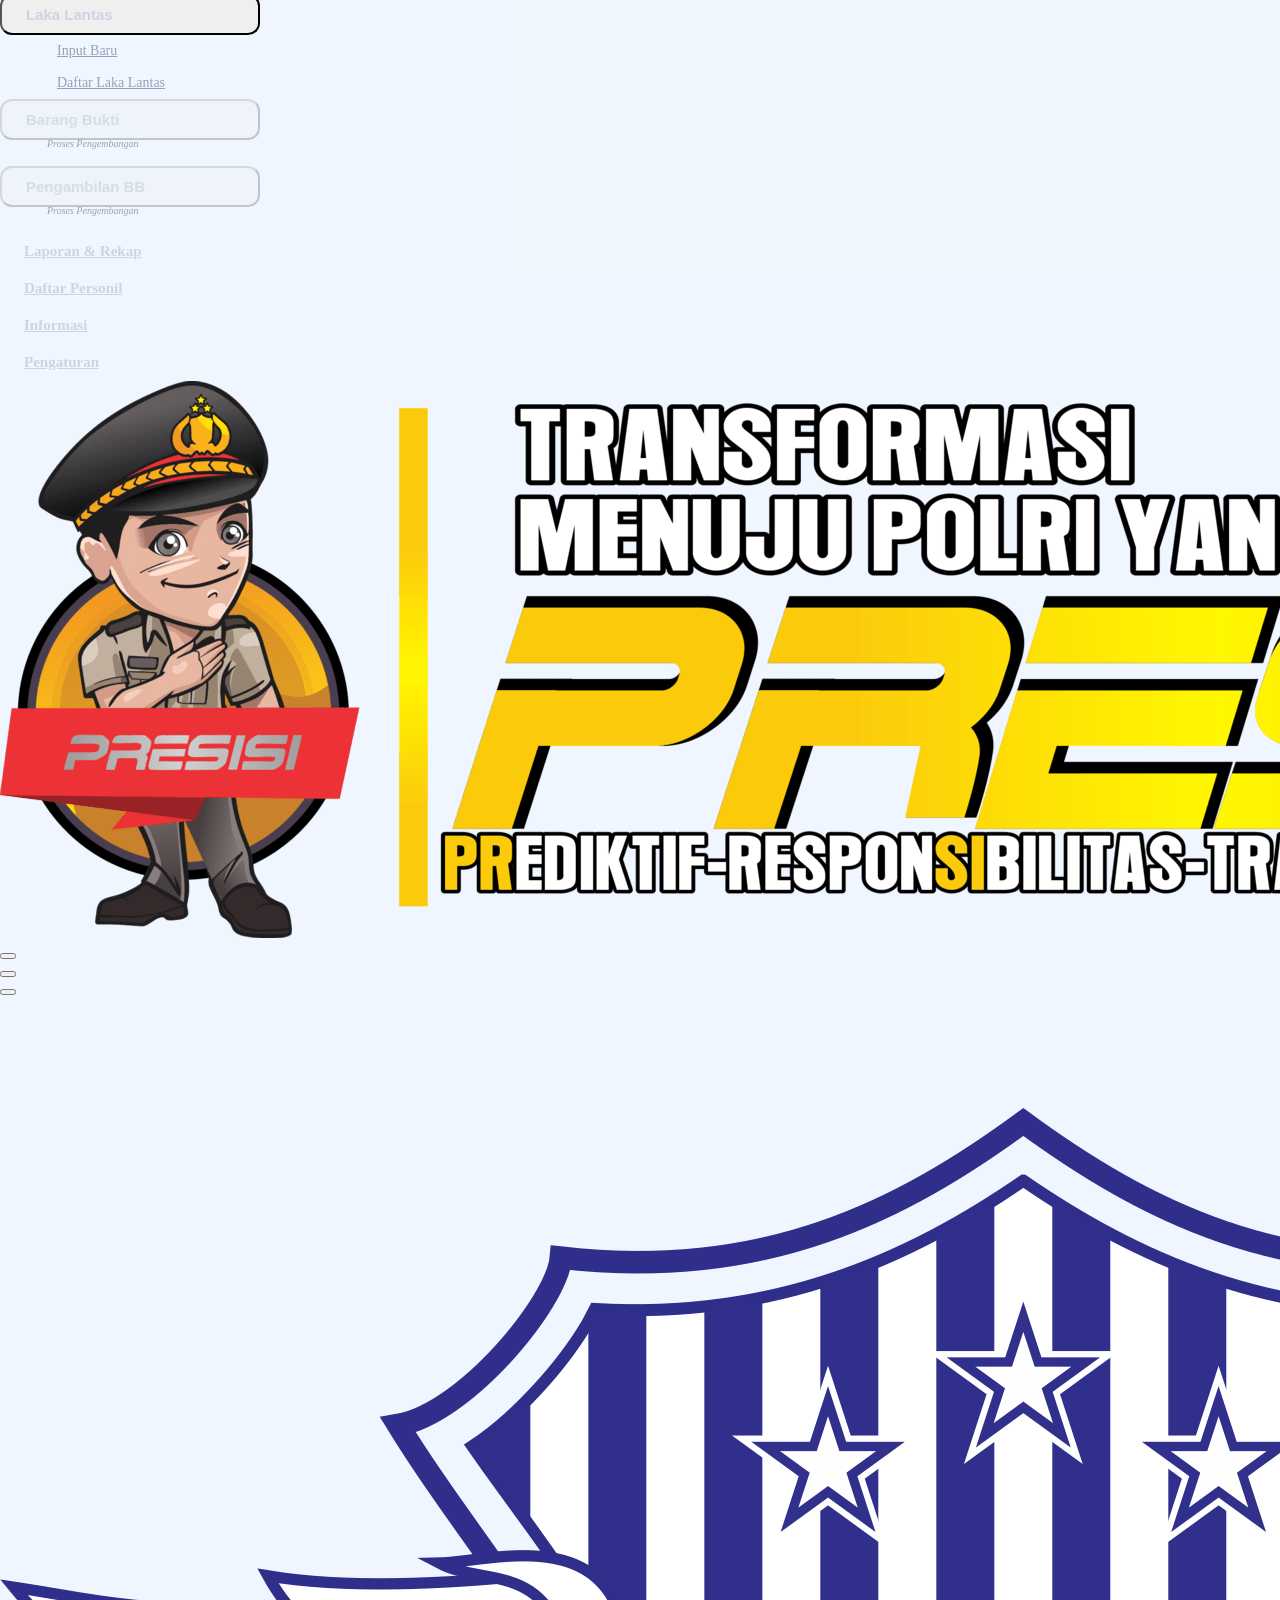
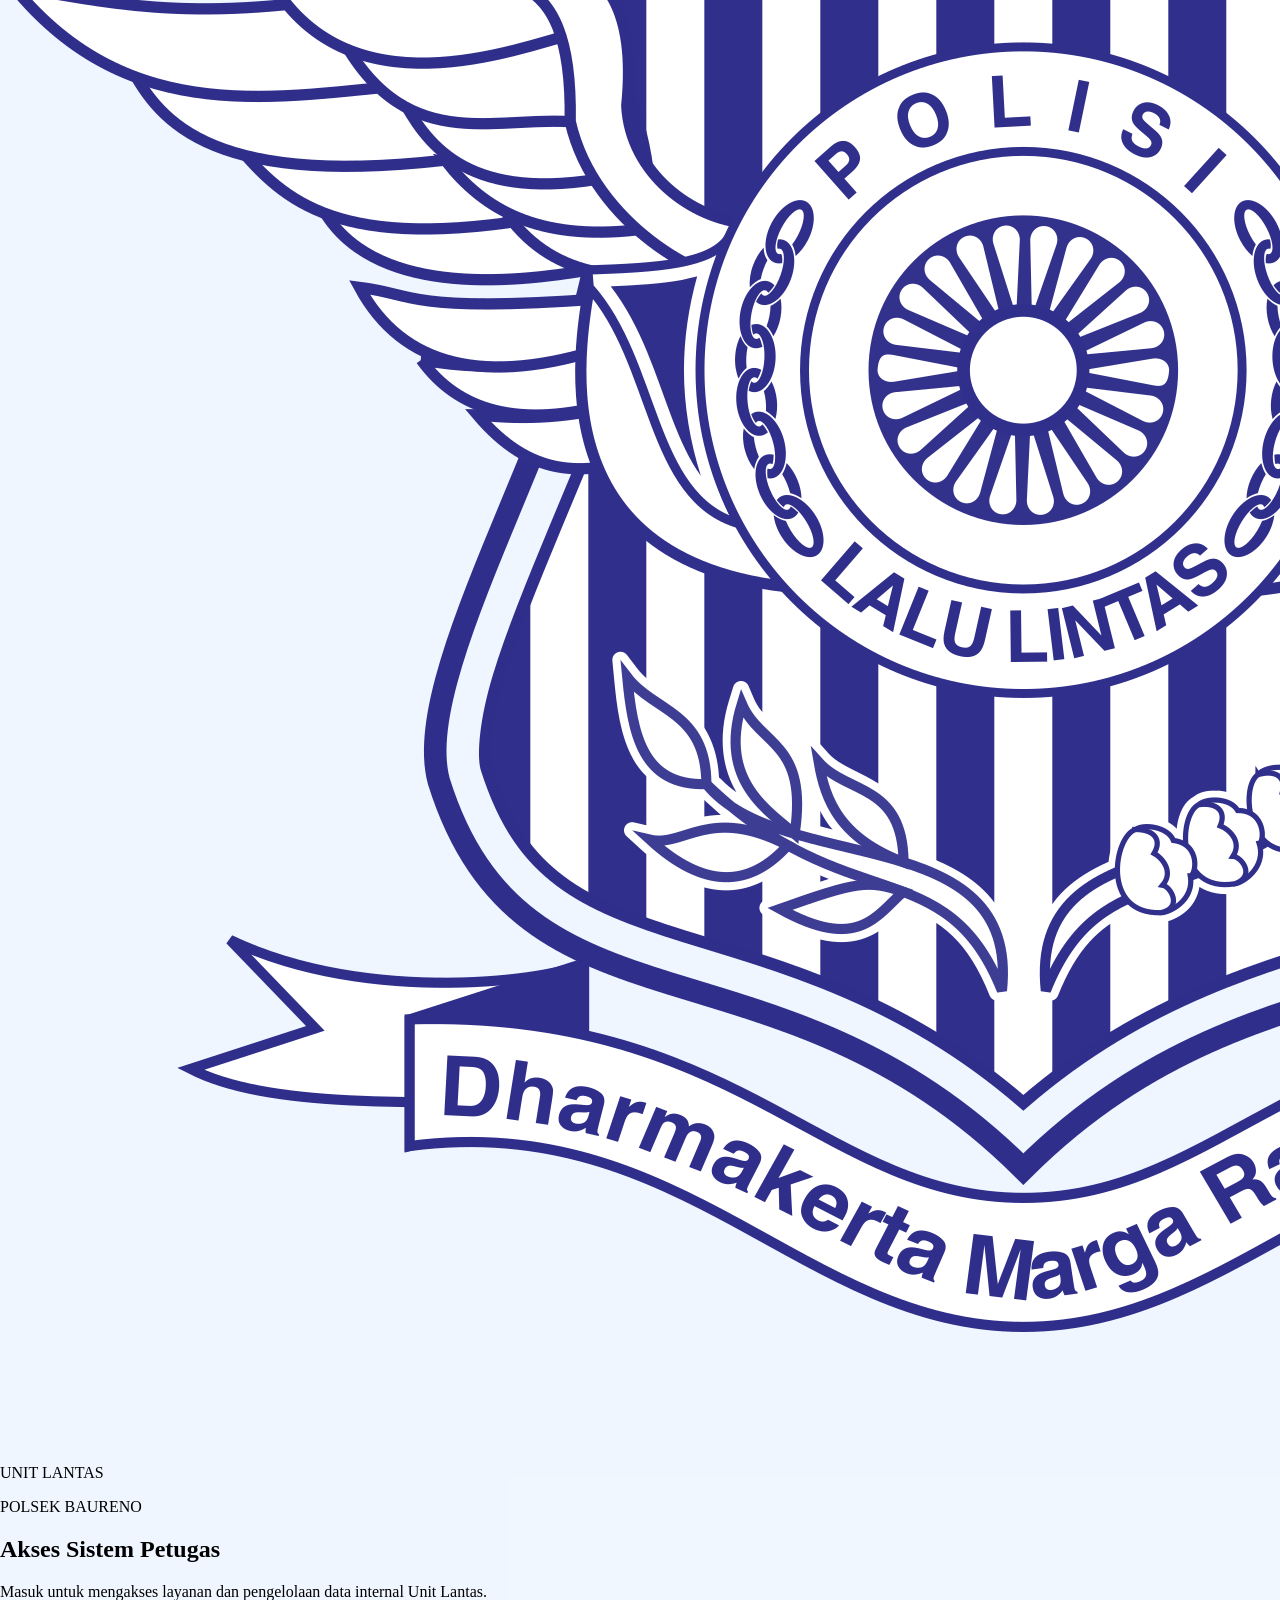
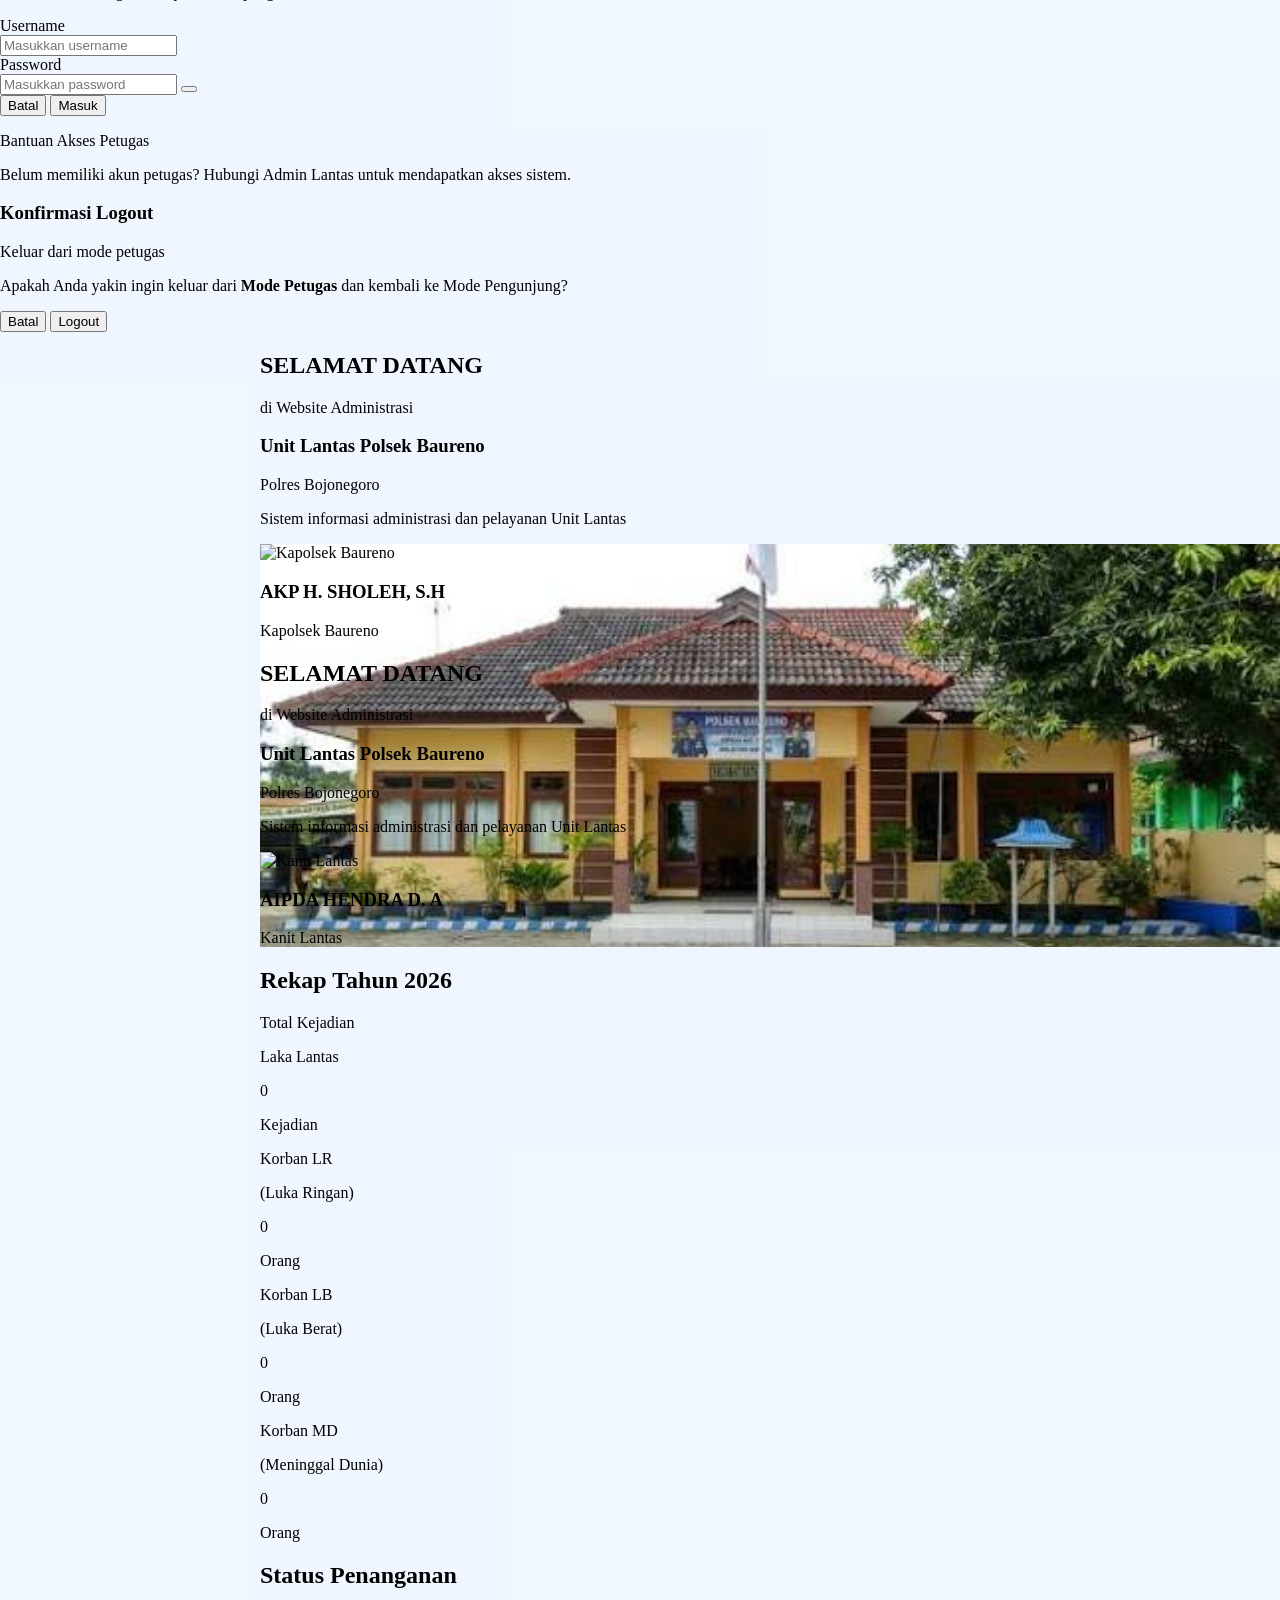
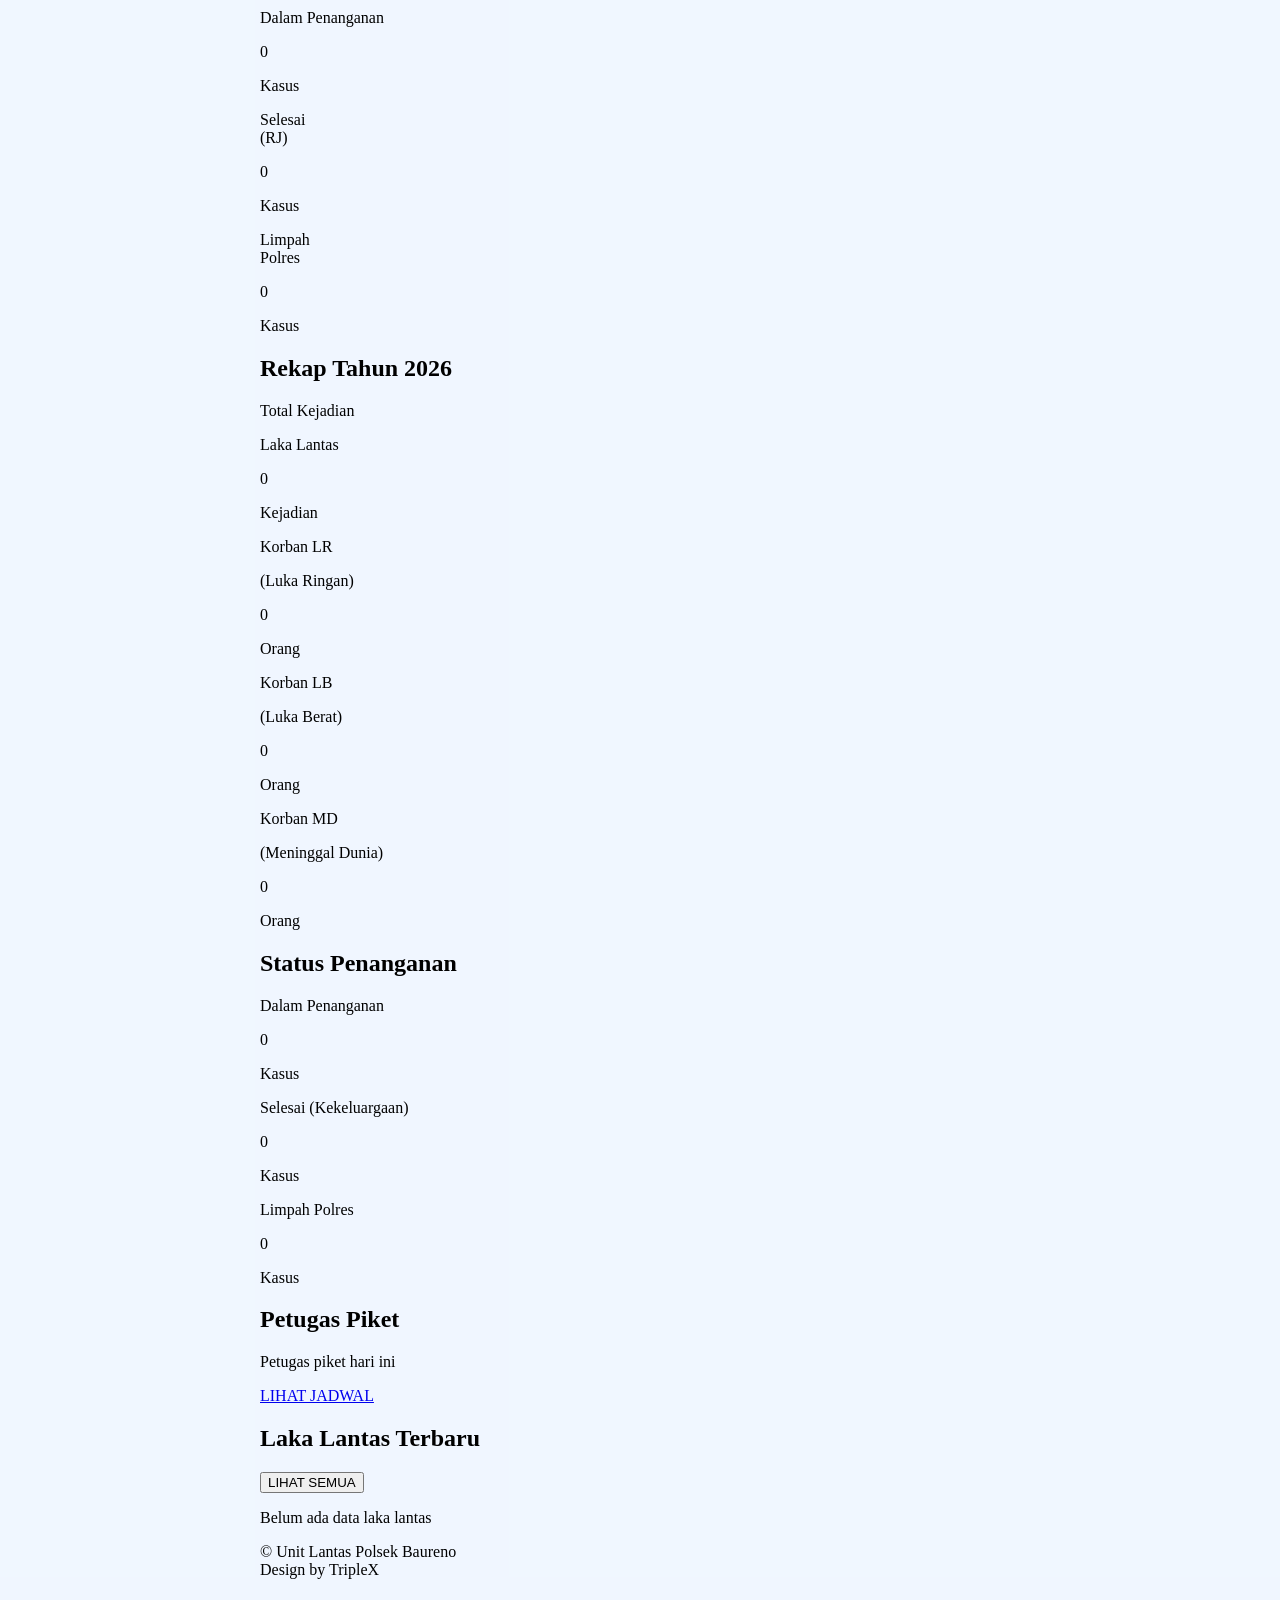
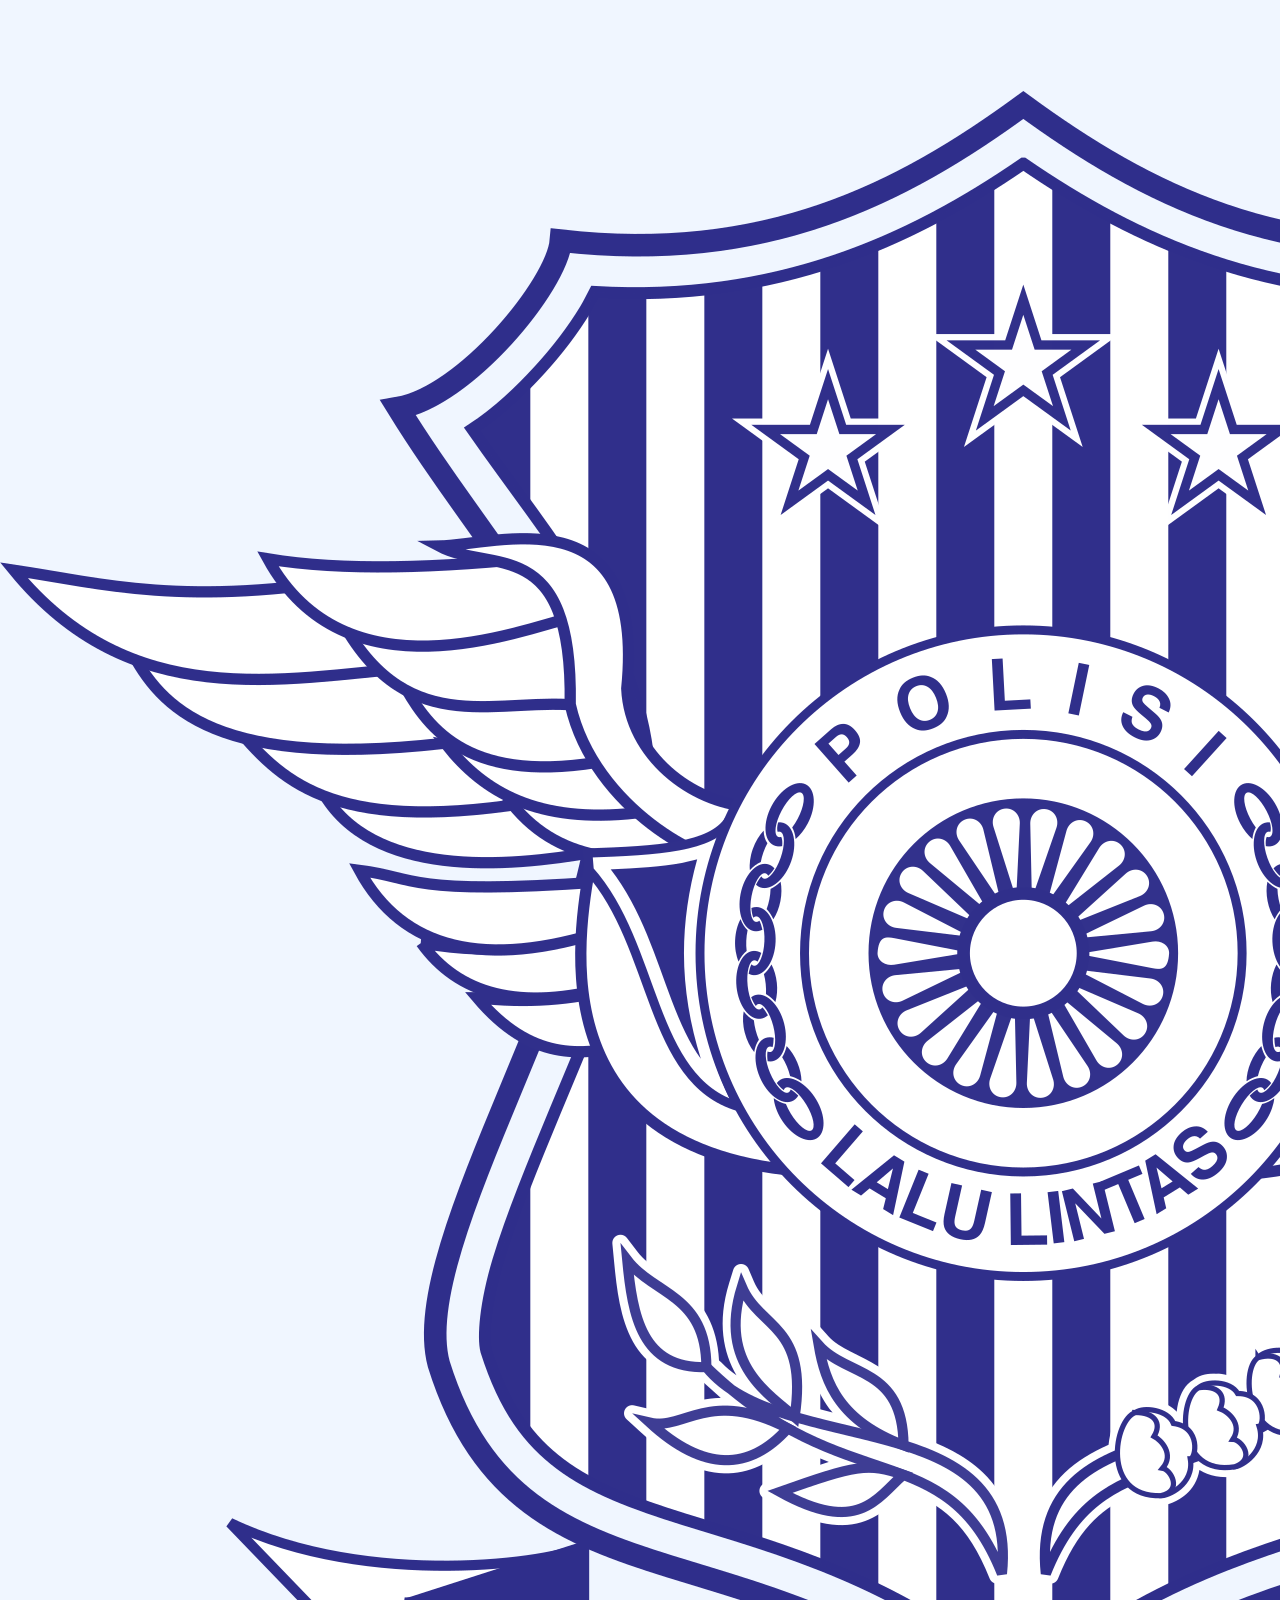
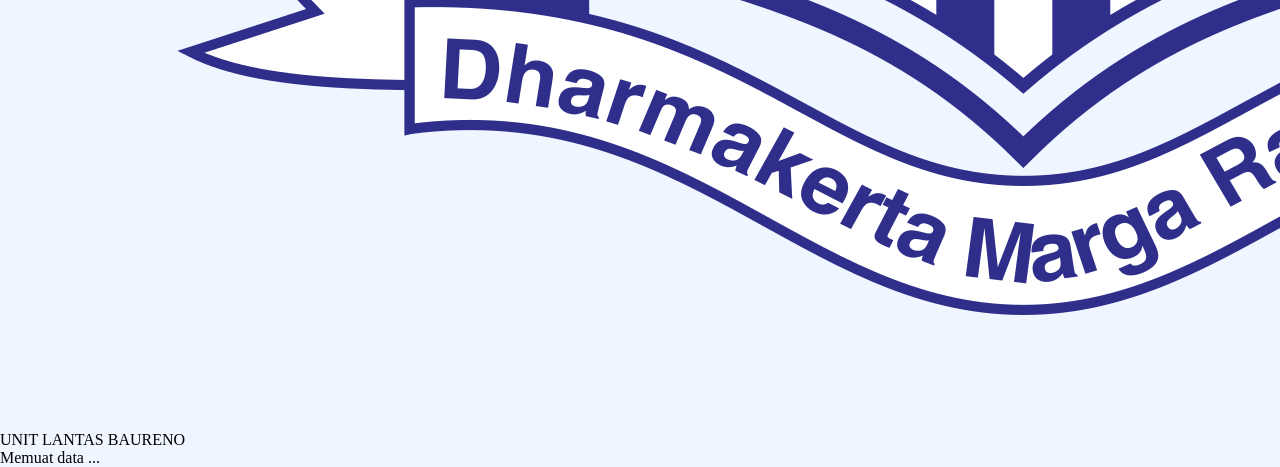
==== commit 9a773f67: "update modal login" ====
--- a/dashboard.html
+++ b/dashboard.html
@@ -375,17 +375,11 @@
             </span>
           </a>
 
-          <a
-            href="#"
-            class="menu-link development-disabled"
-            onclick="return false;"
-          >
+          <a href="../pages/informasi.html" class="menu-link">
             <span class="menu-label">
-              <i data-lucide="info" class="h-5 w-5 text-slate-500"></i>
-
-              <span class="lg:text-md text-slate-500 cursor-not-allowed"
-                >Informasi</span
-              >
+              <i data-lucide="info" class="h-5 w-5"></i>
+
+              <span class="lg:text-md">Informasi</span>
             </span>
           </a>
         </nav>
@@ -517,13 +511,11 @@
             </span>
           </a>
 
-          <a href="pages/informasi.html" class="menu-link">
+          <a href="../pages/informasi.html" class="menu-link">
             <span class="menu-label">
-              <i data-lucide="info" class="h-5 w-5 text-slate-500"></i>
-
-              <span class="lg:text-md text-slate-500 cursor-not-allowed"
-                >Informasi</span
-              >
+              <i data-lucide="info" class="h-5 w-5"></i>
+
+              <span class="lg:text-md">Informasi</span>
             </span>
           </a>
 
@@ -590,16 +582,16 @@
      MODAL LOGIN PETUGAS
      ===================================================== -->
 
-    <div
+    <!-- <div
       id="loginModal"
       class="fixed inset-0 z-[100] hidden items-center justify-center bg-slate-950/60 px-4 backdrop-blur-sm"
     >
       <div
         id="loginModalContent"
         class="w-full max-w-[400px] overflow-hidden rounded-2xl bg-white shadow-2xl"
-      >
-        <!-- HEADER -->
-        <div
+      > -->
+    <!-- HEADER -->
+    <!-- <div
           class="flex items-center justify-between border-b border-slate-200 px-5 py-4"
         >
           <div>
@@ -620,12 +612,12 @@
           >
             <i data-lucide="x" class="h-5 w-5"></i>
           </button>
-        </div>
-
-        <!-- FORM -->
-        <div class="space-y-4 px-5 py-5">
-          <!-- USERNAME -->
-          <div>
+        </div> -->
+
+    <!-- FORM -->
+    <!-- <div class="space-y-4 px-5 py-5"> -->
+    <!-- USERNAME -->
+    <!-- <div>
             <label
               for="loginUsername"
               class="mb-1.5 block text-sm font-medium text-slate-700"
@@ -640,10 +632,10 @@
               class="w-full rounded-lg border border-slate-300 px-3 py-2.5 text-sm text-slate-800 outline-none transition placeholder:text-slate-400 focus:border-blue-500 focus:ring-2 focus:ring-blue-100"
               placeholder="Masukkan username"
             />
-          </div>
-
-          <!-- PASSWORD -->
-          <div>
+          </div> -->
+
+    <!-- PASSWORD -->
+    <!-- <div>
             <label
               for="loginPassword"
               class="mb-1.5 block text-sm font-medium text-slate-700"
@@ -658,17 +650,17 @@
               class="w-full rounded-lg border border-slate-300 px-3 py-2.5 text-sm text-slate-800 outline-none transition placeholder:text-slate-400 focus:border-blue-500 focus:ring-2 focus:ring-blue-100"
               placeholder="Masukkan password"
             />
-          </div>
-
-          <!-- PESAN ERROR -->
-          <div
+          </div> -->
+
+    <!-- PESAN ERROR -->
+    <!-- <div
             id="loginError"
             class="hidden rounded-lg border border-red-200 bg-red-50 px-3 py-2 text-sm text-red-600"
           ></div>
-        </div>
-
-        <!-- FOOTER -->
-        <div class="flex justify-end gap-2 border-t border-slate-200 px-5 py-4">
+        </div> -->
+
+    <!-- FOOTER -->
+    <!-- <div class="flex justify-end gap-2 border-t border-slate-200 px-5 py-4">
           <button
             id="cancelLoginButtonFooter"
             type="button"
@@ -684,6 +676,197 @@
           >
             Login
           </button>
+        </div>
+      </div>
+    </div> -->
+
+    <div
+      id="loginModal"
+      class="fixed inset-0 z-[100] hidden items-center justify-center bg-slate-950/60 px-4 backdrop-blur-sm"
+    >
+      <div
+        id="loginModalContent"
+        class="w-full max-w-[430px] overflow-hidden rounded-3xl bg-white shadow-2xl"
+      >
+        <!-- =====================================================
+         HEADER / IDENTITAS UNIT
+         ===================================================== -->
+        <div class="relative px-6 pb-5 pt-7 text-center sm:px-8">
+          <!-- Tombol Tutup -->
+          <button
+            id="cancelLoginButton"
+            type="button"
+            aria-label="Tutup"
+            class="absolute right-4 top-4 flex h-8 w-8 items-center justify-center rounded-full text-slate-400 transition hover:bg-slate-100 hover:text-slate-600 active:scale-95"
+          >
+            <i data-lucide="x" class="h-4 w-4"></i>
+          </button>
+
+          <!-- Logo -->
+          <div
+            class="mx-auto flex h-20 w-20 items-center justify-center rounded-2xl border border-blue-100 bg-blue-50 shadow-sm"
+          >
+            <img
+              src="../assets/images/logo/logoLantas.png"
+              alt="Logo Unit Lantas"
+              class="h-16 w-16 object-contain"
+            />
+          </div>
+
+          <!-- Identitas Unit -->
+          <div class="mt-4">
+            <p class="text-[11px] font-bold tracking-[0.22em] text-blue-900">
+              UNIT LANTAS
+            </p>
+
+            <p
+              class="mt-1 text-xs font-medium tracking-[0.12em] text-slate-500"
+            >
+              POLSEK BAURENO
+            </p>
+          </div>
+
+          <!-- Garis Aksen -->
+          <div class="mx-auto mt-4 flex items-center justify-center gap-1.5">
+            <span class="h-1 w-1 rounded-full bg-amber-400"></span>
+            <span class="h-1 w-8 rounded-full bg-amber-400"></span>
+            <span class="h-1 w-1 rounded-full bg-amber-400"></span>
+          </div>
+
+          <!-- Judul -->
+          <div class="mt-5">
+            <h2 class="text-xl font-bold text-slate-800">
+              Akses Sistem Petugas
+            </h2>
+
+            <p
+              class="mx-auto mt-2 max-w-[320px] text-xs leading-relaxed text-slate-500"
+            >
+              Masuk untuk mengakses layanan dan pengelolaan data internal Unit
+              Lantas.
+            </p>
+          </div>
+        </div>
+
+        <!-- =====================================================
+         FORM LOGIN
+         ===================================================== -->
+        <div class="px-6 pb-6 sm:px-8">
+          <div class="space-y-4">
+            <!-- USERNAME -->
+            <div>
+              <label
+                for="loginUsername"
+                class="mb-1.5 block text-xs font-semibold text-slate-700"
+              >
+                Username
+              </label>
+
+              <div class="relative">
+                <i
+                  data-lucide="user-round"
+                  class="pointer-events-none absolute left-3 top-1/2 h-4 w-4 -translate-y-1/2 text-slate-400"
+                ></i>
+
+                <input
+                  id="loginUsername"
+                  type="text"
+                  autocomplete="username"
+                  class="w-full rounded-xl border border-slate-200 bg-slate-50 py-3 pl-10 pr-3 text-sm text-slate-800 outline-none transition placeholder:text-slate-400 focus:border-blue-500 focus:bg-white focus:ring-2 focus:ring-blue-100"
+                  placeholder="Masukkan username"
+                />
+              </div>
+            </div>
+
+            <!-- PASSWORD -->
+            <div>
+              <label
+                for="loginPassword"
+                class="mb-1.5 block text-xs font-semibold text-slate-700"
+              >
+                Password
+              </label>
+
+              <div class="relative">
+                <i
+                  data-lucide="lock-keyhole"
+                  class="pointer-events-none absolute left-3 top-1/2 h-4 w-4 -translate-y-1/2 text-slate-400"
+                ></i>
+
+                <input
+                  id="loginPassword"
+                  type="password"
+                  autocomplete="current-password"
+                  class="w-full rounded-xl border border-slate-200 bg-slate-50 py-3 pl-10 pr-10 text-sm text-slate-800 outline-none transition placeholder:text-slate-400 focus:border-blue-500 focus:bg-white focus:ring-2 focus:ring-blue-100"
+                  placeholder="Masukkan password"
+                />
+
+                <button
+                  id="toggleLoginPassword"
+                  type="button"
+                  aria-label="Tampilkan password"
+                  class="absolute right-3 top-1/2 flex -translate-y-1/2 items-center justify-center text-slate-400 transition hover:text-slate-600"
+                >
+                  <i
+                    id="toggleLoginPasswordIcon"
+                    data-lucide="eye"
+                    class="h-4 w-4"
+                  ></i>
+                </button>
+              </div>
+            </div>
+
+            <!-- PESAN ERROR -->
+            <div
+              id="loginError"
+              class="hidden rounded-xl border border-red-200 bg-red-50 px-3 py-2.5 text-sm leading-relaxed text-red-600"
+            ></div>
+
+            <!-- TOMBOL -->
+            <div class="flex gap-2 pt-1">
+              <button
+                id="cancelLoginButtonFooter"
+                type="button"
+                class="flex-1 rounded-xl border border-slate-200 bg-white px-4 py-2.5 text-sm font-semibold text-slate-600 transition hover:bg-slate-50 active:scale-[0.98]"
+              >
+                Batal
+              </button>
+
+              <button
+                id="submitLoginButton"
+                type="button"
+                class="flex-1 rounded-xl bg-blue-900 px-4 py-2.5 text-sm font-semibold text-white shadow-sm transition hover:bg-blue-950 active:scale-[0.98]"
+              >
+                Masuk
+              </button>
+            </div>
+          </div>
+
+          <!-- =====================================================
+           BANTUAN AKSES
+           ===================================================== -->
+          <div
+            class="mt-6 rounded-2xl border border-blue-100 bg-blue-50/70 p-4"
+          >
+            <div class="flex items-start gap-3">
+              <div
+                class="flex h-9 w-9 shrink-0 items-center justify-center rounded-xl bg-white text-blue-800 shadow-sm"
+              >
+                <i data-lucide="headphones" class="h-4.5 w-4.5"></i>
+              </div>
+
+              <div class="min-w-0">
+                <p class="text-xs font-bold text-slate-700">
+                  Bantuan Akses Petugas
+                </p>
+
+                <p class="mt-1 text-[11px] leading-relaxed text-slate-500">
+                  Belum memiliki akun petugas? Hubungi Admin Lantas untuk
+                  mendapatkan akses sistem.
+                </p>
+              </div>
+            </div>
+          </div>
         </div>
       </div>
     </div>
@@ -1623,9 +1806,14 @@
 
             <a
               href="pages/jadwalPiket.html"
-              class="shrink-0 text-xs px-4 py-2 font-semibold text-white rounded-xl bg-blue-600 hover:bg-blue-900 sm:self-auto sm:px-4 sm:py-1.5 sM:TEXT-SM lg:text-sm xl:text-md"
+              class="group flex shrink-0 items-center gap-1 px-4 py-2 text-xs font-semibold text-blue-600 hover:text-blue-900 hover:bg-blue-100/90 rounded-xl sm:self-auto sm:px-4 sm:py-1.5 lg:text-sm xl:text-md"
             >
               LIHAT JADWAL
+
+              <i
+                data-lucide="arrow-right"
+                class="h-4 w-4 transition-transform duration-200 group-hover:translate-x-1"
+              ></i>
             </a>
           </div>
 
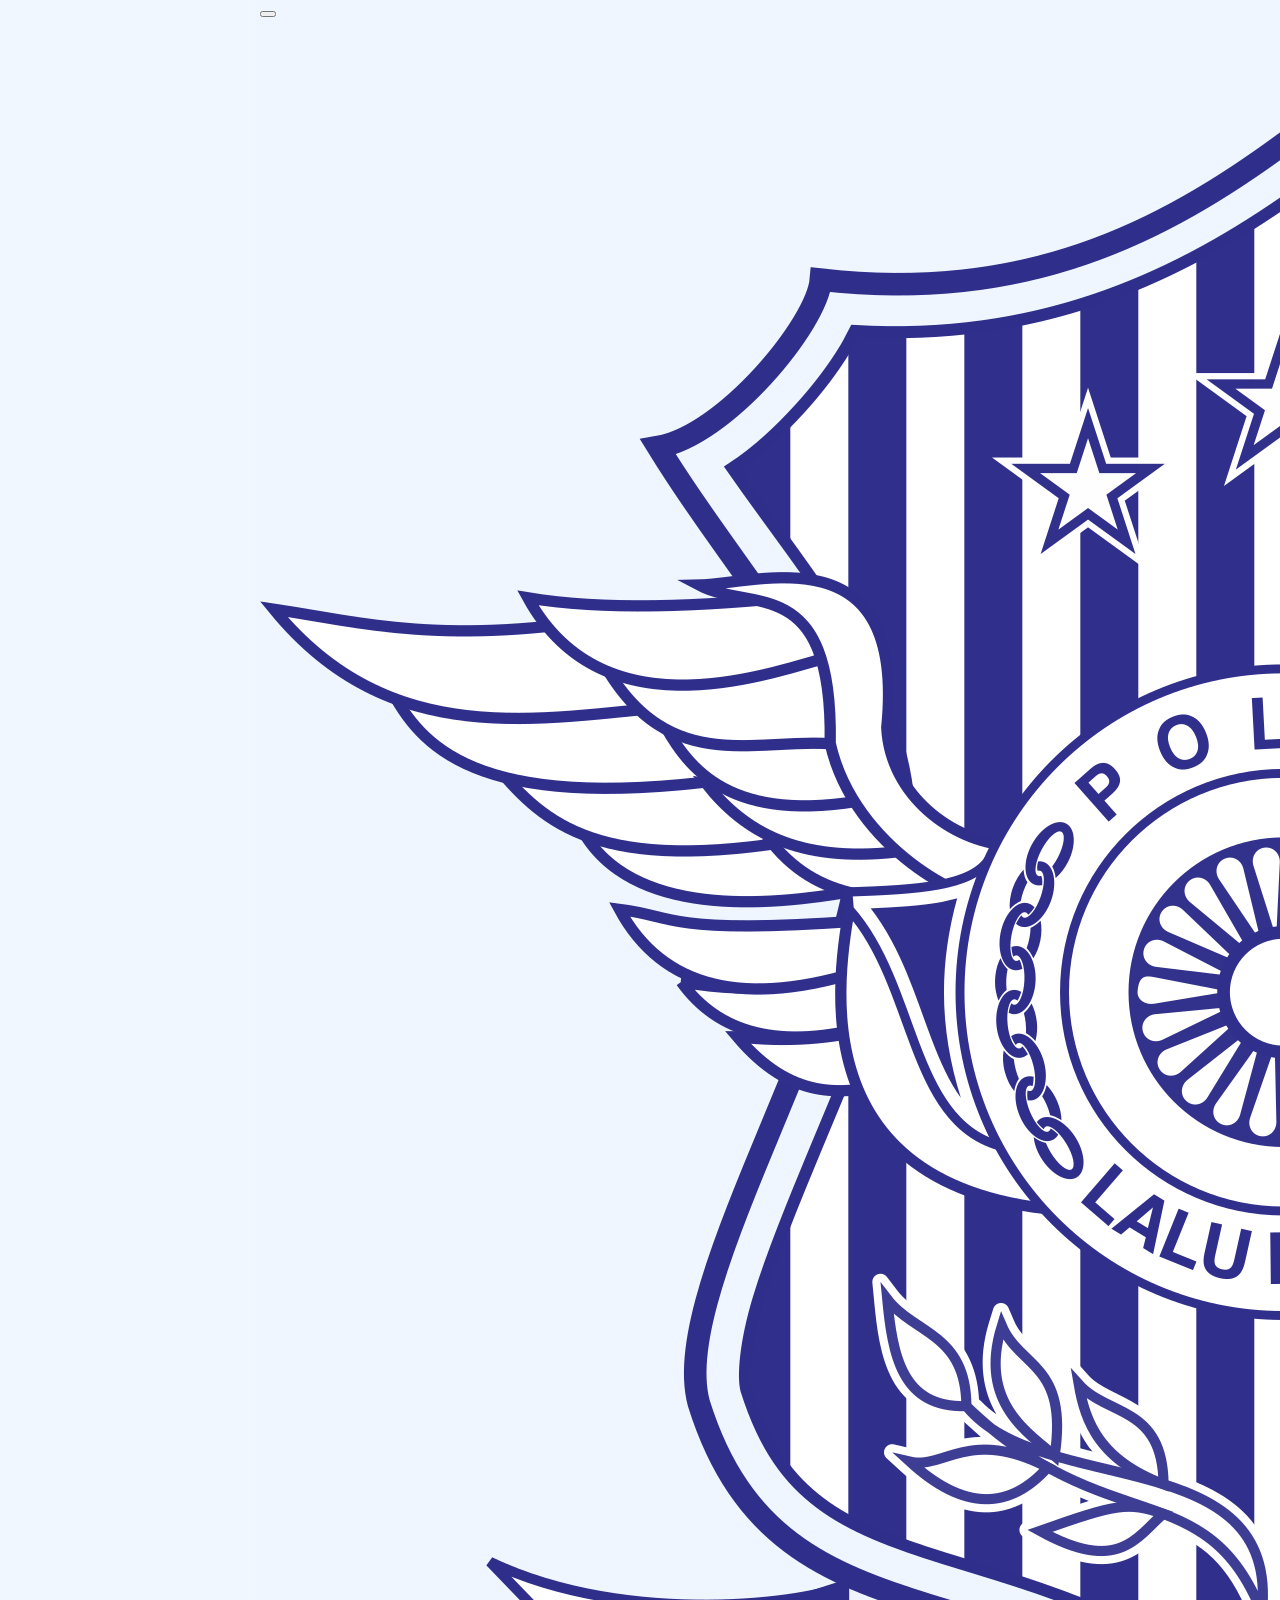
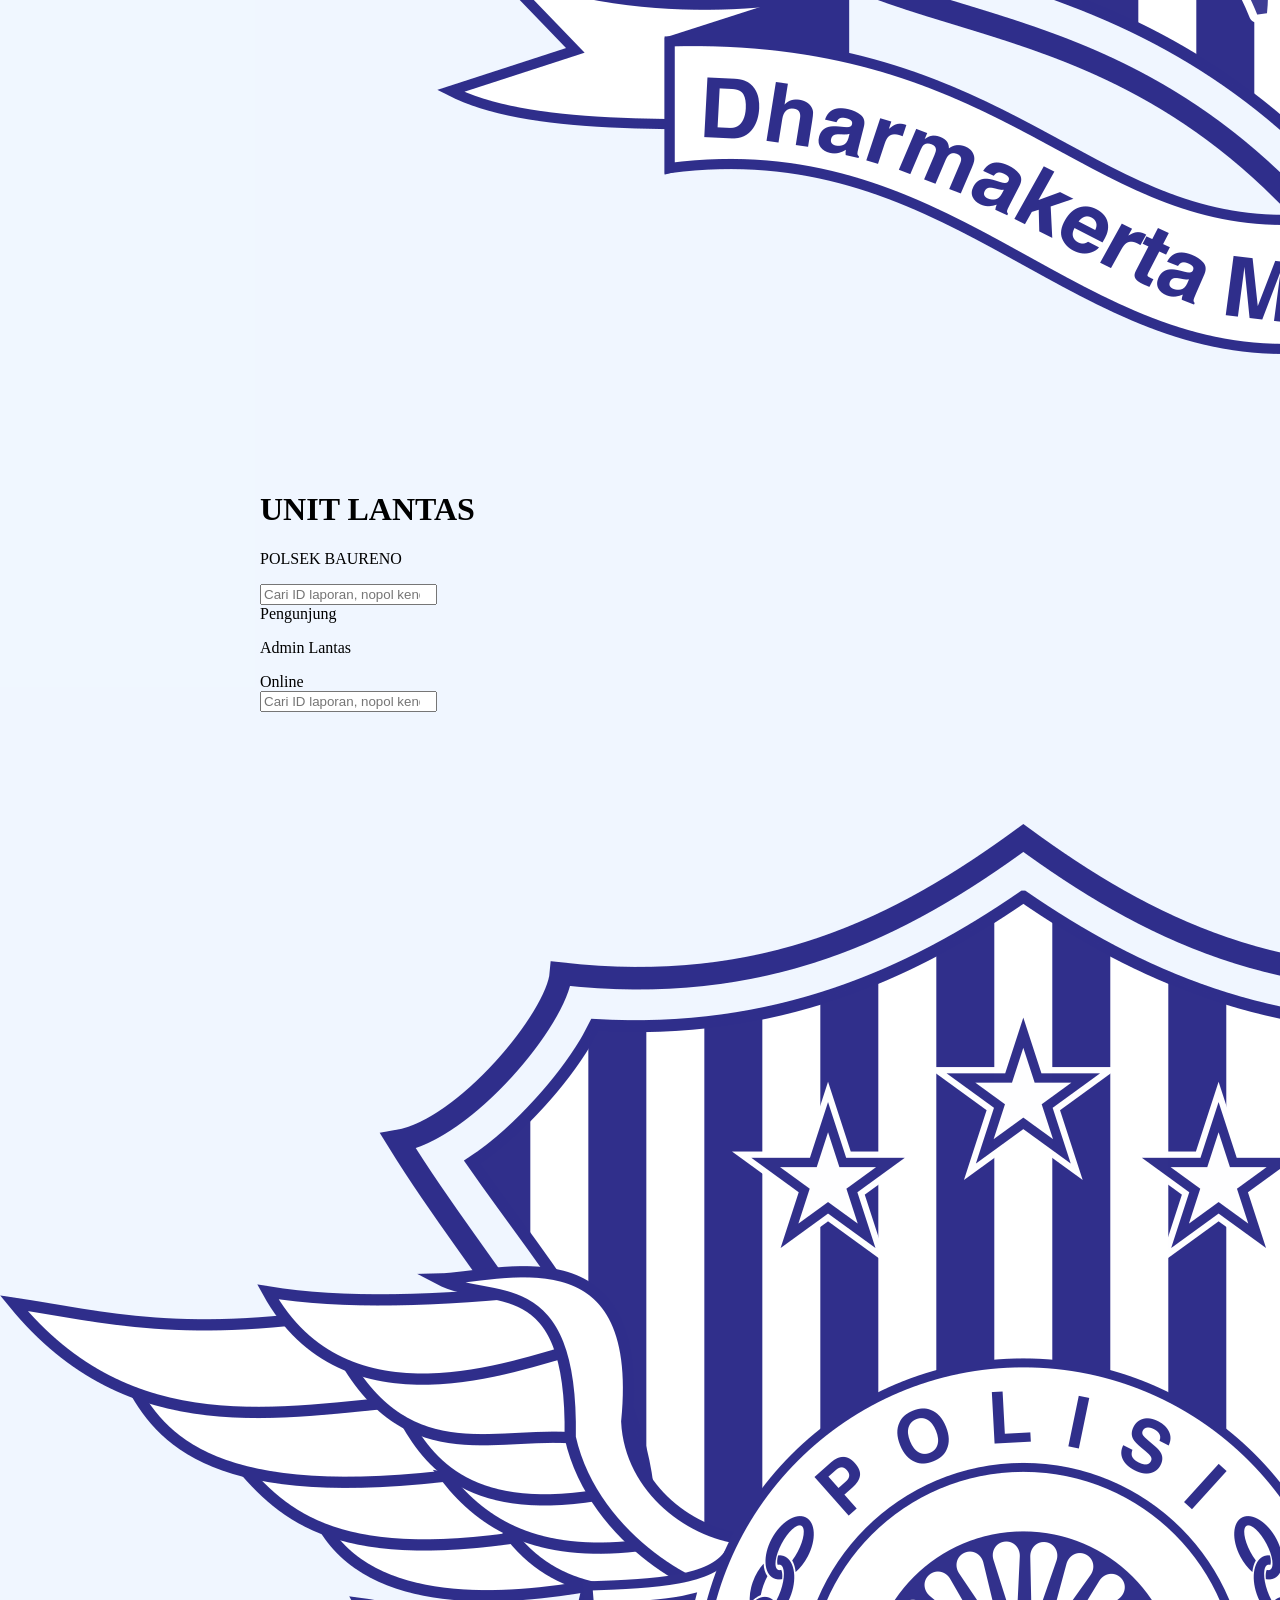
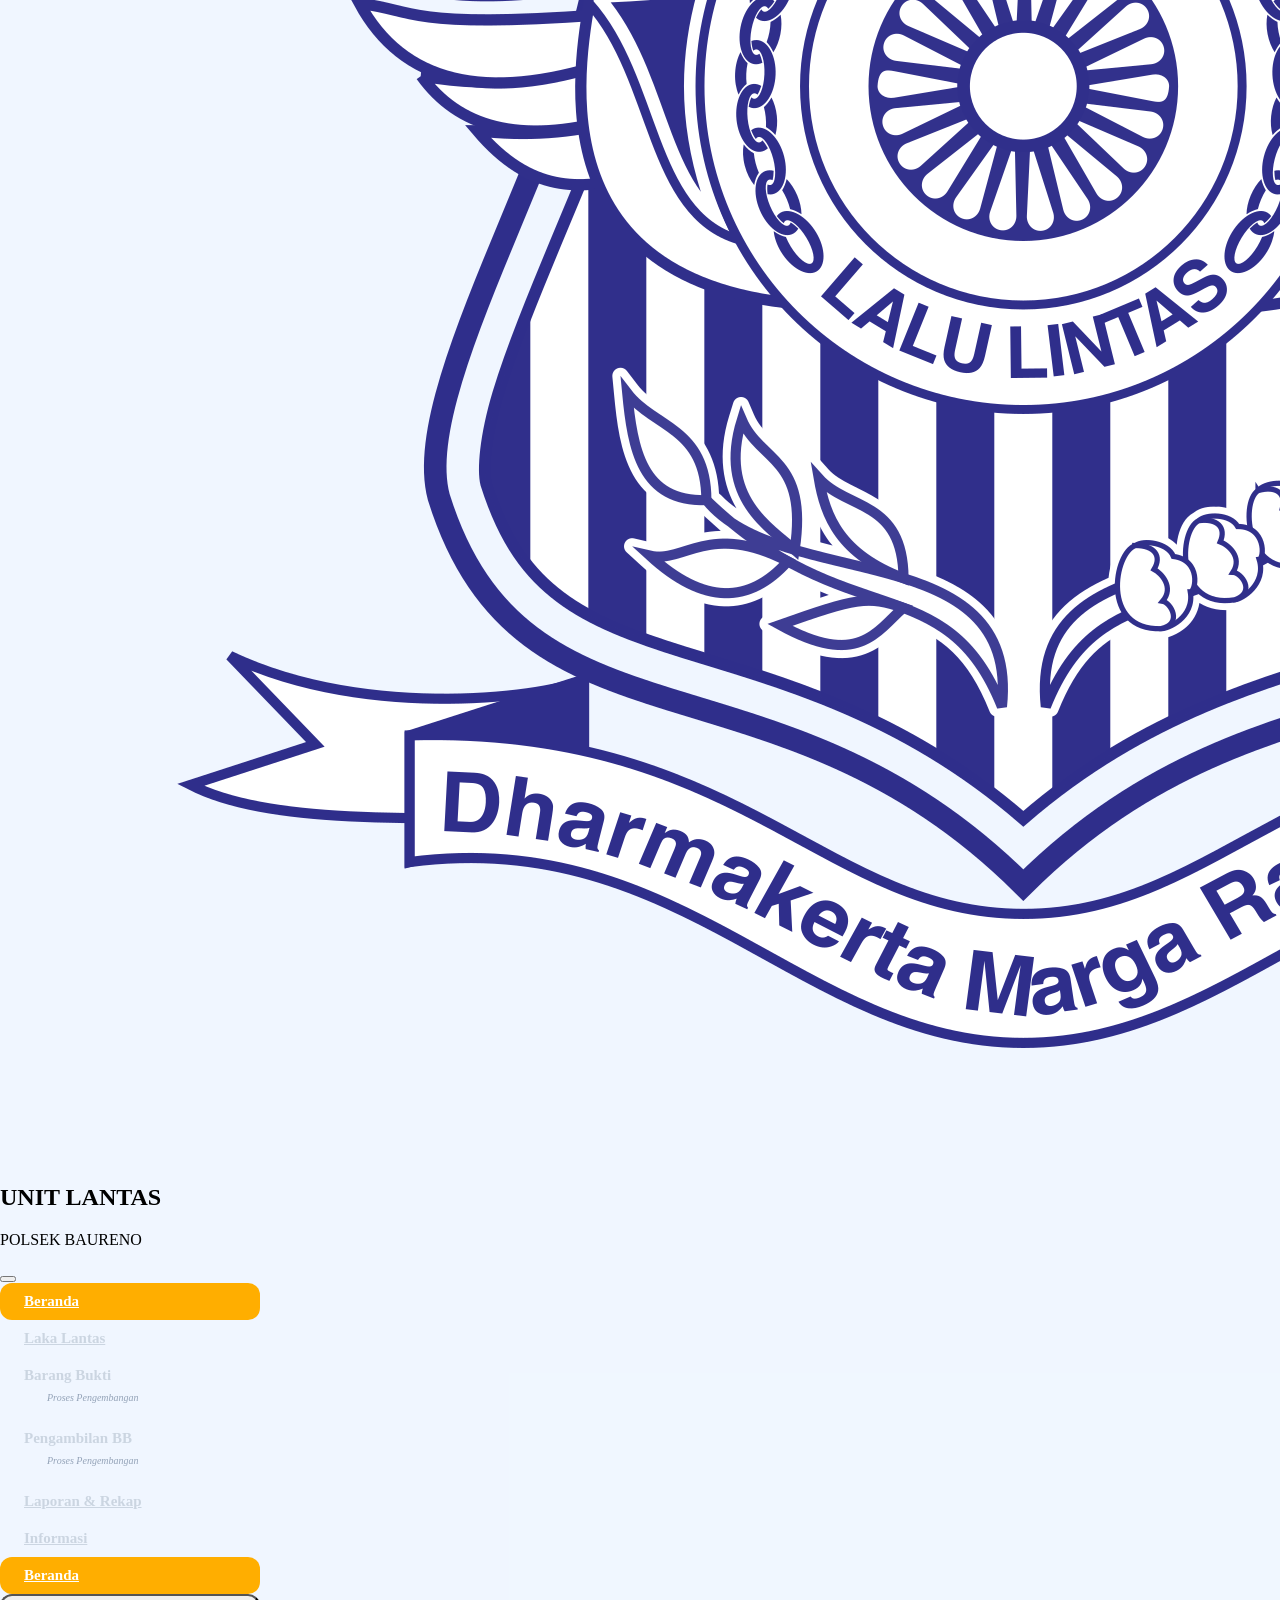
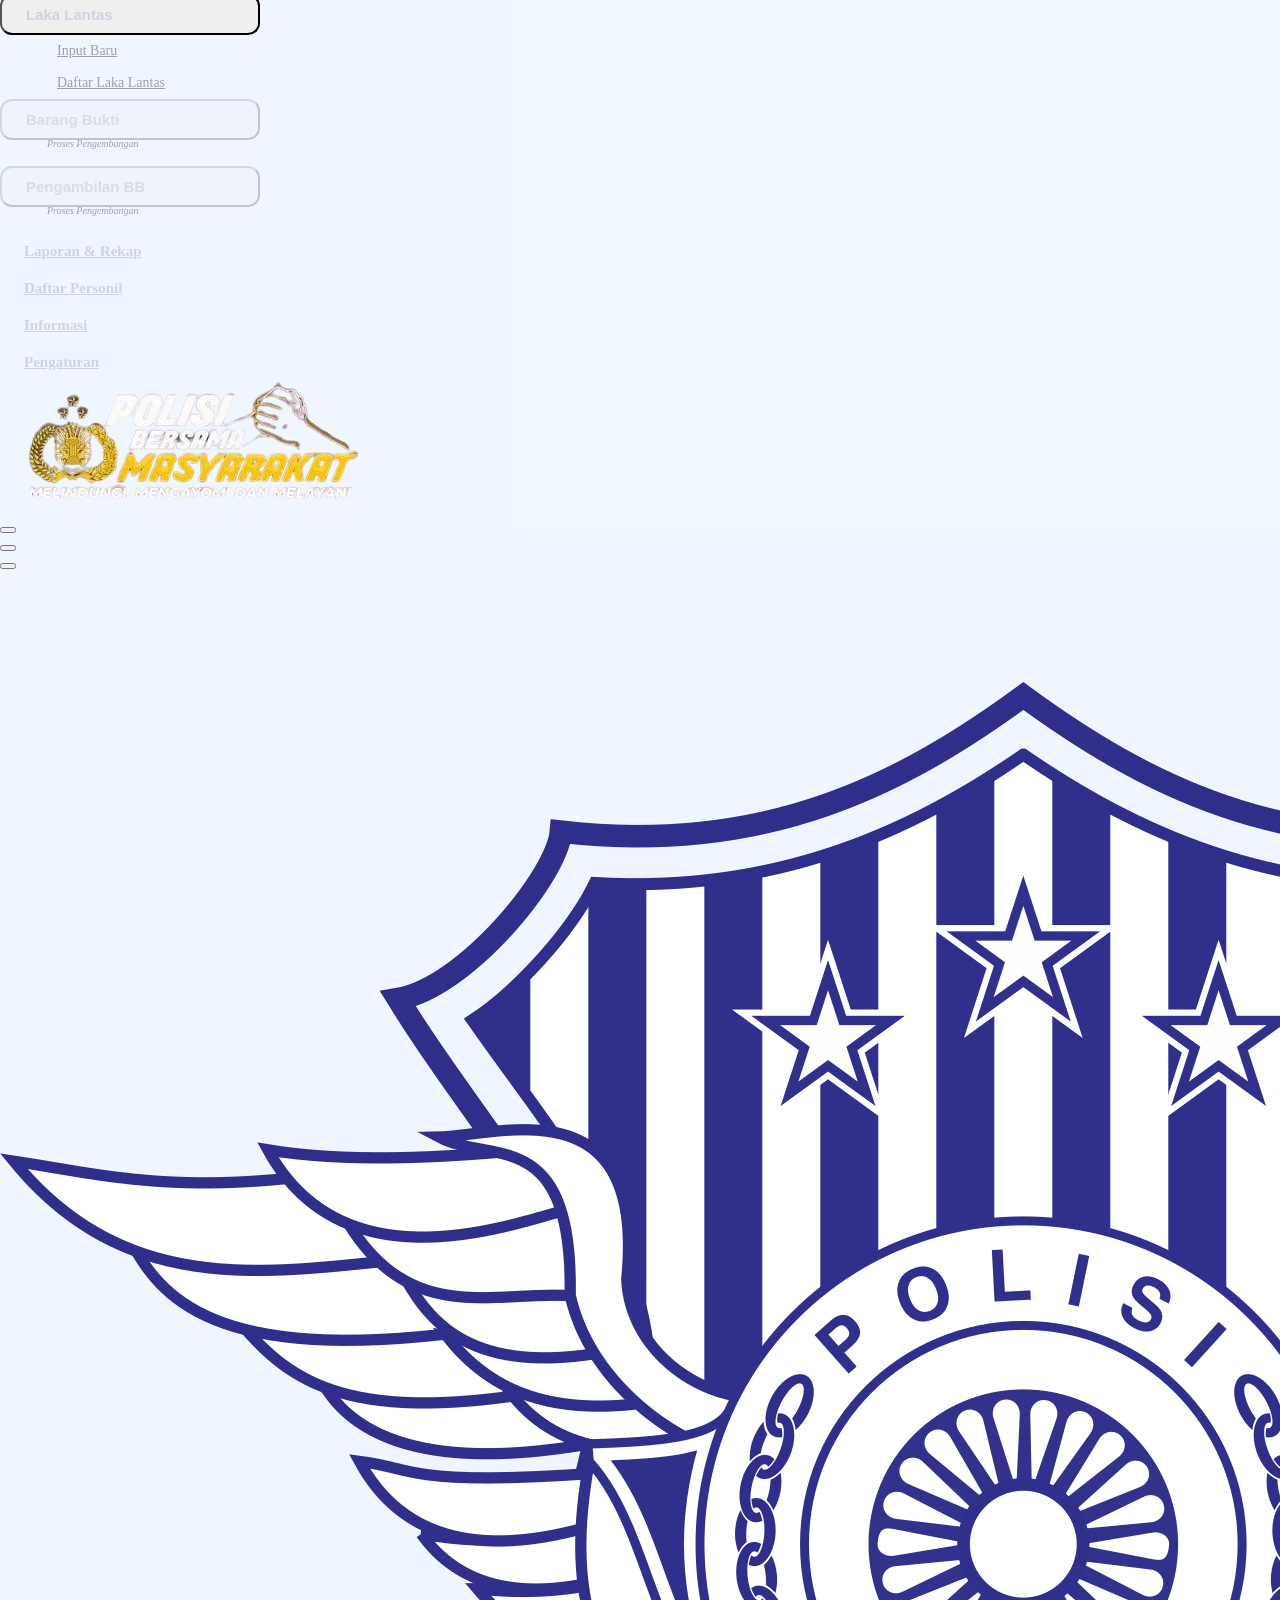
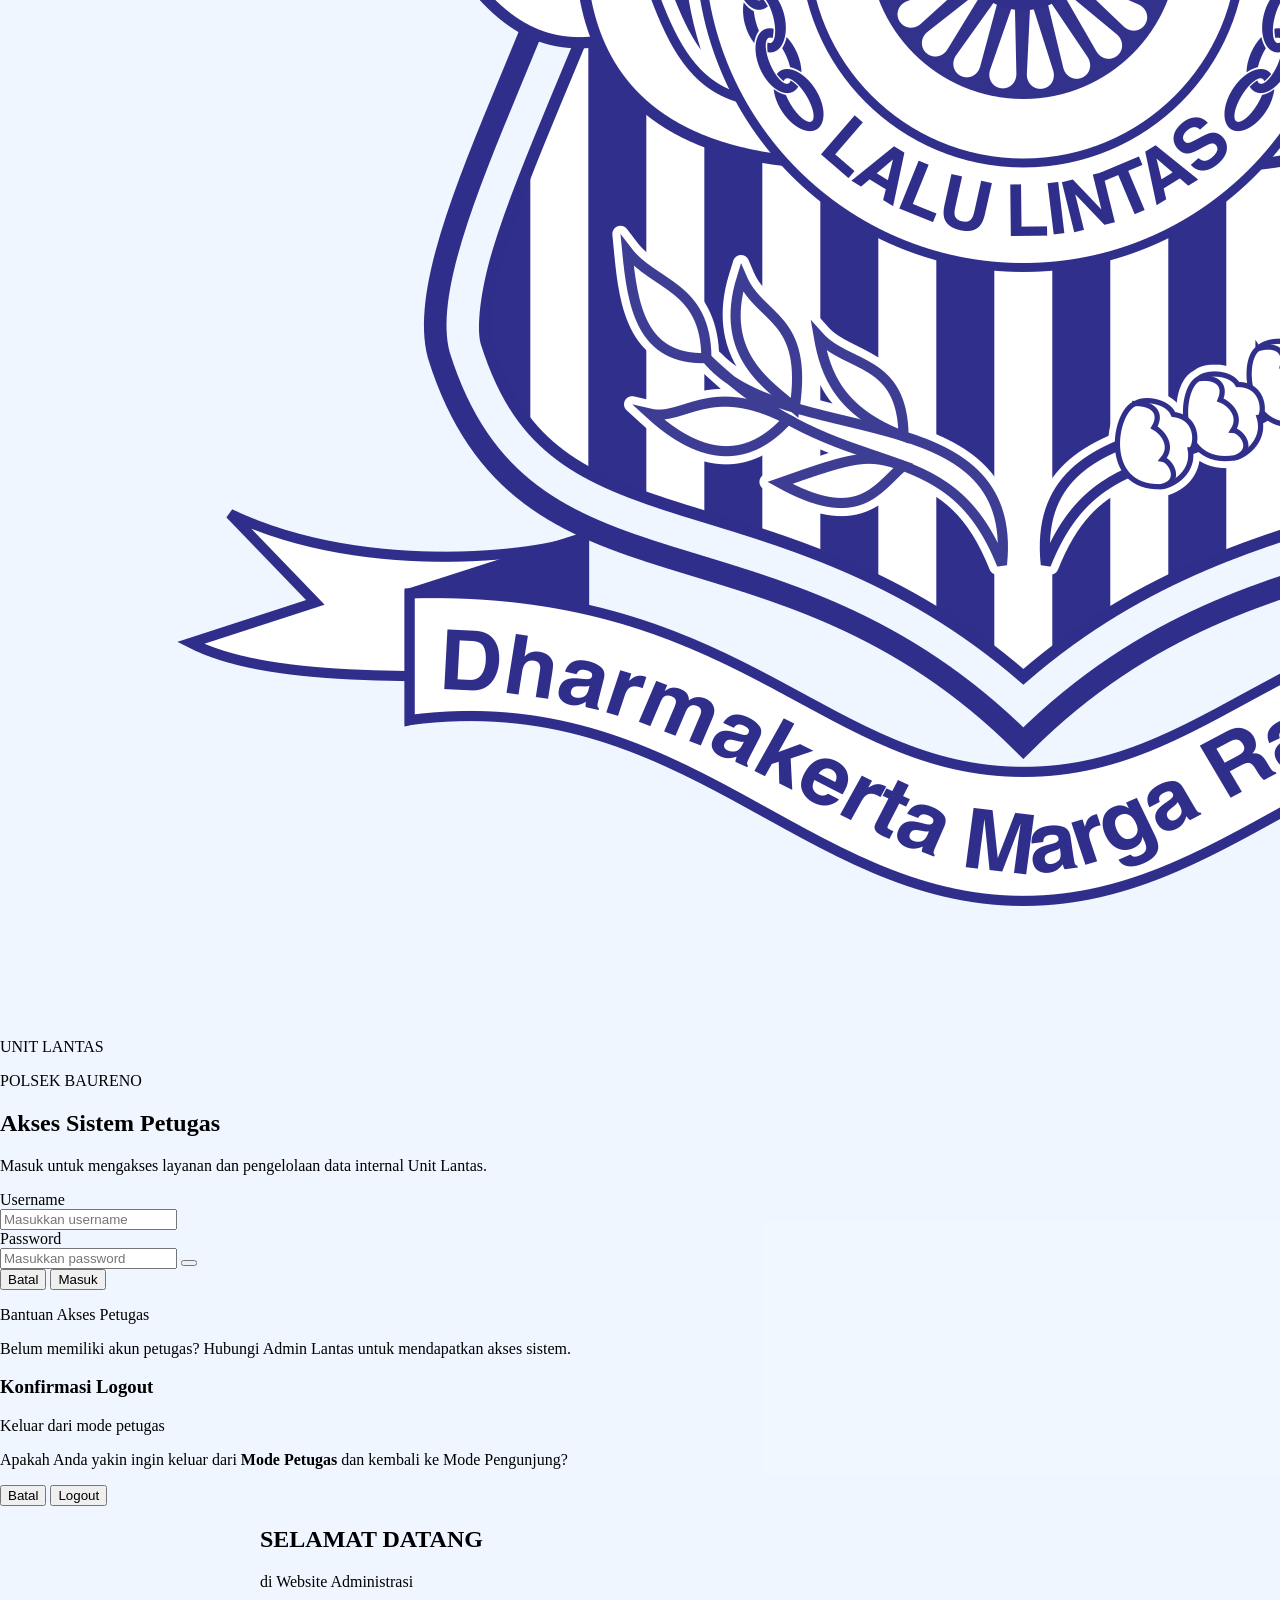
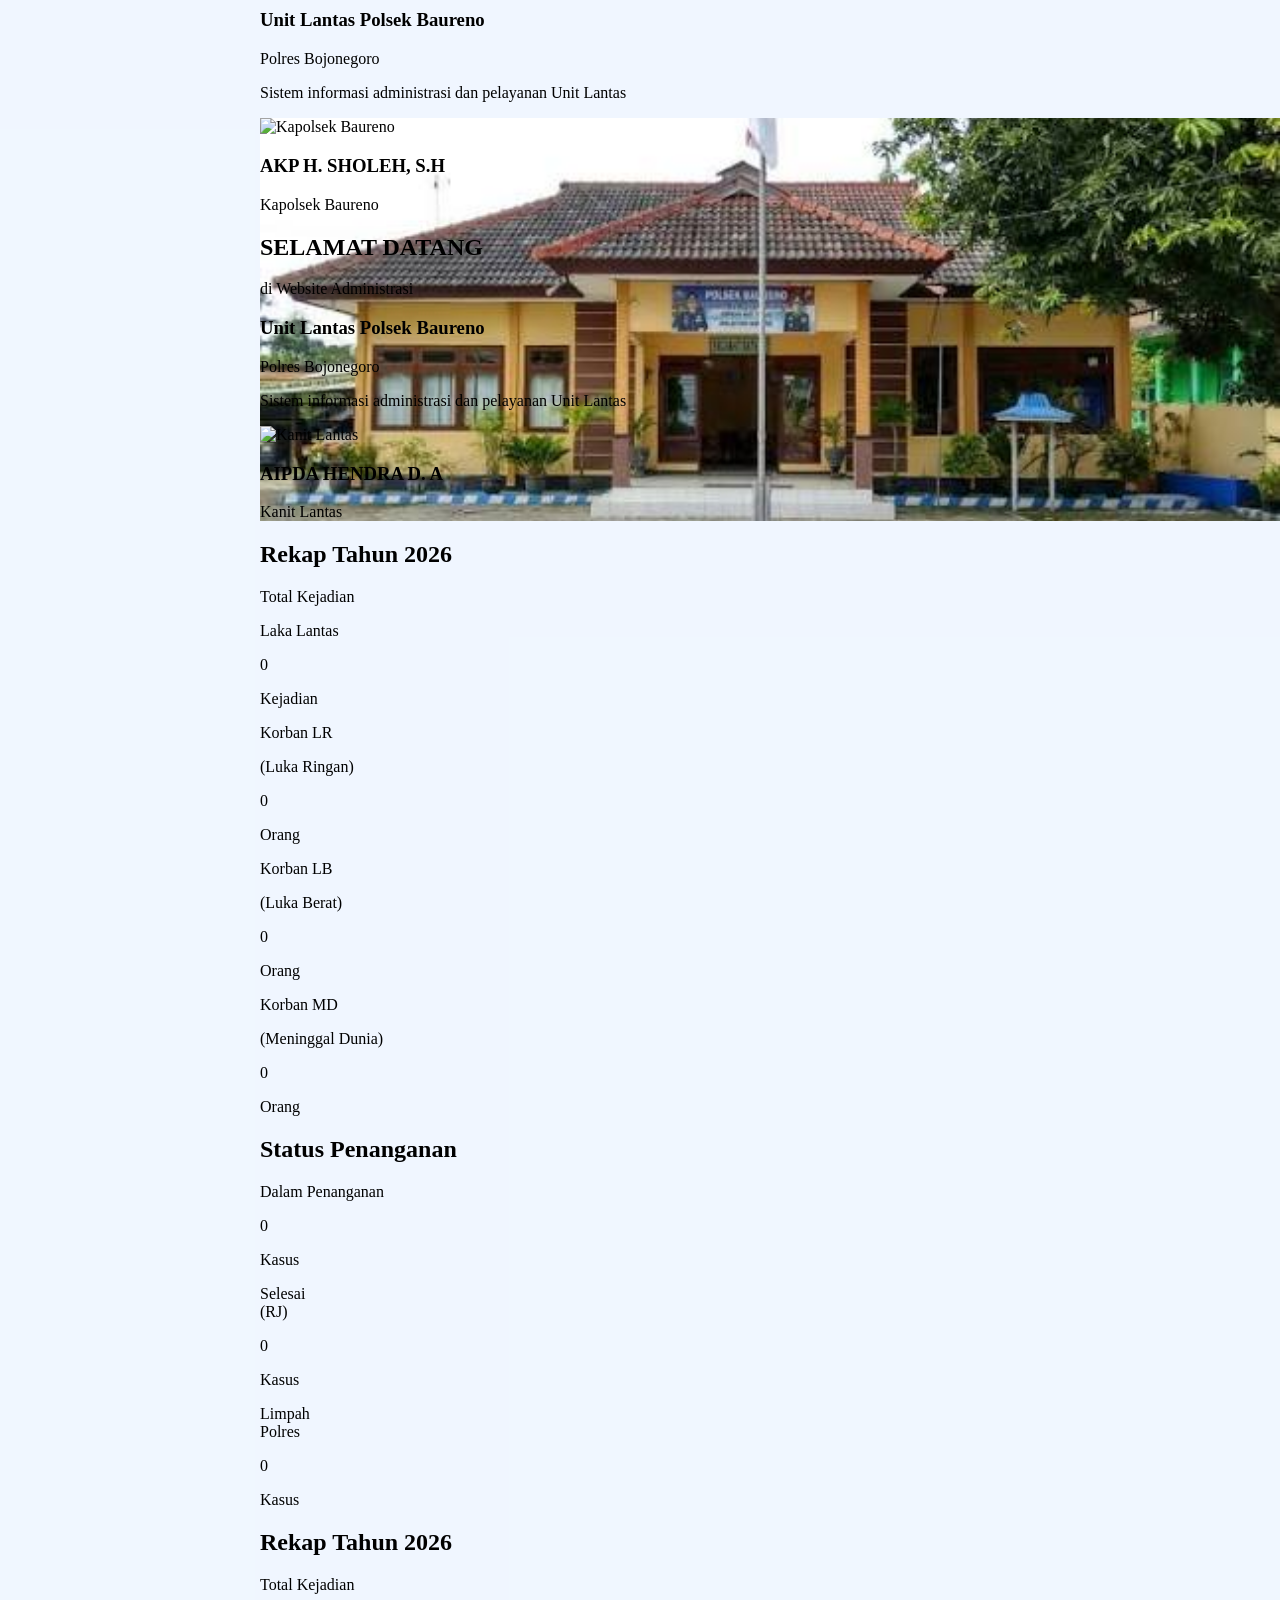
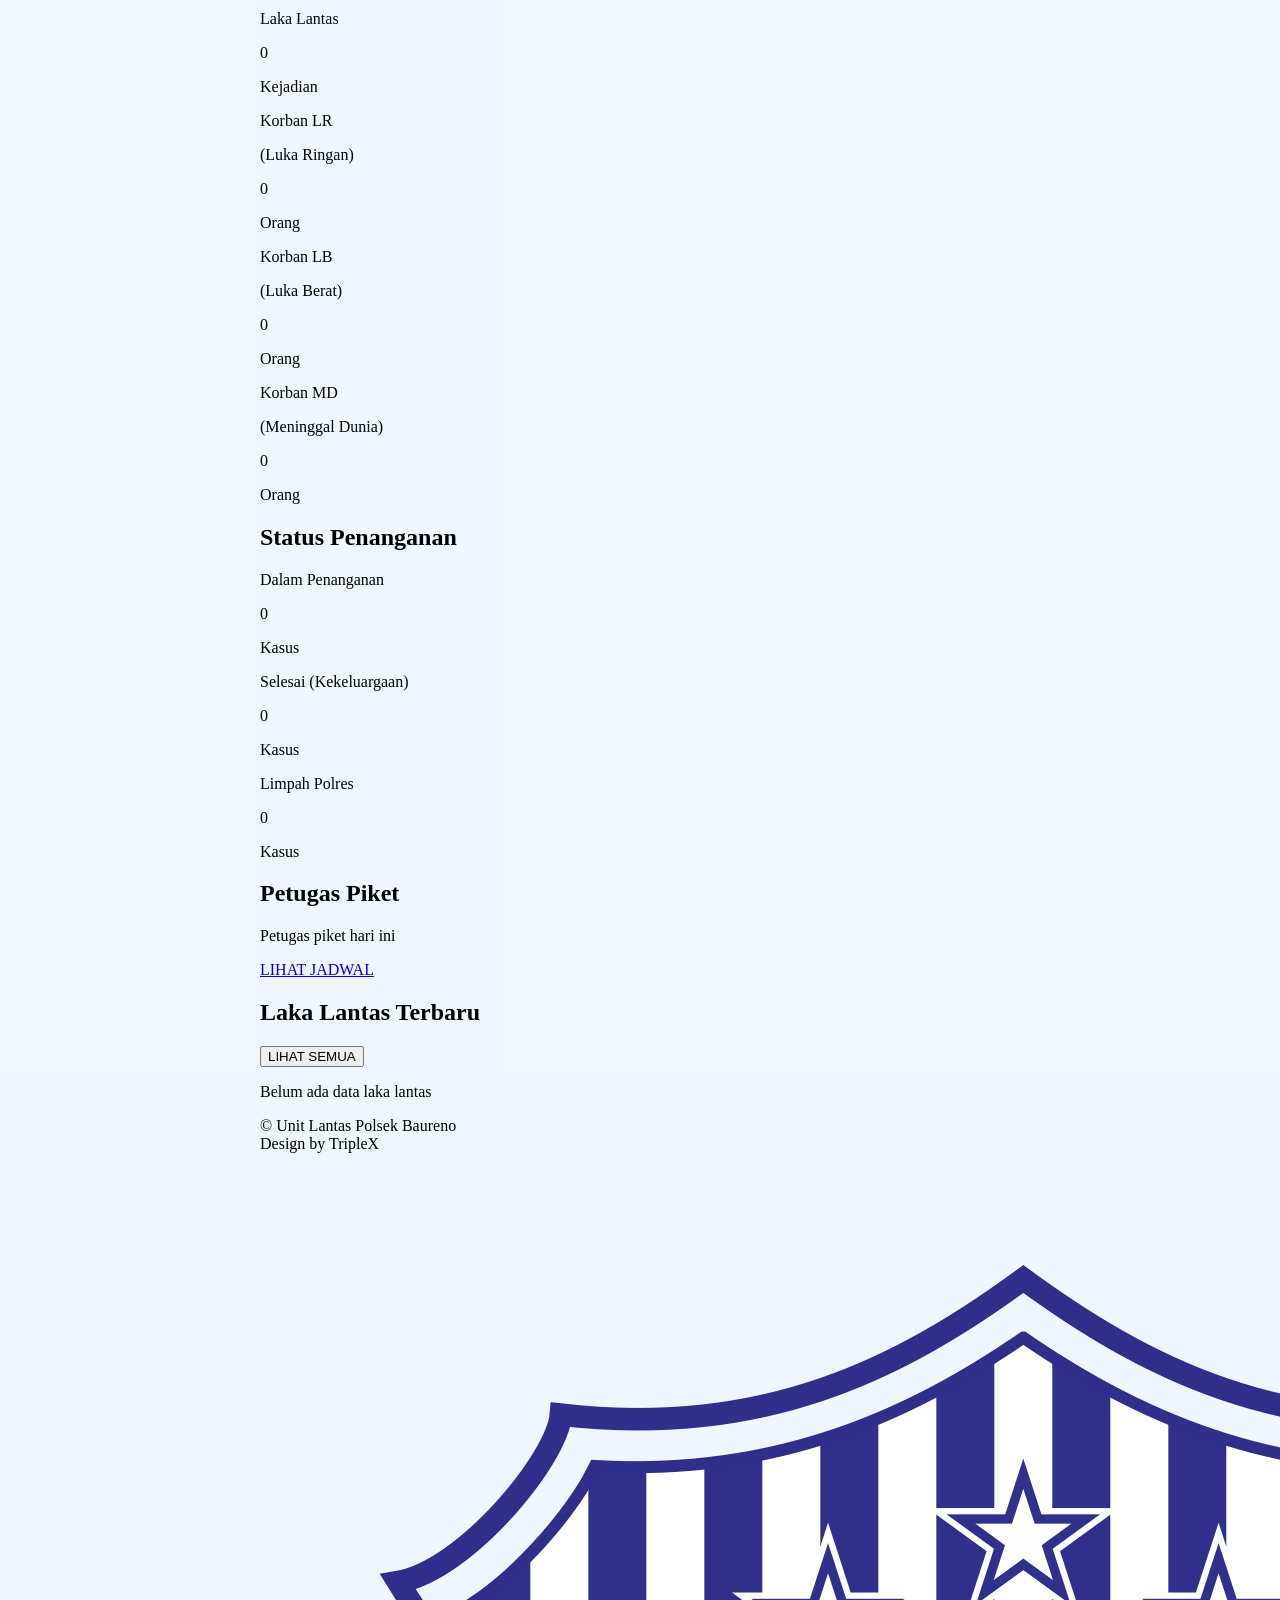
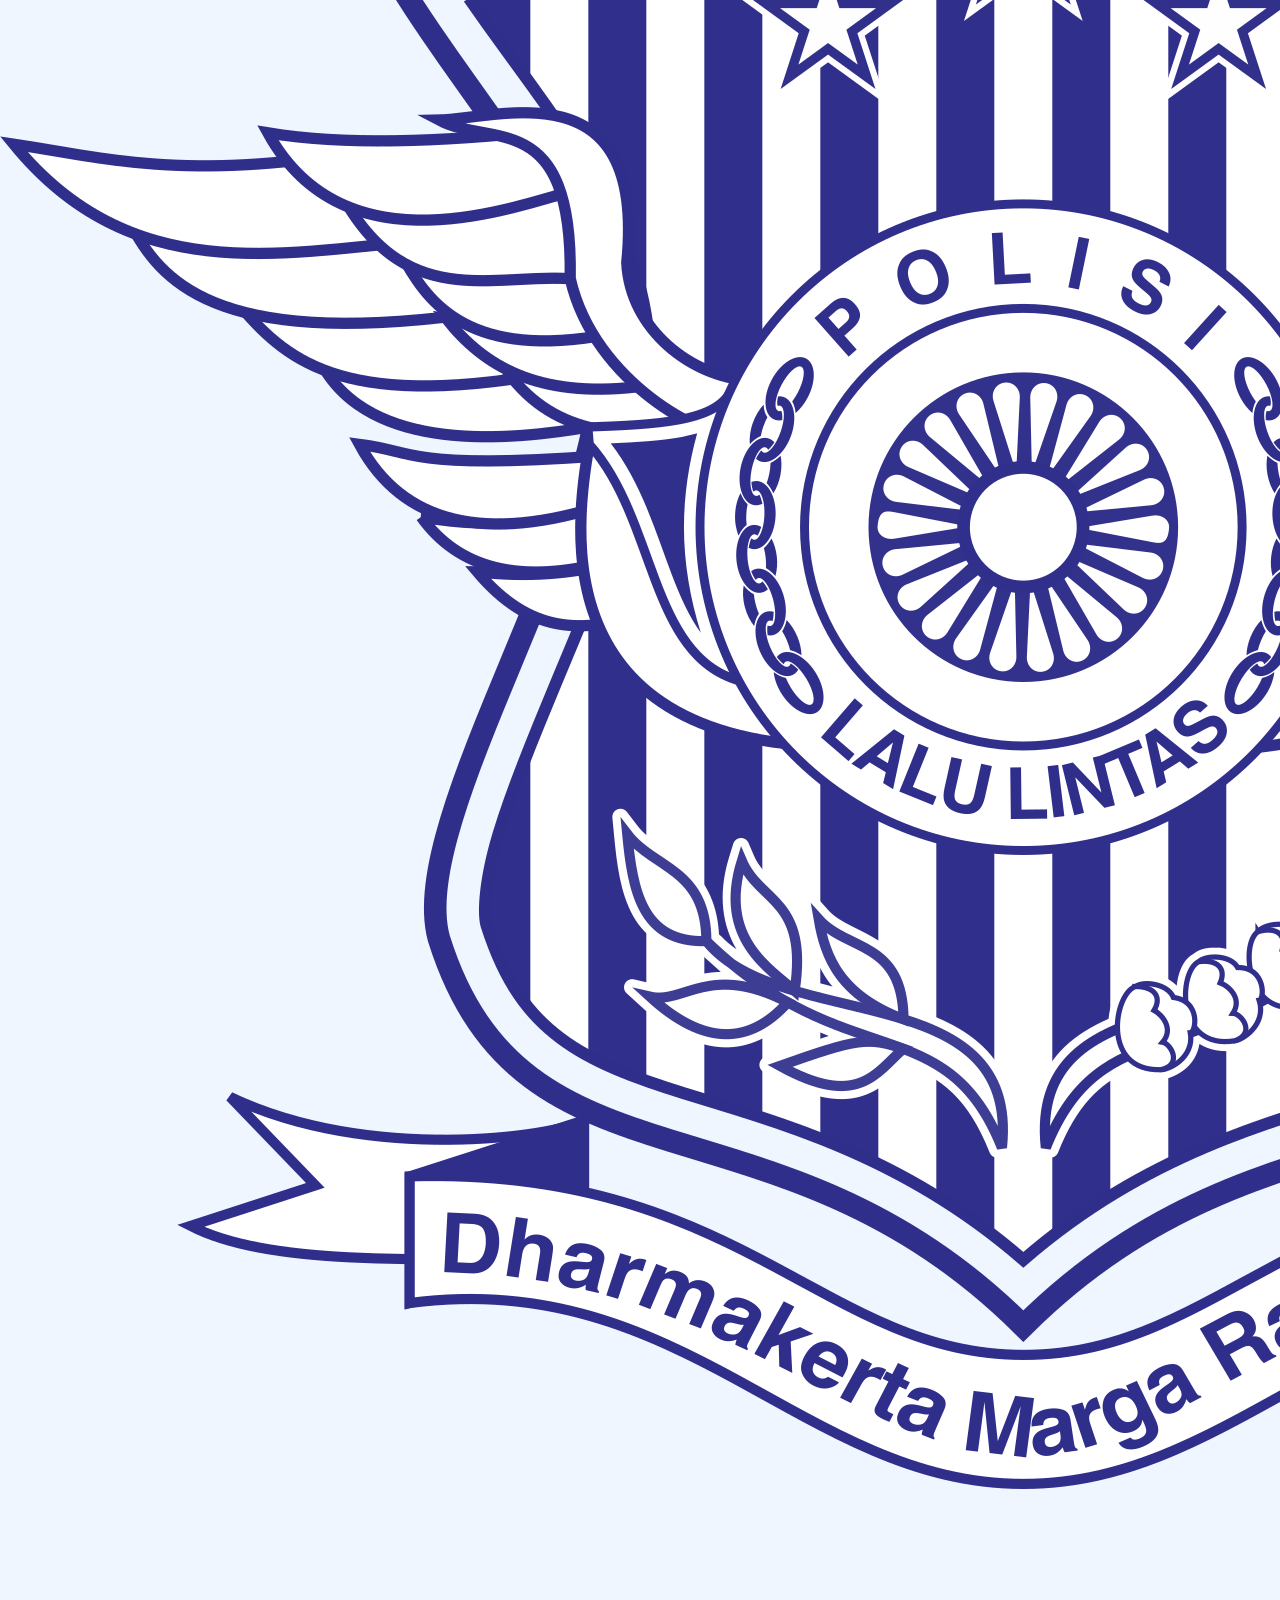
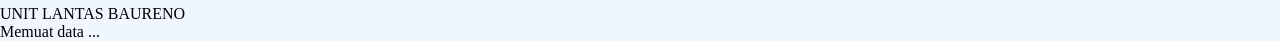
==== commit c917e0b6: "update logo Polisi Bersama Masyarakat" ====
--- a/dashboard.html
+++ b/dashboard.html
@@ -6,6 +6,11 @@
     <meta name="viewport" content="width=device-width, initial-scale=1.0" />
 
     <title>Unit Lantas Polsek Baureno</title>
+    <link
+      rel="icon"
+      type="image/png"
+      href="assets/images/logo/logoLantas.png"
+    />
 
     <link rel="stylesheet" href="css/dashboard.css" />
 
@@ -542,9 +547,9 @@
         class="flex shrink-0 items-center justify-between gap-3 border-t border-white/10 px-6 pb-20 pt-2 md:py-5 md:pb-3 sm:px-5"
       >
         <img
-          src="assets/images/logo/presisiPutih.png"
-          alt="Logo Polri Presisi"
-          class="h-10 w-auto object-contain"
+          src="assets/images/logo/pbm2.png"
+          alt="Logo Polisi Bersama Masyarakat"
+          class="h-14 w-auto object-contain"
         />
         <div id="loginStatus" class="flex py-2">
           <button
